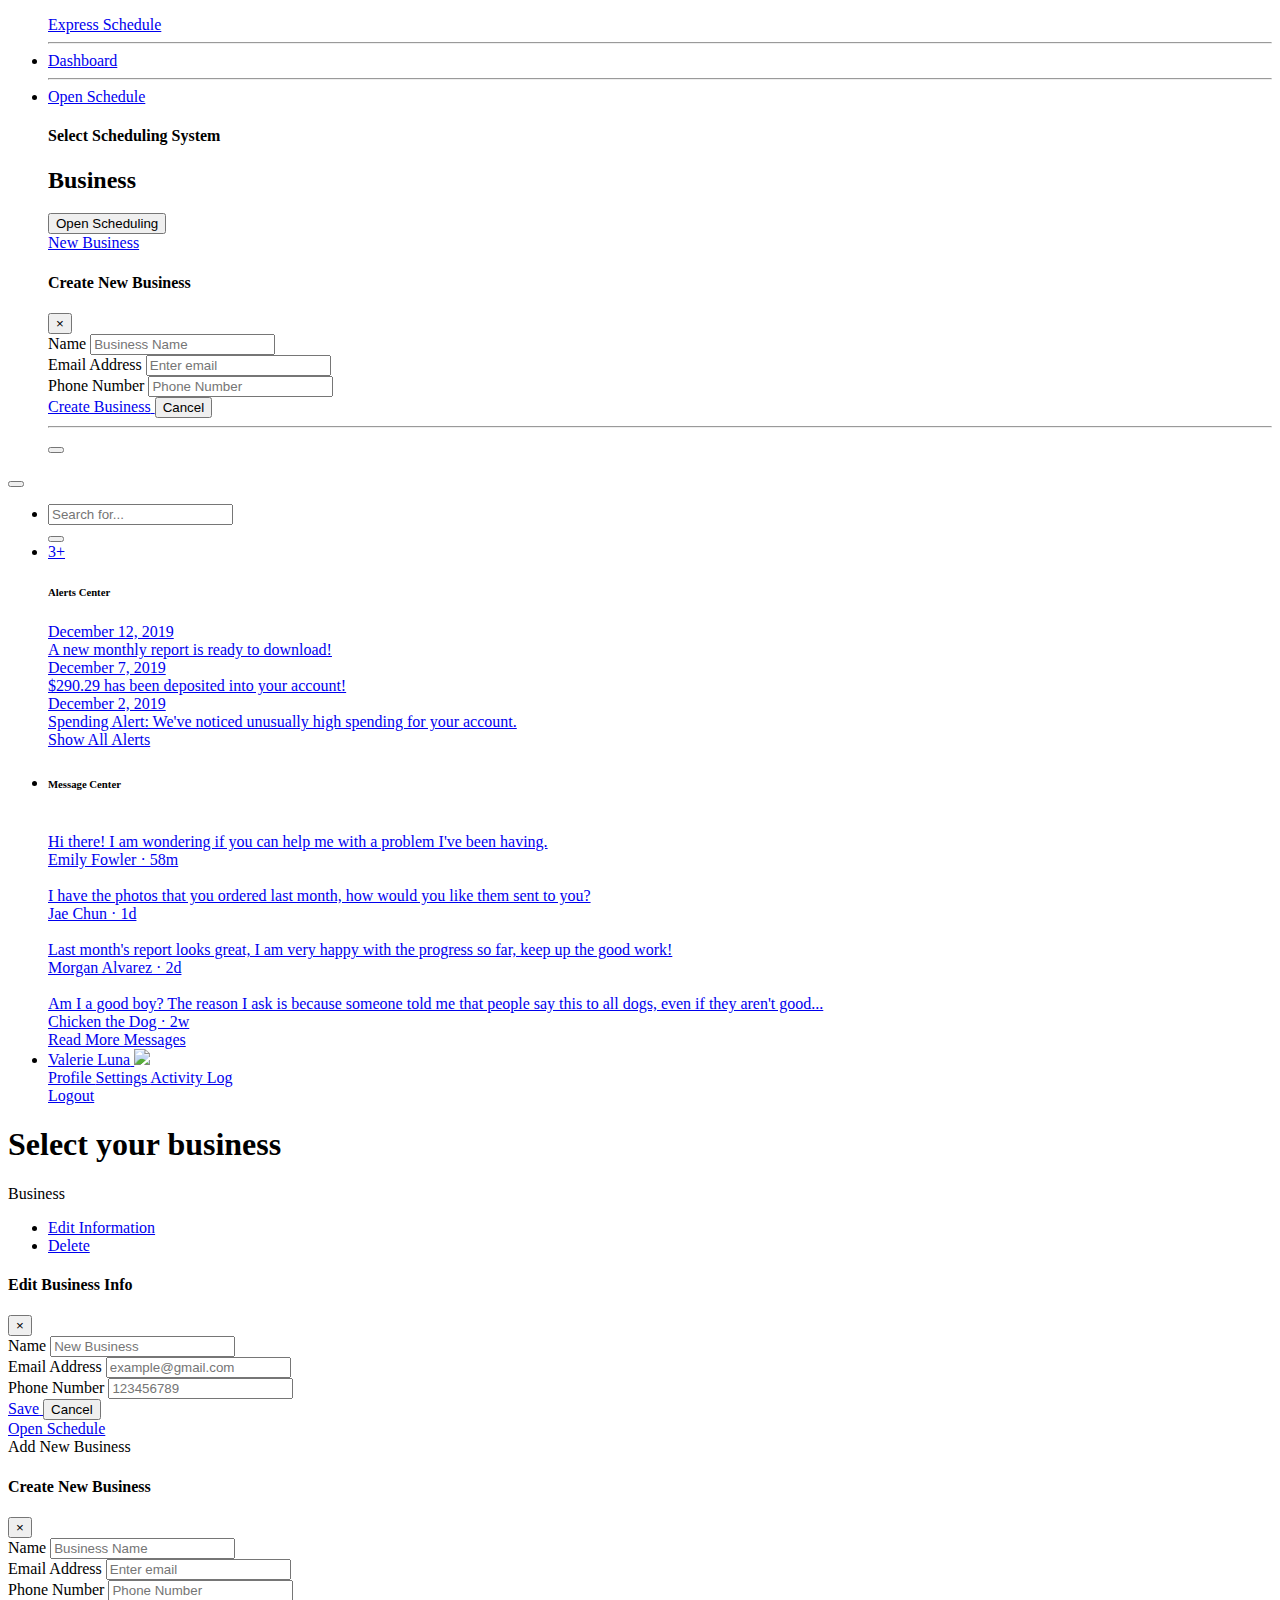
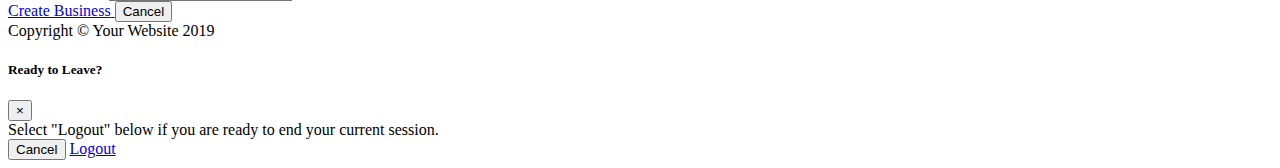
==== index.html @ e5a89c55 "index file" ====
<!DOCTYPE html>
<html lang="en">

<head>

  <meta charset="utf-8">
  <meta http-equiv="X-UA-Compatible" content="IE=edge">
  <meta name="viewport" content="width=device-width, initial-scale=1, shrink-to-fit=no">
  <meta name="description" content="">
  <meta name="author" content="">
  <title>Time Schedule</title>

  <!-- Custom fonts for this template-->
  <link href="vendor/fontawesome-free/css/all.min.css" rel="stylesheet" type="text/css">
  <link href="https://fonts.googleapis.com/css?family=Nunito:200,200i,300,300i,400,400i,600,600i,700,700i,800,800i,900,900i" rel="stylesheet">

  <!-- Custom styles for this template-->
  <link href="css/sb-admin-2.min.css" rel="stylesheet">
  <link href="css/style.css" rel="stylesheet">

</head>

<body id="page-top">

  <!-- Page Wrapper -->
  <div id="wrapper">

    <!-- Sidebar -->
    <ul class="navbar-nav side_bar_header sidebar sidebar-dark accordion" id="accordionSidebar">

      <!-- Sidebar - Brand -->
      <a class="sidebar-brand d-flex align-items-center justify-content-center" href="index.html">
        <div class="sidebar-brand-icon">
        <i class="fas fa-user-clock"></i>
        </div>
        <div class="sidebar-brand-text project_name">Express Schedule</div>
      </a>

      <!-- Divider -->
      <hr class="sidebar-divider my-0">

      <!-- Nav Item - Dashboard -->
      <li class="nav-item active">
        <a class="nav-link" href="index.html">
          <i class="fas fa-fw fa-tachometer-alt"></i>
          <span>Dashboard</span></a>
      </li>

      <!-- Divider -->
       <hr class="sidebar-divider my-0">
      <!-- Divider -->
      <!-- Nav Item - Charts -->
      <li class="nav-item" data-toggle="modal" data-target="#openschedule">
        <a class="nav-link" href="#">
          <i class="fas fa-fw fa-chart-area"></i>
          <span>Open Schedule</span></a>
      </li>
      <!-- Nav Item - Tables -->

      <!-- modal openschedule -->

      <div class="modal" id="openschedule">
                <div class="modal-dialog">
                  <div class="modal-content">

                    <!-- Modal Header -->
                    <div class="modal-header custom_modal">
                      <h4 class="modal-title">Select Scheduling System</h4>
                     <!--  <button type="button" class="close" data-dismiss="modal">&times;</button> -->
                    </div>

                    <!-- Modal body -->
                    <div class="modal-body">
                     <div class="software_btn">
                       <h2>Business</h2>
                       <button class="crate_shift_btn">Open Scheduling</button>
                     </div>
                    </div>

                    <!-- Modal footer -->
                    <div class="modal-footer">
                      <a href="#" class="btn btn-secondary btn-icon-split" data-toggle="modal" data-target="#demo">
                        <span class="icon text-white-50">
                          <i class="fas fa-arrow-right"></i>
                        </span>
                        <span class="text">New Business</span>
                      </a>
                      <!-- <button type="button" class="btn btn-danger" data-dismiss="modal">Cancel</button> -->
                    </div>
                    <!-- modal -->
                    <div class="modal" id="demo">
                <div class="modal-dialog">
                  <div class="modal-content">

                    <!-- Modal Header -->
                    <div class="modal-header custom_modal">
                      <h4 class="modal-title">Create New Business</h4>
                      <button type="button" class="close" data-dismiss="modal">&times;</button>
                    </div>

                    <!-- Modal body -->
                    <div class="modal-body create_frm">
                     <form>
                      <div class="form-group">
                          <label for="name">Name</label>
                          <input type="text" class="form-control" placeholder="Business Name" id="">
                      </div>
                      <div class="form-group">
                        <label for="email">Email Address</label>
                        <input type="email" class="form-control" placeholder="Enter email" id="email">
                      </div>
                      <div class="form-group">
                        <label for="number">Phone Number</label>
                        <input type="text" class="form-control" placeholder="Phone Number" id="email">
                      </div>
                     </form>
                    </div>

                    <!-- Modal footer -->
                    <div class="modal-footer">
                      <a href="#" class="btn btn-secondary btn-icon-split">
                        <span class="icon text-white-50">
                          <i class="fas fa-arrow-right"></i>
                        </span>
                        <span class="text">Create Business</span>
                      </a>
                      <button type="button" class="btn btn-danger" data-dismiss="modal">Cancel</button>
                    </div>

                  </div>
                </div>
              </div>
                    <!-- modal -->
                  </div>
                </div>
              </div>

              <!-- modal openschedule -->


      <!-- Divider -->
      <hr class="sidebar-divider d-none d-md-block">
      <!-- Sidebar Toggler (Sidebar) -->
      <div class="text-center d-none d-md-inline">
        <button class="rounded-circle border-0" id="sidebarToggle"></button>
      </div>

    </ul>
    <!-- End of Sidebar -->

    <!-- Content Wrapper -->
    <div id="content-wrapper" class="d-flex flex-column">

      <!-- Main Content -->
      <div id="content">

        <nav class="navbar navbar-expand navbar-light bg-white topbar mb-4 static-top shadow">

          <!-- Sidebar Toggle (Topbar) -->
          <button id="sidebarToggleTop" class="btn btn-link d-md-none rounded-circle mr-3">
            <i class="fa fa-bars"></i>
          </button>

          <!-- Topbar Search -->
          <form class="d-none d-sm-inline-block form-inline mr-auto ml-md-3 my-2 my-md-0 mw-100 navbar-search">
            <!-- <div class="input-group search_bar">
              <input type="text" class="form-control bg-light border-0 small" placeholder="Search for..." aria-label="Search" aria-describedby="basic-addon2">
              <div class="input-group-append">
                <button class="btn btn-primary change" type="button">
                  <i class="fas fa-search fa-sm"></i>
                </button>
              </div>
            </div> -->
          </form>

          <!-- Topbar Navbar -->
          <ul class="navbar-nav ml-auto">

            <!-- Nav Item - Search Dropdown (Visible Only XS) -->
            <li class="nav-item dropdown no-arrow d-sm-none">
              <a class="nav-link dropdown-toggle" href="#" id="searchDropdown" role="button" data-toggle="dropdown" aria-haspopup="true" aria-expanded="false">
                <i class="fas fa-search fa-fw"></i>
              </a>
              <!-- Dropdown - Messages -->
              <div class="dropdown-menu dropdown-menu-right p-3 shadow animated--grow-in" aria-labelledby="searchDropdown">
                <form class="form-inline mr-auto w-100 navbar-search">
                  <div class="input-group">
                    <input type="text" class="form-control bg-light border-0 small" placeholder="Search for..." aria-label="Search" aria-describedby="basic-addon2">
                    <div class="input-group-append">
                      <button class="btn btn-primary" type="button">
                        <i class="fas fa-search fa-sm"></i>
                      </button>
                    </div>
                  </div>
                </form>
              </div>
            </li>

            <!-- Nav Item - Alerts -->
            <li class="nav-item dropdown no-arrow mx-1">
              <a class="nav-link dropdown-toggle" href="#" id="alertsDropdown" role="button" data-toggle="dropdown" aria-haspopup="true" aria-expanded="false">
                <i class="fas fa-bell fa-fw"></i>
                <!-- Counter - Alerts -->
                <span class="badge badge-danger badge-counter">3+</span>
              </a>
              <!-- Dropdown - Alerts -->
              <div class="dropdown-list dropdown-menu dropdown-menu-right shadow animated--grow-in" aria-labelledby="alertsDropdown">
                <h6 class="dropdown-header">
                  Alerts Center
                </h6>
                <a class="dropdown-item d-flex align-items-center" href="#">
                  <div class="mr-3">
                    <div class="icon-circle bg-primary">
                      <i class="fas fa-file-alt text-white"></i>
                    </div>
                  </div>
                  <div>
                    <div class="small text-gray-500">December 12, 2019</div>
                    <span class="font-weight-bold">A new monthly report is ready to download!</span>
                  </div>
                </a>
                <a class="dropdown-item d-flex align-items-center" href="#">
                  <div class="mr-3">
                    <div class="icon-circle bg-success">
                      <i class="fas fa-donate text-white"></i>
                    </div>
                  </div>
                  <div>
                    <div class="small text-gray-500">December 7, 2019</div>
                    $290.29 has been deposited into your account!
                  </div>
                </a>
                <a class="dropdown-item d-flex align-items-center" href="#">
                  <div class="mr-3">
                    <div class="icon-circle bg-warning">
                      <i class="fas fa-exclamation-triangle text-white"></i>
                    </div>
                  </div>
                  <div>
                    <div class="small text-gray-500">December 2, 2019</div>
                    Spending Alert: We've noticed unusually high spending for your account.
                  </div>
                </a>
                <a class="dropdown-item text-center small text-gray-500" href="#">Show All Alerts</a>
              </div>
            </li>

            <!-- Nav Item - Messages -->
            <li class="nav-item dropdown no-arrow mx-1">
              <!-- <a class="nav-link dropdown-toggle" href="#" id="messagesDropdown" role="button" data-toggle="dropdown" aria-haspopup="true" aria-expanded="false">
                <i class="fas fa-envelope fa-fw"></i>
                
                <span class="badge badge-danger badge-counter">7</span>
              </a> -->
              <!-- Dropdown - Messages -->
              <div class="dropdown-list dropdown-menu dropdown-menu-right shadow animated--grow-in" aria-labelledby="messagesDropdown">
                <h6 class="dropdown-header">
                  Message Center
                </h6>
                <a class="dropdown-item d-flex align-items-center" href="#">
                  <div class="dropdown-list-image mr-3">
                    <img class="rounded-circle" src="https://source.unsplash.com/fn_BT9fwg_E/60x60" alt="">
                    <div class="status-indicator bg-success"></div>
                  </div>
                  <div class="font-weight-bold">
                    <div class="text-truncate">Hi there! I am wondering if you can help me with a problem I've been having.</div>
                    <div class="small text-gray-500">Emily Fowler · 58m</div>
                  </div>
                </a>
                <a class="dropdown-item d-flex align-items-center" href="#">
                  <div class="dropdown-list-image mr-3">
                    <img class="rounded-circle" src="https://source.unsplash.com/AU4VPcFN4LE/60x60" alt="">
                    <div class="status-indicator"></div>
                  </div>
                  <div>
                    <div class="text-truncate">I have the photos that you ordered last month, how would you like them sent to you?</div>
                    <div class="small text-gray-500">Jae Chun · 1d</div>
                  </div>
                </a>
                <a class="dropdown-item d-flex align-items-center" href="#">
                  <div class="dropdown-list-image mr-3">
                    <img class="rounded-circle" src="https://source.unsplash.com/CS2uCrpNzJY/60x60" alt="">
                    <div class="status-indicator bg-warning"></div>
                  </div>
                  <div>
                    <div class="text-truncate">Last month's report looks great, I am very happy with the progress so far, keep up the good work!</div>
                    <div class="small text-gray-500">Morgan Alvarez · 2d</div>
                  </div>
                </a>
                <a class="dropdown-item d-flex align-items-center" href="#">
                  <div class="dropdown-list-image mr-3">
                    <img class="rounded-circle" src="https://source.unsplash.com/Mv9hjnEUHR4/60x60" alt="">
                    <div class="status-indicator bg-success"></div>
                  </div>
                  <div>
                    <div class="text-truncate">Am I a good boy? The reason I ask is because someone told me that people say this to all dogs, even if they aren't good...</div>
                    <div class="small text-gray-500">Chicken the Dog · 2w</div>
                  </div>
                </a>
                <a class="dropdown-item text-center small text-gray-500" href="#">Read More Messages</a>
              </div>
            </li>

            <div class="topbar-divider d-none d-sm-block"></div>

            <!-- Nav Item - User Information -->
            <li class="nav-item dropdown no-arrow">
              <a class="nav-link dropdown-toggle" href="#" id="userDropdown" role="button" data-toggle="dropdown" aria-haspopup="true" aria-expanded="false">
                <span class="mr-2 d-none d-lg-inline text-gray-600 small">Valerie Luna</span>
                <img class="img-profile rounded-circle" src="https://source.unsplash.com/QAB-WJcbgJk/60x60">
              </a>
              <!-- Dropdown - User Information -->
              <div class="dropdown-menu dropdown-menu-right shadow animated--grow-in" aria-labelledby="userDropdown">
                <a class="dropdown-item" href="#">
                  <i class="fas fa-user fa-sm fa-fw mr-2 text-gray-400"></i>
                  Profile
                </a>
                <a class="dropdown-item" href="#">
                  <i class="fas fa-cogs fa-sm fa-fw mr-2 text-gray-400"></i>
                  Settings
                </a>
                <a class="dropdown-item" href="#">
                  <i class="fas fa-list fa-sm fa-fw mr-2 text-gray-400"></i>
                  Activity Log
                </a>
                <div class="dropdown-divider"></div>
                <a class="dropdown-item" href="#" data-toggle="modal" data-target="#logoutModal">
                  <i class="fas fa-sign-out-alt fa-sm fa-fw mr-2 text-gray-400"></i>
                  Logout
                </a>
              </div>
            </li>

          </ul>

        </nav>
        <!-- Topbar -->
        
        <!-- End of Topbar -->

        <!-- Begin Page Content -->
        <div class="container-fluid">

          <!-- Page Heading -->
          <div class="heading_select">
            <h1>Select your business</h1>
          </div>
          <!-- Content Row -->
          <div class="content_back">
            <div class="row">
               <!-- Earnings (Monthly) Card Example -->
            <div class="col-xl-3 col-md-6 mb-4">
              <div class="card border-left-primary h-100 py-2 create_bus">
                <div class="card-body">
                  <div class="row no-gutters align-items-center">
                    <div class="col mr-2">
                      <div class="font-weight-bold text-primary text-uppercase mb-1 text-center">Business</div>
                    </div>
                  </div>
                </div>
                 <div class="bus_block">
                  <span class="info_menu_icon"><i class="fas fa-ellipsis-v"></i></span>
                  <div class="info_nav">
                    <ul>
                      <li data-toggle="modal" data-target="#infoDetail"><a href="#">Edit Information</a></li>
                      <li><a href="#">Delete</a></li>
                    </ul>
                  </div>
                  <!--  -->
                  <!-- The Modal -->
              <div class="modal" id="infoDetail">
                <div class="modal-dialog">
                  <div class="modal-content">

                    <!-- Modal Header -->
                    <div class="modal-header custom_modal">
                      <h4 class="modal-title">Edit Business Info</h4>
                      <button type="button" class="close" data-dismiss="modal">&times;</button>
                    </div>

                    <!-- Modal body -->
                    <div class="modal-body">
                     <form>
                      <div class="form-group">
                          <label for="name">Name</label>
                          <input type="text" class="form-control" placeholder="New Business" id="">
                      </div>
                      <div class="form-group">
                        <label for="email">Email Address</label>
                        <input type="email" class="form-control" placeholder="example@gmail.com" id="email">
                      </div>
                      <div class="form-group">
                        <label for="number">Phone Number</label>
                        <input type="text" class="form-control" placeholder="123456789" id="email">
                      </div>
                     </form>
                    </div>

                    <!-- Modal footer -->
                    <div class="modal-footer">
                      <a href="#" class="btn btn-success btn-icon-split">
                        <span class="icon text-white-50">
                          <i class="fas fa-check"></i>
                        </span>
                        <span class="text">Save</span>
                      </a>
                      <button type="button" class="btn btn-danger" data-dismiss="modal">Cancel</button>
                    </div>

                  </div>
                </div>
              </div>
                  <a href="charts.html" class="open_btn">Open Schedule</a>
                </div>
              </div>
             
            </div>

            <!-- Earnings (Monthly) Card Example -->
            <div class="col-xl-3 col-md-6 mb-4">
              <div class="card border-left-success box_sad h-100 py-2" data-toggle="modal" data-target="#myModal">
                <div class="card-body">
                  <div class="row no-gutters align-items-center">
                    <div class="col mr-2">
                      <div class="font-weight-bold text-success text-uppercase mb-1">Add New Business</div>
                     
                    </div>
                    <div class="col-auto">
                      <i class="fas fa-plus fa-2x text-gray-300"></i>
                    </div>
                  </div>
                </div>
              </div>
              <!-- The Modal -->
              <div class="modal" id="myModal">
                <div class="modal-dialog">
                  <div class="modal-content">

                    <!-- Modal Header -->
                    <div class="modal-header custom_modal">
                      <h4 class="modal-title">Create New Business</h4>
                      <button type="button" class="close" data-dismiss="modal">&times;</button>
                    </div>

                    <!-- Modal body -->
                    <div class="modal-body create_frm">
                     <form>
                      <div class="form-group">
                          <label for="name">Name</label>
                          <input type="text" class="form-control" placeholder="Business Name" id="">
                      </div>
                      <div class="form-group">
                        <label for="email">Email Address</label>
                        <input type="email" class="form-control" placeholder="Enter email" id="email">
                      </div>
                      <div class="form-group">
                        <label for="number">Phone Number</label>
                        <input type="text" class="form-control" placeholder="Phone Number" id="email">
                      </div>
                     </form>
                    </div>

                    <!-- Modal footer -->
                    <div class="modal-footer">
                      <a href="#" class="btn btn-secondary btn-icon-split">
                        <span class="icon text-white-50">
                          <i class="fas fa-arrow-right"></i>
                        </span>
                        <span class="text">Create Business</span>
                      </a>
                      <button type="button" class="btn btn-danger" data-dismiss="modal">Cancel</button>
                    </div>

                  </div>
                </div>
              </div>
            </div>
            </div>
           
          </div>

          <!-- Content Row -->

          

          <!-- Content Row -->
        

        </div>
        <!-- /.container-fluid -->

      </div>
      <!-- End of Main Content -->

      <!-- Footer -->
      <footer class="sticky-footer bg-white">
        <div class="container my-auto">
          <div class="copyright text-center my-auto">
            <span>Copyright &copy; Your Website 2019</span>
          </div>
        </div>
      </footer>
      <!-- End of Footer -->

    </div>
    <!-- End of Content Wrapper -->

  </div>
  <!-- End of Page Wrapper -->

  <!-- Scroll to Top Button-->
  <a class="scroll-to-top rounded" href="#page-top">
    <i class="fas fa-angle-up"></i>
  </a>

  <!-- Logout Modal-->
  <div class="modal fade" id="logoutModal" tabindex="-1" role="dialog" aria-labelledby="exampleModalLabel" aria-hidden="true">
    <div class="modal-dialog" role="document">
      <div class="modal-content">
        <div class="modal-header">
          <h5 class="modal-title" id="exampleModalLabel">Ready to Leave?</h5>
          <button class="close" type="button" data-dismiss="modal" aria-label="Close">
            <span aria-hidden="true">×</span>
          </button>
        </div>
        <div class="modal-body">Select "Logout" below if you are ready to end your current session.</div>
        <div class="modal-footer">
          <button class="btn btn-secondary" type="button" data-dismiss="modal">Cancel</button>
          <a class="btn btn-primary" href="login.html">Logout</a>
        </div>
      </div>
    </div>
  </div>

  <!-- Bootstrap core JavaScript-->
  <script src="vendor/jquery/jquery.min.js"></script>
  <script src="vendor/bootstrap/js/bootstrap.bundle.min.js"></script>

  <!-- Core plugin JavaScript-->
  <script src="vendor/jquery-easing/jquery.easing.min.js"></script>

  <!-- Custom scripts for all pages-->
  <script src="js/sb-admin-2.min.js"></script>

  <!-- Page level plugins -->
  <script src="vendor/chart.js/Chart.min.js"></script>

  <!-- Page level custom scripts -->
  <script src="js/demo/chart-area-demo.js"></script>
  <script src="js/demo/chart-pie-demo.js"></script>
  <script src="js/custom_script.js"></script>

  <!-- info_menu js -->


</body>

</html>
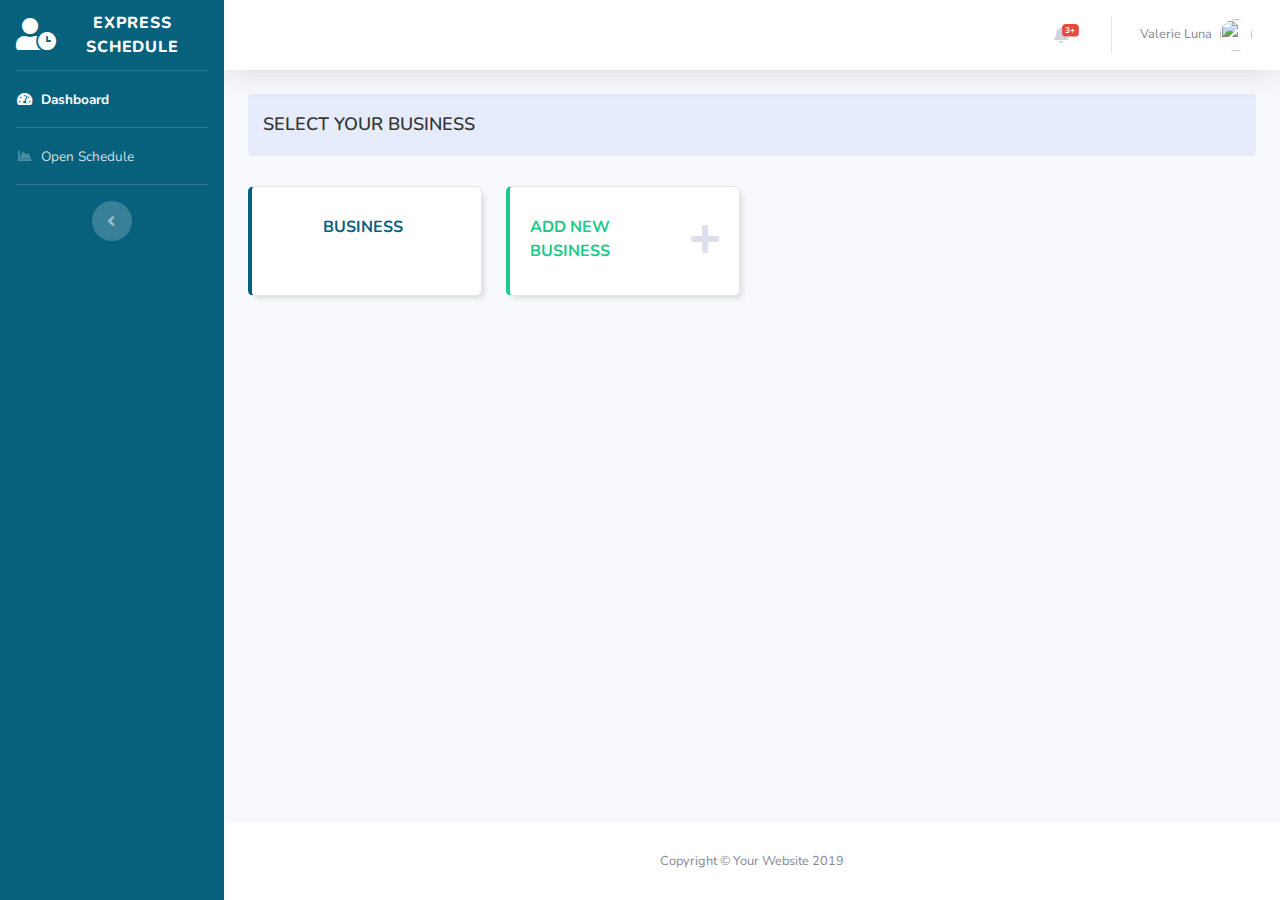
==== commit 9b917933: "6 january change" ====
--- a/index.html
+++ b/index.html
@@ -9,15 +9,13 @@
   <meta name="description" content="">
   <meta name="author" content="">
   <title>Time Schedule</title>
-
   <!-- Custom fonts for this template-->
   <link href="vendor/fontawesome-free/css/all.min.css" rel="stylesheet" type="text/css">
   <link href="https://fonts.googleapis.com/css?family=Nunito:200,200i,300,300i,400,400i,600,600i,700,700i,800,800i,900,900i" rel="stylesheet">
-
   <!-- Custom styles for this template-->
   <link href="css/sb-admin-2.min.css" rel="stylesheet">
   <link href="css/style.css" rel="stylesheet">
-
+  <link href="css/responsive.css" rel="stylesheet">
 </head>
 
 <body id="page-top">
--- a/vendor/fontawesome-free/css/all.min.css
+++ b/vendor/fontawesome-free/css/all.min.css
@@ -0,0 +1,5 @@
+/*!
+ * Font Awesome Free 5.9.0 by @fontawesome - https://fontawesome.com
+ * License - https://fontawesome.com/license/free (Icons: CC BY 4.0, Fonts: SIL OFL 1.1, Code: MIT License)
+ */
+.fa,.fab,.fal,.far,.fas{-moz-osx-font-smoothing:grayscale;-webkit-font-smoothing:antialiased;display:inline-block;font-style:normal;font-variant:normal;text-rendering:auto;line-height:1}.fa-lg{font-size:1.33333em;line-height:.75em;vertical-align:-.0667em}.fa-xs{font-size:.75em}.fa-sm{font-size:.875em}.fa-1x{font-size:1em}.fa-2x{font-size:2em}.fa-3x{font-size:3em}.fa-4x{font-size:4em}.fa-5x{font-size:5em}.fa-6x{font-size:6em}.fa-7x{font-size:7em}.fa-8x{font-size:8em}.fa-9x{font-size:9em}.fa-10x{font-size:10em}.fa-fw{text-align:center;width:1.25em}.fa-ul{list-style-type:none;margin-left:2.5em;padding-left:0}.fa-ul>li{position:relative}.fa-li{left:-2em;position:absolute;text-align:center;width:2em;line-height:inherit}.fa-border{border:.08em solid #eee;border-radius:.1em;padding:.2em .25em .15em}.fa-pull-left{float:left}.fa-pull-right{float:right}.fa.fa-pull-left,.fab.fa-pull-left,.fal.fa-pull-left,.far.fa-pull-left,.fas.fa-pull-left{margin-right:.3em}.fa.fa-pull-right,.fab.fa-pull-right,.fal.fa-pull-right,.far.fa-pull-right,.fas.fa-pull-right{margin-left:.3em}.fa-spin{animation:fa-spin 2s infinite linear}.fa-pulse{animation:fa-spin 1s infinite steps(8)}@keyframes fa-spin{0%{transform:rotate(0deg)}to{transform:rotate(1turn)}}.fa-rotate-90{-ms-filter:"progid:DXImageTransform.Microsoft.BasicImage(rotation=1)";transform:rotate(90deg)}.fa-rotate-180{-ms-filter:"progid:DXImageTransform.Microsoft.BasicImage(rotation=2)";transform:rotate(180deg)}.fa-rotate-270{-ms-filter:"progid:DXImageTransform.Microsoft.BasicImage(rotation=3)";transform:rotate(270deg)}.fa-flip-horizontal{-ms-filter:"progid:DXImageTransform.Microsoft.BasicImage(rotation=0, mirror=1)";transform:scaleX(-1)}.fa-flip-vertical{transform:scaleY(-1)}.fa-flip-both,.fa-flip-horizontal.fa-flip-vertical,.fa-flip-vertical{-ms-filter:"progid:DXImageTransform.Microsoft.BasicImage(rotation=2, mirror=1)"}.fa-flip-both,.fa-flip-horizontal.fa-flip-vertical{transform:scale(-1)}:root .fa-flip-both,:root .fa-flip-horizontal,:root .fa-flip-vertical,:root .fa-rotate-90,:root .fa-rotate-180,:root .fa-rotate-270{filter:none}.fa-stack{display:inline-block;height:2em;line-height:2em;position:relative;vertical-align:middle;width:2.5em}.fa-stack-1x,.fa-stack-2x{left:0;position:absolute;text-align:center;width:100%}.fa-stack-1x{line-height:inherit}.fa-stack-2x{font-size:2em}.fa-inverse{color:#fff}.fa-500px:before{content:"\f26e"}.fa-accessible-icon:before{content:"\f368"}.fa-accusoft:before{content:"\f369"}.fa-acquisitions-incorporated:before{content:"\f6af"}.fa-ad:before{content:"\f641"}.fa-address-book:before{content:"\f2b9"}.fa-address-card:before{content:"\f2bb"}.fa-adjust:before{content:"\f042"}.fa-adn:before{content:"\f170"}.fa-adobe:before{content:"\f778"}.fa-adversal:before{content:"\f36a"}.fa-affiliatetheme:before{content:"\f36b"}.fa-air-freshener:before{content:"\f5d0"}.fa-airbnb:before{content:"\f834"}.fa-algolia:before{content:"\f36c"}.fa-align-center:before{content:"\f037"}.fa-align-justify:before{content:"\f039"}.fa-align-left:before{content:"\f036"}.fa-align-right:before{content:"\f038"}.fa-alipay:before{content:"\f642"}.fa-allergies:before{content:"\f461"}.fa-amazon:before{content:"\f270"}.fa-amazon-pay:before{content:"\f42c"}.fa-ambulance:before{content:"\f0f9"}.fa-american-sign-language-interpreting:before{content:"\f2a3"}.fa-amilia:before{content:"\f36d"}.fa-anchor:before{content:"\f13d"}.fa-android:before{content:"\f17b"}.fa-angellist:before{content:"\f209"}.fa-angle-double-down:before{content:"\f103"}.fa-angle-double-left:before{content:"\f100"}.fa-angle-double-right:before{content:"\f101"}.fa-angle-double-up:before{content:"\f102"}.fa-angle-down:before{content:"\f107"}.fa-angle-left:before{content:"\f104"}.fa-angle-right:before{content:"\f105"}.fa-angle-up:before{content:"\f106"}.fa-angry:before{content:"\f556"}.fa-angrycreative:before{content:"\f36e"}.fa-angular:before{content:"\f420"}.fa-ankh:before{content:"\f644"}.fa-app-store:before{content:"\f36f"}.fa-app-store-ios:before{content:"\f370"}.fa-apper:before{content:"\f371"}.fa-apple:before{content:"\f179"}.fa-apple-alt:before{content:"\f5d1"}.fa-apple-pay:before{content:"\f415"}.fa-archive:before{content:"\f187"}.fa-archway:before{content:"\f557"}.fa-arrow-alt-circle-down:before{content:"\f358"}.fa-arrow-alt-circle-left:before{content:"\f359"}.fa-arrow-alt-circle-right:before{content:"\f35a"}.fa-arrow-alt-circle-up:before{content:"\f35b"}.fa-arrow-circle-down:before{content:"\f0ab"}.fa-arrow-circle-left:before{content:"\f0a8"}.fa-arrow-circle-right:before{content:"\f0a9"}.fa-arrow-circle-up:before{content:"\f0aa"}.fa-arrow-down:before{content:"\f063"}.fa-arrow-left:before{content:"\f060"}.fa-arrow-right:before{content:"\f061"}.fa-arrow-up:before{content:"\f062"}.fa-arrows-alt:before{content:"\f0b2"}.fa-arrows-alt-h:before{content:"\f337"}.fa-arrows-alt-v:before{content:"\f338"}.fa-artstation:before{content:"\f77a"}.fa-assistive-listening-systems:before{content:"\f2a2"}.fa-asterisk:before{content:"\f069"}.fa-asymmetrik:before{content:"\f372"}.fa-at:before{content:"\f1fa"}.fa-atlas:before{content:"\f558"}.fa-atlassian:before{content:"\f77b"}.fa-atom:before{content:"\f5d2"}.fa-audible:before{content:"\f373"}.fa-audio-description:before{content:"\f29e"}.fa-autoprefixer:before{content:"\f41c"}.fa-avianex:before{content:"\f374"}.fa-aviato:before{content:"\f421"}.fa-award:before{content:"\f559"}.fa-aws:before{content:"\f375"}.fa-baby:before{content:"\f77c"}.fa-baby-carriage:before{content:"\f77d"}.fa-backspace:before{content:"\f55a"}.fa-backward:before{content:"\f04a"}.fa-bacon:before{content:"\f7e5"}.fa-balance-scale:before{content:"\f24e"}.fa-balance-scale-left:before{content:"\f515"}.fa-balance-scale-right:before{content:"\f516"}.fa-ban:before{content:"\f05e"}.fa-band-aid:before{content:"\f462"}.fa-bandcamp:before{content:"\f2d5"}.fa-barcode:before{content:"\f02a"}.fa-bars:before{content:"\f0c9"}.fa-baseball-ball:before{content:"\f433"}.fa-basketball-ball:before{content:"\f434"}.fa-bath:before{content:"\f2cd"}.fa-battery-empty:before{content:"\f244"}.fa-battery-full:before{content:"\f240"}.fa-battery-half:before{content:"\f242"}.fa-battery-quarter:before{content:"\f243"}.fa-battery-three-quarters:before{content:"\f241"}.fa-battle-net:before{content:"\f835"}.fa-bed:before{content:"\f236"}.fa-beer:before{content:"\f0fc"}.fa-behance:before{content:"\f1b4"}.fa-behance-square:before{content:"\f1b5"}.fa-bell:before{content:"\f0f3"}.fa-bell-slash:before{content:"\f1f6"}.fa-bezier-curve:before{content:"\f55b"}.fa-bible:before{content:"\f647"}.fa-bicycle:before{content:"\f206"}.fa-biking:before{content:"\f84a"}.fa-bimobject:before{content:"\f378"}.fa-binoculars:before{content:"\f1e5"}.fa-biohazard:before{content:"\f780"}.fa-birthday-cake:before{content:"\f1fd"}.fa-bitbucket:before{content:"\f171"}.fa-bitcoin:before{content:"\f379"}.fa-bity:before{content:"\f37a"}.fa-black-tie:before{content:"\f27e"}.fa-blackberry:before{content:"\f37b"}.fa-blender:before{content:"\f517"}.fa-blender-phone:before{content:"\f6b6"}.fa-blind:before{content:"\f29d"}.fa-blog:before{content:"\f781"}.fa-blogger:before{content:"\f37c"}.fa-blogger-b:before{content:"\f37d"}.fa-bluetooth:before{content:"\f293"}.fa-bluetooth-b:before{content:"\f294"}.fa-bold:before{content:"\f032"}.fa-bolt:before{content:"\f0e7"}.fa-bomb:before{content:"\f1e2"}.fa-bone:before{content:"\f5d7"}.fa-bong:before{content:"\f55c"}.fa-book:before{content:"\f02d"}.fa-book-dead:before{content:"\f6b7"}.fa-book-medical:before{content:"\f7e6"}.fa-book-open:before{content:"\f518"}.fa-book-reader:before{content:"\f5da"}.fa-bookmark:before{content:"\f02e"}.fa-bootstrap:before{content:"\f836"}.fa-border-all:before{content:"\f84c"}.fa-border-none:before{content:"\f850"}.fa-border-style:before{content:"\f853"}.fa-bowling-ball:before{content:"\f436"}.fa-box:before{content:"\f466"}.fa-box-open:before{content:"\f49e"}.fa-boxes:before{content:"\f468"}.fa-braille:before{content:"\f2a1"}.fa-brain:before{content:"\f5dc"}.fa-bread-slice:before{content:"\f7ec"}.fa-briefcase:before{content:"\f0b1"}.fa-briefcase-medical:before{content:"\f469"}.fa-broadcast-tower:before{content:"\f519"}.fa-broom:before{content:"\f51a"}.fa-brush:before{content:"\f55d"}.fa-btc:before{content:"\f15a"}.fa-buffer:before{content:"\f837"}.fa-bug:before{content:"\f188"}.fa-building:before{content:"\f1ad"}.fa-bullhorn:before{content:"\f0a1"}.fa-bullseye:before{content:"\f140"}.fa-burn:before{content:"\f46a"}.fa-buromobelexperte:before{content:"\f37f"}.fa-bus:before{content:"\f207"}.fa-bus-alt:before{content:"\f55e"}.fa-business-time:before{content:"\f64a"}.fa-buysellads:before{content:"\f20d"}.fa-calculator:before{content:"\f1ec"}.fa-calendar:before{content:"\f133"}.fa-calendar-alt:before{content:"\f073"}.fa-calendar-check:before{content:"\f274"}.fa-calendar-day:before{content:"\f783"}.fa-calendar-minus:before{content:"\f272"}.fa-calendar-plus:before{content:"\f271"}.fa-calendar-times:before{content:"\f273"}.fa-calendar-week:before{content:"\f784"}.fa-camera:before{content:"\f030"}.fa-camera-retro:before{content:"\f083"}.fa-campground:before{content:"\f6bb"}.fa-canadian-maple-leaf:before{content:"\f785"}.fa-candy-cane:before{content:"\f786"}.fa-cannabis:before{content:"\f55f"}.fa-capsules:before{content:"\f46b"}.fa-car:before{content:"\f1b9"}.fa-car-alt:before{content:"\f5de"}.fa-car-battery:before{content:"\f5df"}.fa-car-crash:before{content:"\f5e1"}.fa-car-side:before{content:"\f5e4"}.fa-caret-down:before{content:"\f0d7"}.fa-caret-left:before{content:"\f0d9"}.fa-caret-right:before{content:"\f0da"}.fa-caret-square-down:before{content:"\f150"}.fa-caret-square-left:before{content:"\f191"}.fa-caret-square-right:before{content:"\f152"}.fa-caret-square-up:before{content:"\f151"}.fa-caret-up:before{content:"\f0d8"}.fa-carrot:before{content:"\f787"}.fa-cart-arrow-down:before{content:"\f218"}.fa-cart-plus:before{content:"\f217"}.fa-cash-register:before{content:"\f788"}.fa-cat:before{content:"\f6be"}.fa-cc-amazon-pay:before{content:"\f42d"}.fa-cc-amex:before{content:"\f1f3"}.fa-cc-apple-pay:before{content:"\f416"}.fa-cc-diners-club:before{content:"\f24c"}.fa-cc-discover:before{content:"\f1f2"}.fa-cc-jcb:before{content:"\f24b"}.fa-cc-mastercard:before{content:"\f1f1"}.fa-cc-paypal:before{content:"\f1f4"}.fa-cc-stripe:before{content:"\f1f5"}.fa-cc-visa:before{content:"\f1f0"}.fa-centercode:before{content:"\f380"}.fa-centos:before{content:"\f789"}.fa-certificate:before{content:"\f0a3"}.fa-chair:before{content:"\f6c0"}.fa-chalkboard:before{content:"\f51b"}.fa-chalkboard-teacher:before{content:"\f51c"}.fa-charging-station:before{content:"\f5e7"}.fa-chart-area:before{content:"\f1fe"}.fa-chart-bar:before{content:"\f080"}.fa-chart-line:before{content:"\f201"}.fa-chart-pie:before{content:"\f200"}.fa-check:before{content:"\f00c"}.fa-check-circle:before{content:"\f058"}.fa-check-double:before{content:"\f560"}.fa-check-square:before{content:"\f14a"}.fa-cheese:before{content:"\f7ef"}.fa-chess:before{content:"\f439"}.fa-chess-bishop:before{content:"\f43a"}.fa-chess-board:before{content:"\f43c"}.fa-chess-king:before{content:"\f43f"}.fa-chess-knight:before{content:"\f441"}.fa-chess-pawn:before{content:"\f443"}.fa-chess-queen:before{content:"\f445"}.fa-chess-rook:before{content:"\f447"}.fa-chevron-circle-down:before{content:"\f13a"}.fa-chevron-circle-left:before{content:"\f137"}.fa-chevron-circle-right:before{content:"\f138"}.fa-chevron-circle-up:before{content:"\f139"}.fa-chevron-down:before{content:"\f078"}.fa-chevron-left:before{content:"\f053"}.fa-chevron-right:before{content:"\f054"}.fa-chevron-up:before{content:"\f077"}.fa-child:before{content:"\f1ae"}.fa-chrome:before{content:"\f268"}.fa-chromecast:before{content:"\f838"}.fa-church:before{content:"\f51d"}.fa-circle:before{content:"\f111"}.fa-circle-notch:before{content:"\f1ce"}.fa-city:before{content:"\f64f"}.fa-clinic-medical:before{content:"\f7f2"}.fa-clipboard:before{content:"\f328"}.fa-clipboard-check:before{content:"\f46c"}.fa-clipboard-list:before{content:"\f46d"}.fa-clock:before{content:"\f017"}.fa-clone:before{content:"\f24d"}.fa-closed-captioning:before{content:"\f20a"}.fa-cloud:before{content:"\f0c2"}.fa-cloud-download-alt:before{content:"\f381"}.fa-cloud-meatball:before{content:"\f73b"}.fa-cloud-moon:before{content:"\f6c3"}.fa-cloud-moon-rain:before{content:"\f73c"}.fa-cloud-rain:before{content:"\f73d"}.fa-cloud-showers-heavy:before{content:"\f740"}.fa-cloud-sun:before{content:"\f6c4"}.fa-cloud-sun-rain:before{content:"\f743"}.fa-cloud-upload-alt:before{content:"\f382"}.fa-cloudscale:before{content:"\f383"}.fa-cloudsmith:before{content:"\f384"}.fa-cloudversify:before{content:"\f385"}.fa-cocktail:before{content:"\f561"}.fa-code:before{content:"\f121"}.fa-code-branch:before{content:"\f126"}.fa-codepen:before{content:"\f1cb"}.fa-codiepie:before{content:"\f284"}.fa-coffee:before{content:"\f0f4"}.fa-cog:before{content:"\f013"}.fa-cogs:before{content:"\f085"}.fa-coins:before{content:"\f51e"}.fa-columns:before{content:"\f0db"}.fa-comment:before{content:"\f075"}.fa-comment-alt:before{content:"\f27a"}.fa-comment-dollar:before{content:"\f651"}.fa-comment-dots:before{content:"\f4ad"}.fa-comment-medical:before{content:"\f7f5"}.fa-comment-slash:before{content:"\f4b3"}.fa-comments:before{content:"\f086"}.fa-comments-dollar:before{content:"\f653"}.fa-compact-disc:before{content:"\f51f"}.fa-compass:before{content:"\f14e"}.fa-compress:before{content:"\f066"}.fa-compress-arrows-alt:before{content:"\f78c"}.fa-concierge-bell:before{content:"\f562"}.fa-confluence:before{content:"\f78d"}.fa-connectdevelop:before{content:"\f20e"}.fa-contao:before{content:"\f26d"}.fa-cookie:before{content:"\f563"}.fa-cookie-bite:before{content:"\f564"}.fa-copy:before{content:"\f0c5"}.fa-copyright:before{content:"\f1f9"}.fa-couch:before{content:"\f4b8"}.fa-cpanel:before{content:"\f388"}.fa-creative-commons:before{content:"\f25e"}.fa-creative-commons-by:before{content:"\f4e7"}.fa-creative-commons-nc:before{content:"\f4e8"}.fa-creative-commons-nc-eu:before{content:"\f4e9"}.fa-creative-commons-nc-jp:before{content:"\f4ea"}.fa-creative-commons-nd:before{content:"\f4eb"}.fa-creative-commons-pd:before{content:"\f4ec"}.fa-creative-commons-pd-alt:before{content:"\f4ed"}.fa-creative-commons-remix:before{content:"\f4ee"}.fa-creative-commons-sa:before{content:"\f4ef"}.fa-creative-commons-sampling:before{content:"\f4f0"}.fa-creative-commons-sampling-plus:before{content:"\f4f1"}.fa-creative-commons-share:before{content:"\f4f2"}.fa-creative-commons-zero:before{content:"\f4f3"}.fa-credit-card:before{content:"\f09d"}.fa-critical-role:before{content:"\f6c9"}.fa-crop:before{content:"\f125"}.fa-crop-alt:before{content:"\f565"}.fa-cross:before{content:"\f654"}.fa-crosshairs:before{content:"\f05b"}.fa-crow:before{content:"\f520"}.fa-crown:before{content:"\f521"}.fa-crutch:before{content:"\f7f7"}.fa-css3:before{content:"\f13c"}.fa-css3-alt:before{content:"\f38b"}.fa-cube:before{content:"\f1b2"}.fa-cubes:before{content:"\f1b3"}.fa-cut:before{content:"\f0c4"}.fa-cuttlefish:before{content:"\f38c"}.fa-d-and-d:before{content:"\f38d"}.fa-d-and-d-beyond:before{content:"\f6ca"}.fa-dashcube:before{content:"\f210"}.fa-database:before{content:"\f1c0"}.fa-deaf:before{content:"\f2a4"}.fa-delicious:before{content:"\f1a5"}.fa-democrat:before{content:"\f747"}.fa-deploydog:before{content:"\f38e"}.fa-deskpro:before{content:"\f38f"}.fa-desktop:before{content:"\f108"}.fa-dev:before{content:"\f6cc"}.fa-deviantart:before{content:"\f1bd"}.fa-dharmachakra:before{content:"\f655"}.fa-dhl:before{content:"\f790"}.fa-diagnoses:before{content:"\f470"}.fa-diaspora:before{content:"\f791"}.fa-dice:before{content:"\f522"}.fa-dice-d20:before{content:"\f6cf"}.fa-dice-d6:before{content:"\f6d1"}.fa-dice-five:before{content:"\f523"}.fa-dice-four:before{content:"\f524"}.fa-dice-one:before{content:"\f525"}.fa-dice-six:before{content:"\f526"}.fa-dice-three:before{content:"\f527"}.fa-dice-two:before{content:"\f528"}.fa-digg:before{content:"\f1a6"}.fa-digital-ocean:before{content:"\f391"}.fa-digital-tachograph:before{content:"\f566"}.fa-directions:before{content:"\f5eb"}.fa-discord:before{content:"\f392"}.fa-discourse:before{content:"\f393"}.fa-divide:before{content:"\f529"}.fa-dizzy:before{content:"\f567"}.fa-dna:before{content:"\f471"}.fa-dochub:before{content:"\f394"}.fa-docker:before{content:"\f395"}.fa-dog:before{content:"\f6d3"}.fa-dollar-sign:before{content:"\f155"}.fa-dolly:before{content:"\f472"}.fa-dolly-flatbed:before{content:"\f474"}.fa-donate:before{content:"\f4b9"}.fa-door-closed:before{content:"\f52a"}.fa-door-open:before{content:"\f52b"}.fa-dot-circle:before{content:"\f192"}.fa-dove:before{content:"\f4ba"}.fa-download:before{content:"\f019"}.fa-draft2digital:before{content:"\f396"}.fa-drafting-compass:before{content:"\f568"}.fa-dragon:before{content:"\f6d5"}.fa-draw-polygon:before{content:"\f5ee"}.fa-dribbble:before{content:"\f17d"}.fa-dribbble-square:before{content:"\f397"}.fa-dropbox:before{content:"\f16b"}.fa-drum:before{content:"\f569"}.fa-drum-steelpan:before{content:"\f56a"}.fa-drumstick-bite:before{content:"\f6d7"}.fa-drupal:before{content:"\f1a9"}.fa-dumbbell:before{content:"\f44b"}.fa-dumpster:before{content:"\f793"}.fa-dumpster-fire:before{content:"\f794"}.fa-dungeon:before{content:"\f6d9"}.fa-dyalog:before{content:"\f399"}.fa-earlybirds:before{content:"\f39a"}.fa-ebay:before{content:"\f4f4"}.fa-edge:before{content:"\f282"}.fa-edit:before{content:"\f044"}.fa-egg:before{content:"\f7fb"}.fa-eject:before{content:"\f052"}.fa-elementor:before{content:"\f430"}.fa-ellipsis-h:before{content:"\f141"}.fa-ellipsis-v:before{content:"\f142"}.fa-ello:before{content:"\f5f1"}.fa-ember:before{content:"\f423"}.fa-empire:before{content:"\f1d1"}.fa-envelope:before{content:"\f0e0"}.fa-envelope-open:before{content:"\f2b6"}.fa-envelope-open-text:before{content:"\f658"}.fa-envelope-square:before{content:"\f199"}.fa-envira:before{content:"\f299"}.fa-equals:before{content:"\f52c"}.fa-eraser:before{content:"\f12d"}.fa-erlang:before{content:"\f39d"}.fa-ethereum:before{content:"\f42e"}.fa-ethernet:before{content:"\f796"}.fa-etsy:before{content:"\f2d7"}.fa-euro-sign:before{content:"\f153"}.fa-evernote:before{content:"\f839"}.fa-exchange-alt:before{content:"\f362"}.fa-exclamation:before{content:"\f12a"}.fa-exclamation-circle:before{content:"\f06a"}.fa-exclamation-triangle:before{content:"\f071"}.fa-expand:before{content:"\f065"}.fa-expand-arrows-alt:before{content:"\f31e"}.fa-expeditedssl:before{content:"\f23e"}.fa-external-link-alt:before{content:"\f35d"}.fa-external-link-square-alt:before{content:"\f360"}.fa-eye:before{content:"\f06e"}.fa-eye-dropper:before{content:"\f1fb"}.fa-eye-slash:before{content:"\f070"}.fa-facebook:before{content:"\f09a"}.fa-facebook-f:before{content:"\f39e"}.fa-facebook-messenger:before{content:"\f39f"}.fa-facebook-square:before{content:"\f082"}.fa-fan:before{content:"\f863"}.fa-fantasy-flight-games:before{content:"\f6dc"}.fa-fast-backward:before{content:"\f049"}.fa-fast-forward:before{content:"\f050"}.fa-fax:before{content:"\f1ac"}.fa-feather:before{content:"\f52d"}.fa-feather-alt:before{content:"\f56b"}.fa-fedex:before{content:"\f797"}.fa-fedora:before{content:"\f798"}.fa-female:before{content:"\f182"}.fa-fighter-jet:before{content:"\f0fb"}.fa-figma:before{content:"\f799"}.fa-file:before{content:"\f15b"}.fa-file-alt:before{content:"\f15c"}.fa-file-archive:before{content:"\f1c6"}.fa-file-audio:before{content:"\f1c7"}.fa-file-code:before{content:"\f1c9"}.fa-file-contract:before{content:"\f56c"}.fa-file-csv:before{content:"\f6dd"}.fa-file-download:before{content:"\f56d"}.fa-file-excel:before{content:"\f1c3"}.fa-file-export:before{content:"\f56e"}.fa-file-image:before{content:"\f1c5"}.fa-file-import:before{content:"\f56f"}.fa-file-invoice:before{content:"\f570"}.fa-file-invoice-dollar:before{content:"\f571"}.fa-file-medical:before{content:"\f477"}.fa-file-medical-alt:before{content:"\f478"}.fa-file-pdf:before{content:"\f1c1"}.fa-file-powerpoint:before{content:"\f1c4"}.fa-file-prescription:before{content:"\f572"}.fa-file-signature:before{content:"\f573"}.fa-file-upload:before{content:"\f574"}.fa-file-video:before{content:"\f1c8"}.fa-file-word:before{content:"\f1c2"}.fa-fill:before{content:"\f575"}.fa-fill-drip:before{content:"\f576"}.fa-film:before{content:"\f008"}.fa-filter:before{content:"\f0b0"}.fa-fingerprint:before{content:"\f577"}.fa-fire:before{content:"\f06d"}.fa-fire-alt:before{content:"\f7e4"}.fa-fire-extinguisher:before{content:"\f134"}.fa-firefox:before{content:"\f269"}.fa-first-aid:before{content:"\f479"}.fa-first-order:before{content:"\f2b0"}.fa-first-order-alt:before{content:"\f50a"}.fa-firstdraft:before{content:"\f3a1"}.fa-fish:before{content:"\f578"}.fa-fist-raised:before{content:"\f6de"}.fa-flag:before{content:"\f024"}.fa-flag-checkered:before{content:"\f11e"}.fa-flag-usa:before{content:"\f74d"}.fa-flask:before{content:"\f0c3"}.fa-flickr:before{content:"\f16e"}.fa-flipboard:before{content:"\f44d"}.fa-flushed:before{content:"\f579"}.fa-fly:before{content:"\f417"}.fa-folder:before{content:"\f07b"}.fa-folder-minus:before{content:"\f65d"}.fa-folder-open:before{content:"\f07c"}.fa-folder-plus:before{content:"\f65e"}.fa-font:before{content:"\f031"}.fa-font-awesome:before{content:"\f2b4"}.fa-font-awesome-alt:before{content:"\f35c"}.fa-font-awesome-flag:before{content:"\f425"}.fa-font-awesome-logo-full:before{content:"\f4e6"}.fa-fonticons:before{content:"\f280"}.fa-fonticons-fi:before{content:"\f3a2"}.fa-football-ball:before{content:"\f44e"}.fa-fort-awesome:before{content:"\f286"}.fa-fort-awesome-alt:before{content:"\f3a3"}.fa-forumbee:before{content:"\f211"}.fa-forward:before{content:"\f04e"}.fa-foursquare:before{content:"\f180"}.fa-free-code-camp:before{content:"\f2c5"}.fa-freebsd:before{content:"\f3a4"}.fa-frog:before{content:"\f52e"}.fa-frown:before{content:"\f119"}.fa-frown-open:before{content:"\f57a"}.fa-fulcrum:before{content:"\f50b"}.fa-funnel-dollar:before{content:"\f662"}.fa-futbol:before{content:"\f1e3"}.fa-galactic-republic:before{content:"\f50c"}.fa-galactic-senate:before{content:"\f50d"}.fa-gamepad:before{content:"\f11b"}.fa-gas-pump:before{content:"\f52f"}.fa-gavel:before{content:"\f0e3"}.fa-gem:before{content:"\f3a5"}.fa-genderless:before{content:"\f22d"}.fa-get-pocket:before{content:"\f265"}.fa-gg:before{content:"\f260"}.fa-gg-circle:before{content:"\f261"}.fa-ghost:before{content:"\f6e2"}.fa-gift:before{content:"\f06b"}.fa-gifts:before{content:"\f79c"}.fa-git:before{content:"\f1d3"}.fa-git-alt:before{content:"\f841"}.fa-git-square:before{content:"\f1d2"}.fa-github:before{content:"\f09b"}.fa-github-alt:before{content:"\f113"}.fa-github-square:before{content:"\f092"}.fa-gitkraken:before{content:"\f3a6"}.fa-gitlab:before{content:"\f296"}.fa-gitter:before{content:"\f426"}.fa-glass-cheers:before{content:"\f79f"}.fa-glass-martini:before{content:"\f000"}.fa-glass-martini-alt:before{content:"\f57b"}.fa-glass-whiskey:before{content:"\f7a0"}.fa-glasses:before{content:"\f530"}.fa-glide:before{content:"\f2a5"}.fa-glide-g:before{content:"\f2a6"}.fa-globe:before{content:"\f0ac"}.fa-globe-africa:before{content:"\f57c"}.fa-globe-americas:before{content:"\f57d"}.fa-globe-asia:before{content:"\f57e"}.fa-globe-europe:before{content:"\f7a2"}.fa-gofore:before{content:"\f3a7"}.fa-golf-ball:before{content:"\f450"}.fa-goodreads:before{content:"\f3a8"}.fa-goodreads-g:before{content:"\f3a9"}.fa-google:before{content:"\f1a0"}.fa-google-drive:before{content:"\f3aa"}.fa-google-play:before{content:"\f3ab"}.fa-google-plus:before{content:"\f2b3"}.fa-google-plus-g:before{content:"\f0d5"}.fa-google-plus-square:before{content:"\f0d4"}.fa-google-wallet:before{content:"\f1ee"}.fa-gopuram:before{content:"\f664"}.fa-graduation-cap:before{content:"\f19d"}.fa-gratipay:before{content:"\f184"}.fa-grav:before{content:"\f2d6"}.fa-greater-than:before{content:"\f531"}.fa-greater-than-equal:before{content:"\f532"}.fa-grimace:before{content:"\f57f"}.fa-grin:before{content:"\f580"}.fa-grin-alt:before{content:"\f581"}.fa-grin-beam:before{content:"\f582"}.fa-grin-beam-sweat:before{content:"\f583"}.fa-grin-hearts:before{content:"\f584"}.fa-grin-squint:before{content:"\f585"}.fa-grin-squint-tears:before{content:"\f586"}.fa-grin-stars:before{content:"\f587"}.fa-grin-tears:before{content:"\f588"}.fa-grin-tongue:before{content:"\f589"}.fa-grin-tongue-squint:before{content:"\f58a"}.fa-grin-tongue-wink:before{content:"\f58b"}.fa-grin-wink:before{content:"\f58c"}.fa-grip-horizontal:before{content:"\f58d"}.fa-grip-lines:before{content:"\f7a4"}.fa-grip-lines-vertical:before{content:"\f7a5"}.fa-grip-vertical:before{content:"\f58e"}.fa-gripfire:before{content:"\f3ac"}.fa-grunt:before{content:"\f3ad"}.fa-guitar:before{content:"\f7a6"}.fa-gulp:before{content:"\f3ae"}.fa-h-square:before{content:"\f0fd"}.fa-hacker-news:before{content:"\f1d4"}.fa-hacker-news-square:before{content:"\f3af"}.fa-hackerrank:before{content:"\f5f7"}.fa-hamburger:before{content:"\f805"}.fa-hammer:before{content:"\f6e3"}.fa-hamsa:before{content:"\f665"}.fa-hand-holding:before{content:"\f4bd"}.fa-hand-holding-heart:before{content:"\f4be"}.fa-hand-holding-usd:before{content:"\f4c0"}.fa-hand-lizard:before{content:"\f258"}.fa-hand-middle-finger:before{content:"\f806"}.fa-hand-paper:before{content:"\f256"}.fa-hand-peace:before{content:"\f25b"}.fa-hand-point-down:before{content:"\f0a7"}.fa-hand-point-left:before{content:"\f0a5"}.fa-hand-point-right:before{content:"\f0a4"}.fa-hand-point-up:before{content:"\f0a6"}.fa-hand-pointer:before{content:"\f25a"}.fa-hand-rock:before{content:"\f255"}.fa-hand-scissors:before{content:"\f257"}.fa-hand-spock:before{content:"\f259"}.fa-hands:before{content:"\f4c2"}.fa-hands-helping:before{content:"\f4c4"}.fa-handshake:before{content:"\f2b5"}.fa-hanukiah:before{content:"\f6e6"}.fa-hard-hat:before{content:"\f807"}.fa-hashtag:before{content:"\f292"}.fa-hat-wizard:before{content:"\f6e8"}.fa-haykal:before{content:"\f666"}.fa-hdd:before{content:"\f0a0"}.fa-heading:before{content:"\f1dc"}.fa-headphones:before{content:"\f025"}.fa-headphones-alt:before{content:"\f58f"}.fa-headset:before{content:"\f590"}.fa-heart:before{content:"\f004"}.fa-heart-broken:before{content:"\f7a9"}.fa-heartbeat:before{content:"\f21e"}.fa-helicopter:before{content:"\f533"}.fa-highlighter:before{content:"\f591"}.fa-hiking:before{content:"\f6ec"}.fa-hippo:before{content:"\f6ed"}.fa-hips:before{content:"\f452"}.fa-hire-a-helper:before{content:"\f3b0"}.fa-history:before{content:"\f1da"}.fa-hockey-puck:before{content:"\f453"}.fa-holly-berry:before{content:"\f7aa"}.fa-home:before{content:"\f015"}.fa-hooli:before{content:"\f427"}.fa-hornbill:before{content:"\f592"}.fa-horse:before{content:"\f6f0"}.fa-horse-head:before{content:"\f7ab"}.fa-hospital:before{content:"\f0f8"}.fa-hospital-alt:before{content:"\f47d"}.fa-hospital-symbol:before{content:"\f47e"}.fa-hot-tub:before{content:"\f593"}.fa-hotdog:before{content:"\f80f"}.fa-hotel:before{content:"\f594"}.fa-hotjar:before{content:"\f3b1"}.fa-hourglass:before{content:"\f254"}.fa-hourglass-end:before{content:"\f253"}.fa-hourglass-half:before{content:"\f252"}.fa-hourglass-start:before{content:"\f251"}.fa-house-damage:before{content:"\f6f1"}.fa-houzz:before{content:"\f27c"}.fa-hryvnia:before{content:"\f6f2"}.fa-html5:before{content:"\f13b"}.fa-hubspot:before{content:"\f3b2"}.fa-i-cursor:before{content:"\f246"}.fa-ice-cream:before{content:"\f810"}.fa-icicles:before{content:"\f7ad"}.fa-icons:before{content:"\f86d"}.fa-id-badge:before{content:"\f2c1"}.fa-id-card:before{content:"\f2c2"}.fa-id-card-alt:before{content:"\f47f"}.fa-igloo:before{content:"\f7ae"}.fa-image:before{content:"\f03e"}.fa-images:before{content:"\f302"}.fa-imdb:before{content:"\f2d8"}.fa-inbox:before{content:"\f01c"}.fa-indent:before{content:"\f03c"}.fa-industry:before{content:"\f275"}.fa-infinity:before{content:"\f534"}.fa-info:before{content:"\f129"}.fa-info-circle:before{content:"\f05a"}.fa-instagram:before{content:"\f16d"}.fa-intercom:before{content:"\f7af"}.fa-internet-explorer:before{content:"\f26b"}.fa-invision:before{content:"\f7b0"}.fa-ioxhost:before{content:"\f208"}.fa-italic:before{content:"\f033"}.fa-itch-io:before{content:"\f83a"}.fa-itunes:before{content:"\f3b4"}.fa-itunes-note:before{content:"\f3b5"}.fa-java:before{content:"\f4e4"}.fa-jedi:before{content:"\f669"}.fa-jedi-order:before{content:"\f50e"}.fa-jenkins:before{content:"\f3b6"}.fa-jira:before{content:"\f7b1"}.fa-joget:before{content:"\f3b7"}.fa-joint:before{content:"\f595"}.fa-joomla:before{content:"\f1aa"}.fa-journal-whills:before{content:"\f66a"}.fa-js:before{content:"\f3b8"}.fa-js-square:before{content:"\f3b9"}.fa-jsfiddle:before{content:"\f1cc"}.fa-kaaba:before{content:"\f66b"}.fa-kaggle:before{content:"\f5fa"}.fa-key:before{content:"\f084"}.fa-keybase:before{content:"\f4f5"}.fa-keyboard:before{content:"\f11c"}.fa-keycdn:before{content:"\f3ba"}.fa-khanda:before{content:"\f66d"}.fa-kickstarter:before{content:"\f3bb"}.fa-kickstarter-k:before{content:"\f3bc"}.fa-kiss:before{content:"\f596"}.fa-kiss-beam:before{content:"\f597"}.fa-kiss-wink-heart:before{content:"\f598"}.fa-kiwi-bird:before{content:"\f535"}.fa-korvue:before{content:"\f42f"}.fa-landmark:before{content:"\f66f"}.fa-language:before{content:"\f1ab"}.fa-laptop:before{content:"\f109"}.fa-laptop-code:before{content:"\f5fc"}.fa-laptop-medical:before{content:"\f812"}.fa-laravel:before{content:"\f3bd"}.fa-lastfm:before{content:"\f202"}.fa-lastfm-square:before{content:"\f203"}.fa-laugh:before{content:"\f599"}.fa-laugh-beam:before{content:"\f59a"}.fa-laugh-squint:before{content:"\f59b"}.fa-laugh-wink:before{content:"\f59c"}.fa-layer-group:before{content:"\f5fd"}.fa-leaf:before{content:"\f06c"}.fa-leanpub:before{content:"\f212"}.fa-lemon:before{content:"\f094"}.fa-less:before{content:"\f41d"}.fa-less-than:before{content:"\f536"}.fa-less-than-equal:before{content:"\f537"}.fa-level-down-alt:before{content:"\f3be"}.fa-level-up-alt:before{content:"\f3bf"}.fa-life-ring:before{content:"\f1cd"}.fa-lightbulb:before{content:"\f0eb"}.fa-line:before{content:"\f3c0"}.fa-link:before{content:"\f0c1"}.fa-linkedin:before{content:"\f08c"}.fa-linkedin-in:before{content:"\f0e1"}.fa-linode:before{content:"\f2b8"}.fa-linux:before{content:"\f17c"}.fa-lira-sign:before{content:"\f195"}.fa-list:before{content:"\f03a"}.fa-list-alt:before{content:"\f022"}.fa-list-ol:before{content:"\f0cb"}.fa-list-ul:before{content:"\f0ca"}.fa-location-arrow:before{content:"\f124"}.fa-lock:before{content:"\f023"}.fa-lock-open:before{content:"\f3c1"}.fa-long-arrow-alt-down:before{content:"\f309"}.fa-long-arrow-alt-left:before{content:"\f30a"}.fa-long-arrow-alt-right:before{content:"\f30b"}.fa-long-arrow-alt-up:before{content:"\f30c"}.fa-low-vision:before{content:"\f2a8"}.fa-luggage-cart:before{content:"\f59d"}.fa-lyft:before{content:"\f3c3"}.fa-magento:before{content:"\f3c4"}.fa-magic:before{content:"\f0d0"}.fa-magnet:before{content:"\f076"}.fa-mail-bulk:before{content:"\f674"}.fa-mailchimp:before{content:"\f59e"}.fa-male:before{content:"\f183"}.fa-mandalorian:before{content:"\f50f"}.fa-map:before{content:"\f279"}.fa-map-marked:before{content:"\f59f"}.fa-map-marked-alt:before{content:"\f5a0"}.fa-map-marker:before{content:"\f041"}.fa-map-marker-alt:before{content:"\f3c5"}.fa-map-pin:before{content:"\f276"}.fa-map-signs:before{content:"\f277"}.fa-markdown:before{content:"\f60f"}.fa-marker:before{content:"\f5a1"}.fa-mars:before{content:"\f222"}.fa-mars-double:before{content:"\f227"}.fa-mars-stroke:before{content:"\f229"}.fa-mars-stroke-h:before{content:"\f22b"}.fa-mars-stroke-v:before{content:"\f22a"}.fa-mask:before{content:"\f6fa"}.fa-mastodon:before{content:"\f4f6"}.fa-maxcdn:before{content:"\f136"}.fa-medal:before{content:"\f5a2"}.fa-medapps:before{content:"\f3c6"}.fa-medium:before{content:"\f23a"}.fa-medium-m:before{content:"\f3c7"}.fa-medkit:before{content:"\f0fa"}.fa-medrt:before{content:"\f3c8"}.fa-meetup:before{content:"\f2e0"}.fa-megaport:before{content:"\f5a3"}.fa-meh:before{content:"\f11a"}.fa-meh-blank:before{content:"\f5a4"}.fa-meh-rolling-eyes:before{content:"\f5a5"}.fa-memory:before{content:"\f538"}.fa-mendeley:before{content:"\f7b3"}.fa-menorah:before{content:"\f676"}.fa-mercury:before{content:"\f223"}.fa-meteor:before{content:"\f753"}.fa-microchip:before{content:"\f2db"}.fa-microphone:before{content:"\f130"}.fa-microphone-alt:before{content:"\f3c9"}.fa-microphone-alt-slash:before{content:"\f539"}.fa-microphone-slash:before{content:"\f131"}.fa-microscope:before{content:"\f610"}.fa-microsoft:before{content:"\f3ca"}.fa-minus:before{content:"\f068"}.fa-minus-circle:before{content:"\f056"}.fa-minus-square:before{content:"\f146"}.fa-mitten:before{content:"\f7b5"}.fa-mix:before{content:"\f3cb"}.fa-mixcloud:before{content:"\f289"}.fa-mizuni:before{content:"\f3cc"}.fa-mobile:before{content:"\f10b"}.fa-mobile-alt:before{content:"\f3cd"}.fa-modx:before{content:"\f285"}.fa-monero:before{content:"\f3d0"}.fa-money-bill:before{content:"\f0d6"}.fa-money-bill-alt:before{content:"\f3d1"}.fa-money-bill-wave:before{content:"\f53a"}.fa-money-bill-wave-alt:before{content:"\f53b"}.fa-money-check:before{content:"\f53c"}.fa-money-check-alt:before{content:"\f53d"}.fa-monument:before{content:"\f5a6"}.fa-moon:before{content:"\f186"}.fa-mortar-pestle:before{content:"\f5a7"}.fa-mosque:before{content:"\f678"}.fa-motorcycle:before{content:"\f21c"}.fa-mountain:before{content:"\f6fc"}.fa-mouse-pointer:before{content:"\f245"}.fa-mug-hot:before{content:"\f7b6"}.fa-music:before{content:"\f001"}.fa-napster:before{content:"\f3d2"}.fa-neos:before{content:"\f612"}.fa-network-wired:before{content:"\f6ff"}.fa-neuter:before{content:"\f22c"}.fa-newspaper:before{content:"\f1ea"}.fa-nimblr:before{content:"\f5a8"}.fa-node:before{content:"\f419"}.fa-node-js:before{content:"\f3d3"}.fa-not-equal:before{content:"\f53e"}.fa-notes-medical:before{content:"\f481"}.fa-npm:before{content:"\f3d4"}.fa-ns8:before{content:"\f3d5"}.fa-nutritionix:before{content:"\f3d6"}.fa-object-group:before{content:"\f247"}.fa-object-ungroup:before{content:"\f248"}.fa-odnoklassniki:before{content:"\f263"}.fa-odnoklassniki-square:before{content:"\f264"}.fa-oil-can:before{content:"\f613"}.fa-old-republic:before{content:"\f510"}.fa-om:before{content:"\f679"}.fa-opencart:before{content:"\f23d"}.fa-openid:before{content:"\f19b"}.fa-opera:before{content:"\f26a"}.fa-optin-monster:before{content:"\f23c"}.fa-osi:before{content:"\f41a"}.fa-otter:before{content:"\f700"}.fa-outdent:before{content:"\f03b"}.fa-page4:before{content:"\f3d7"}.fa-pagelines:before{content:"\f18c"}.fa-pager:before{content:"\f815"}.fa-paint-brush:before{content:"\f1fc"}.fa-paint-roller:before{content:"\f5aa"}.fa-palette:before{content:"\f53f"}.fa-palfed:before{content:"\f3d8"}.fa-pallet:before{content:"\f482"}.fa-paper-plane:before{content:"\f1d8"}.fa-paperclip:before{content:"\f0c6"}.fa-parachute-box:before{content:"\f4cd"}.fa-paragraph:before{content:"\f1dd"}.fa-parking:before{content:"\f540"}.fa-passport:before{content:"\f5ab"}.fa-pastafarianism:before{content:"\f67b"}.fa-paste:before{content:"\f0ea"}.fa-patreon:before{content:"\f3d9"}.fa-pause:before{content:"\f04c"}.fa-pause-circle:before{content:"\f28b"}.fa-paw:before{content:"\f1b0"}.fa-paypal:before{content:"\f1ed"}.fa-peace:before{content:"\f67c"}.fa-pen:before{content:"\f304"}.fa-pen-alt:before{content:"\f305"}.fa-pen-fancy:before{content:"\f5ac"}.fa-pen-nib:before{content:"\f5ad"}.fa-pen-square:before{content:"\f14b"}.fa-pencil-alt:before{content:"\f303"}.fa-pencil-ruler:before{content:"\f5ae"}.fa-penny-arcade:before{content:"\f704"}.fa-people-carry:before{content:"\f4ce"}.fa-pepper-hot:before{content:"\f816"}.fa-percent:before{content:"\f295"}.fa-percentage:before{content:"\f541"}.fa-periscope:before{content:"\f3da"}.fa-person-booth:before{content:"\f756"}.fa-phabricator:before{content:"\f3db"}.fa-phoenix-framework:before{content:"\f3dc"}.fa-phoenix-squadron:before{content:"\f511"}.fa-phone:before{content:"\f095"}.fa-phone-alt:before{content:"\f879"}.fa-phone-slash:before{content:"\f3dd"}.fa-phone-square:before{content:"\f098"}.fa-phone-square-alt:before{content:"\f87b"}.fa-phone-volume:before{content:"\f2a0"}.fa-photo-video:before{content:"\f87c"}.fa-php:before{content:"\f457"}.fa-pied-piper:before{content:"\f2ae"}.fa-pied-piper-alt:before{content:"\f1a8"}.fa-pied-piper-hat:before{content:"\f4e5"}.fa-pied-piper-pp:before{content:"\f1a7"}.fa-piggy-bank:before{content:"\f4d3"}.fa-pills:before{content:"\f484"}.fa-pinterest:before{content:"\f0d2"}.fa-pinterest-p:before{content:"\f231"}.fa-pinterest-square:before{content:"\f0d3"}.fa-pizza-slice:before{content:"\f818"}.fa-place-of-worship:before{content:"\f67f"}.fa-plane:before{content:"\f072"}.fa-plane-arrival:before{content:"\f5af"}.fa-plane-departure:before{content:"\f5b0"}.fa-play:before{content:"\f04b"}.fa-play-circle:before{content:"\f144"}.fa-playstation:before{content:"\f3df"}.fa-plug:before{content:"\f1e6"}.fa-plus:before{content:"\f067"}.fa-plus-circle:before{content:"\f055"}.fa-plus-square:before{content:"\f0fe"}.fa-podcast:before{content:"\f2ce"}.fa-poll:before{content:"\f681"}.fa-poll-h:before{content:"\f682"}.fa-poo:before{content:"\f2fe"}.fa-poo-storm:before{content:"\f75a"}.fa-poop:before{content:"\f619"}.fa-portrait:before{content:"\f3e0"}.fa-pound-sign:before{content:"\f154"}.fa-power-off:before{content:"\f011"}.fa-pray:before{content:"\f683"}.fa-praying-hands:before{content:"\f684"}.fa-prescription:before{content:"\f5b1"}.fa-prescription-bottle:before{content:"\f485"}.fa-prescription-bottle-alt:before{content:"\f486"}.fa-print:before{content:"\f02f"}.fa-procedures:before{content:"\f487"}.fa-product-hunt:before{content:"\f288"}.fa-project-diagram:before{content:"\f542"}.fa-pushed:before{content:"\f3e1"}.fa-puzzle-piece:before{content:"\f12e"}.fa-python:before{content:"\f3e2"}.fa-qq:before{content:"\f1d6"}.fa-qrcode:before{content:"\f029"}.fa-question:before{content:"\f128"}.fa-question-circle:before{content:"\f059"}.fa-quidditch:before{content:"\f458"}.fa-quinscape:before{content:"\f459"}.fa-quora:before{content:"\f2c4"}.fa-quote-left:before{content:"\f10d"}.fa-quote-right:before{content:"\f10e"}.fa-quran:before{content:"\f687"}.fa-r-project:before{content:"\f4f7"}.fa-radiation:before{content:"\f7b9"}.fa-radiation-alt:before{content:"\f7ba"}.fa-rainbow:before{content:"\f75b"}.fa-random:before{content:"\f074"}.fa-raspberry-pi:before{content:"\f7bb"}.fa-ravelry:before{content:"\f2d9"}.fa-react:before{content:"\f41b"}.fa-reacteurope:before{content:"\f75d"}.fa-readme:before{content:"\f4d5"}.fa-rebel:before{content:"\f1d0"}.fa-receipt:before{content:"\f543"}.fa-recycle:before{content:"\f1b8"}.fa-red-river:before{content:"\f3e3"}.fa-reddit:before{content:"\f1a1"}.fa-reddit-alien:before{content:"\f281"}.fa-reddit-square:before{content:"\f1a2"}.fa-redhat:before{content:"\f7bc"}.fa-redo:before{content:"\f01e"}.fa-redo-alt:before{content:"\f2f9"}.fa-registered:before{content:"\f25d"}.fa-remove-format:before{content:"\f87d"}.fa-renren:before{content:"\f18b"}.fa-reply:before{content:"\f3e5"}.fa-reply-all:before{content:"\f122"}.fa-replyd:before{content:"\f3e6"}.fa-republican:before{content:"\f75e"}.fa-researchgate:before{content:"\f4f8"}.fa-resolving:before{content:"\f3e7"}.fa-restroom:before{content:"\f7bd"}.fa-retweet:before{content:"\f079"}.fa-rev:before{content:"\f5b2"}.fa-ribbon:before{content:"\f4d6"}.fa-ring:before{content:"\f70b"}.fa-road:before{content:"\f018"}.fa-robot:before{content:"\f544"}.fa-rocket:before{content:"\f135"}.fa-rocketchat:before{content:"\f3e8"}.fa-rockrms:before{content:"\f3e9"}.fa-route:before{content:"\f4d7"}.fa-rss:before{content:"\f09e"}.fa-rss-square:before{content:"\f143"}.fa-ruble-sign:before{content:"\f158"}.fa-ruler:before{content:"\f545"}.fa-ruler-combined:before{content:"\f546"}.fa-ruler-horizontal:before{content:"\f547"}.fa-ruler-vertical:before{content:"\f548"}.fa-running:before{content:"\f70c"}.fa-rupee-sign:before{content:"\f156"}.fa-sad-cry:before{content:"\f5b3"}.fa-sad-tear:before{content:"\f5b4"}.fa-safari:before{content:"\f267"}.fa-salesforce:before{content:"\f83b"}.fa-sass:before{content:"\f41e"}.fa-satellite:before{content:"\f7bf"}.fa-satellite-dish:before{content:"\f7c0"}.fa-save:before{content:"\f0c7"}.fa-schlix:before{content:"\f3ea"}.fa-school:before{content:"\f549"}.fa-screwdriver:before{content:"\f54a"}.fa-scribd:before{content:"\f28a"}.fa-scroll:before{content:"\f70e"}.fa-sd-card:before{content:"\f7c2"}.fa-search:before{content:"\f002"}.fa-search-dollar:before{content:"\f688"}.fa-search-location:before{content:"\f689"}.fa-search-minus:before{content:"\f010"}.fa-search-plus:before{content:"\f00e"}.fa-searchengin:before{content:"\f3eb"}.fa-seedling:before{content:"\f4d8"}.fa-sellcast:before{content:"\f2da"}.fa-sellsy:before{content:"\f213"}.fa-server:before{content:"\f233"}.fa-servicestack:before{content:"\f3ec"}.fa-shapes:before{content:"\f61f"}.fa-share:before{content:"\f064"}.fa-share-alt:before{content:"\f1e0"}.fa-share-alt-square:before{content:"\f1e1"}.fa-share-square:before{content:"\f14d"}.fa-shekel-sign:before{content:"\f20b"}.fa-shield-alt:before{content:"\f3ed"}.fa-ship:before{content:"\f21a"}.fa-shipping-fast:before{content:"\f48b"}.fa-shirtsinbulk:before{content:"\f214"}.fa-shoe-prints:before{content:"\f54b"}.fa-shopping-bag:before{content:"\f290"}.fa-shopping-basket:before{content:"\f291"}.fa-shopping-cart:before{content:"\f07a"}.fa-shopware:before{content:"\f5b5"}.fa-shower:before{content:"\f2cc"}.fa-shuttle-van:before{content:"\f5b6"}.fa-sign:before{content:"\f4d9"}.fa-sign-in-alt:before{content:"\f2f6"}.fa-sign-language:before{content:"\f2a7"}.fa-sign-out-alt:before{content:"\f2f5"}.fa-signal:before{content:"\f012"}.fa-signature:before{content:"\f5b7"}.fa-sim-card:before{content:"\f7c4"}.fa-simplybuilt:before{content:"\f215"}.fa-sistrix:before{content:"\f3ee"}.fa-sitemap:before{content:"\f0e8"}.fa-sith:before{content:"\f512"}.fa-skating:before{content:"\f7c5"}.fa-sketch:before{content:"\f7c6"}.fa-skiing:before{content:"\f7c9"}.fa-skiing-nordic:before{content:"\f7ca"}.fa-skull:before{content:"\f54c"}.fa-skull-crossbones:before{content:"\f714"}.fa-skyatlas:before{content:"\f216"}.fa-skype:before{content:"\f17e"}.fa-slack:before{content:"\f198"}.fa-slack-hash:before{content:"\f3ef"}.fa-slash:before{content:"\f715"}.fa-sleigh:before{content:"\f7cc"}.fa-sliders-h:before{content:"\f1de"}.fa-slideshare:before{content:"\f1e7"}.fa-smile:before{content:"\f118"}.fa-smile-beam:before{content:"\f5b8"}.fa-smile-wink:before{content:"\f4da"}.fa-smog:before{content:"\f75f"}.fa-smoking:before{content:"\f48d"}.fa-smoking-ban:before{content:"\f54d"}.fa-sms:before{content:"\f7cd"}.fa-snapchat:before{content:"\f2ab"}.fa-snapchat-ghost:before{content:"\f2ac"}.fa-snapchat-square:before{content:"\f2ad"}.fa-snowboarding:before{content:"\f7ce"}.fa-snowflake:before{content:"\f2dc"}.fa-snowman:before{content:"\f7d0"}.fa-snowplow:before{content:"\f7d2"}.fa-socks:before{content:"\f696"}.fa-solar-panel:before{content:"\f5ba"}.fa-sort:before{content:"\f0dc"}.fa-sort-alpha-down:before{content:"\f15d"}.fa-sort-alpha-down-alt:before{content:"\f881"}.fa-sort-alpha-up:before{content:"\f15e"}.fa-sort-alpha-up-alt:before{content:"\f882"}.fa-sort-amount-down:before{content:"\f160"}.fa-sort-amount-down-alt:before{content:"\f884"}.fa-sort-amount-up:before{content:"\f161"}.fa-sort-amount-up-alt:before{content:"\f885"}.fa-sort-down:before{content:"\f0dd"}.fa-sort-numeric-down:before{content:"\f162"}.fa-sort-numeric-down-alt:before{content:"\f886"}.fa-sort-numeric-up:before{content:"\f163"}.fa-sort-numeric-up-alt:before{content:"\f887"}.fa-sort-up:before{content:"\f0de"}.fa-soundcloud:before{content:"\f1be"}.fa-sourcetree:before{content:"\f7d3"}.fa-spa:before{content:"\f5bb"}.fa-space-shuttle:before{content:"\f197"}.fa-speakap:before{content:"\f3f3"}.fa-speaker-deck:before{content:"\f83c"}.fa-spell-check:before{content:"\f891"}.fa-spider:before{content:"\f717"}.fa-spinner:before{content:"\f110"}.fa-splotch:before{content:"\f5bc"}.fa-spotify:before{content:"\f1bc"}.fa-spray-can:before{content:"\f5bd"}.fa-square:before{content:"\f0c8"}.fa-square-full:before{content:"\f45c"}.fa-square-root-alt:before{content:"\f698"}.fa-squarespace:before{content:"\f5be"}.fa-stack-exchange:before{content:"\f18d"}.fa-stack-overflow:before{content:"\f16c"}.fa-stackpath:before{content:"\f842"}.fa-stamp:before{content:"\f5bf"}.fa-star:before{content:"\f005"}.fa-star-and-crescent:before{content:"\f699"}.fa-star-half:before{content:"\f089"}.fa-star-half-alt:before{content:"\f5c0"}.fa-star-of-david:before{content:"\f69a"}.fa-star-of-life:before{content:"\f621"}.fa-staylinked:before{content:"\f3f5"}.fa-steam:before{content:"\f1b6"}.fa-steam-square:before{content:"\f1b7"}.fa-steam-symbol:before{content:"\f3f6"}.fa-step-backward:before{content:"\f048"}.fa-step-forward:before{content:"\f051"}.fa-stethoscope:before{content:"\f0f1"}.fa-sticker-mule:before{content:"\f3f7"}.fa-sticky-note:before{content:"\f249"}.fa-stop:before{content:"\f04d"}.fa-stop-circle:before{content:"\f28d"}.fa-stopwatch:before{content:"\f2f2"}.fa-store:before{content:"\f54e"}.fa-store-alt:before{content:"\f54f"}.fa-strava:before{content:"\f428"}.fa-stream:before{content:"\f550"}.fa-street-view:before{content:"\f21d"}.fa-strikethrough:before{content:"\f0cc"}.fa-stripe:before{content:"\f429"}.fa-stripe-s:before{content:"\f42a"}.fa-stroopwafel:before{content:"\f551"}.fa-studiovinari:before{content:"\f3f8"}.fa-stumbleupon:before{content:"\f1a4"}.fa-stumbleupon-circle:before{content:"\f1a3"}.fa-subscript:before{content:"\f12c"}.fa-subway:before{content:"\f239"}.fa-suitcase:before{content:"\f0f2"}.fa-suitcase-rolling:before{content:"\f5c1"}.fa-sun:before{content:"\f185"}.fa-superpowers:before{content:"\f2dd"}.fa-superscript:before{content:"\f12b"}.fa-supple:before{content:"\f3f9"}.fa-surprise:before{content:"\f5c2"}.fa-suse:before{content:"\f7d6"}.fa-swatchbook:before{content:"\f5c3"}.fa-swimmer:before{content:"\f5c4"}.fa-swimming-pool:before{content:"\f5c5"}.fa-symfony:before{content:"\f83d"}.fa-synagogue:before{content:"\f69b"}.fa-sync:before{content:"\f021"}.fa-sync-alt:before{content:"\f2f1"}.fa-syringe:before{content:"\f48e"}.fa-table:before{content:"\f0ce"}.fa-table-tennis:before{content:"\f45d"}.fa-tablet:before{content:"\f10a"}.fa-tablet-alt:before{content:"\f3fa"}.fa-tablets:before{content:"\f490"}.fa-tachometer-alt:before{content:"\f3fd"}.fa-tag:before{content:"\f02b"}.fa-tags:before{content:"\f02c"}.fa-tape:before{content:"\f4db"}.fa-tasks:before{content:"\f0ae"}.fa-taxi:before{content:"\f1ba"}.fa-teamspeak:before{content:"\f4f9"}.fa-teeth:before{content:"\f62e"}.fa-teeth-open:before{content:"\f62f"}.fa-telegram:before{content:"\f2c6"}.fa-telegram-plane:before{content:"\f3fe"}.fa-temperature-high:before{content:"\f769"}.fa-temperature-low:before{content:"\f76b"}.fa-tencent-weibo:before{content:"\f1d5"}.fa-tenge:before{content:"\f7d7"}.fa-terminal:before{content:"\f120"}.fa-text-height:before{content:"\f034"}.fa-text-width:before{content:"\f035"}.fa-th:before{content:"\f00a"}.fa-th-large:before{content:"\f009"}.fa-th-list:before{content:"\f00b"}.fa-the-red-yeti:before{content:"\f69d"}.fa-theater-masks:before{content:"\f630"}.fa-themeco:before{content:"\f5c6"}.fa-themeisle:before{content:"\f2b2"}.fa-thermometer:before{content:"\f491"}.fa-thermometer-empty:before{content:"\f2cb"}.fa-thermometer-full:before{content:"\f2c7"}.fa-thermometer-half:before{content:"\f2c9"}.fa-thermometer-quarter:before{content:"\f2ca"}.fa-thermometer-three-quarters:before{content:"\f2c8"}.fa-think-peaks:before{content:"\f731"}.fa-thumbs-down:before{content:"\f165"}.fa-thumbs-up:before{content:"\f164"}.fa-thumbtack:before{content:"\f08d"}.fa-ticket-alt:before{content:"\f3ff"}.fa-times:before{content:"\f00d"}.fa-times-circle:before{content:"\f057"}.fa-tint:before{content:"\f043"}.fa-tint-slash:before{content:"\f5c7"}.fa-tired:before{content:"\f5c8"}.fa-toggle-off:before{content:"\f204"}.fa-toggle-on:before{content:"\f205"}.fa-toilet:before{content:"\f7d8"}.fa-toilet-paper:before{content:"\f71e"}.fa-toolbox:before{content:"\f552"}.fa-tools:before{content:"\f7d9"}.fa-tooth:before{content:"\f5c9"}.fa-torah:before{content:"\f6a0"}.fa-torii-gate:before{content:"\f6a1"}.fa-tractor:before{content:"\f722"}.fa-trade-federation:before{content:"\f513"}.fa-trademark:before{content:"\f25c"}.fa-traffic-light:before{content:"\f637"}.fa-train:before{content:"\f238"}.fa-tram:before{content:"\f7da"}.fa-transgender:before{content:"\f224"}.fa-transgender-alt:before{content:"\f225"}.fa-trash:before{content:"\f1f8"}.fa-trash-alt:before{content:"\f2ed"}.fa-trash-restore:before{content:"\f829"}.fa-trash-restore-alt:before{content:"\f82a"}.fa-tree:before{content:"\f1bb"}.fa-trello:before{content:"\f181"}.fa-tripadvisor:before{content:"\f262"}.fa-trophy:before{content:"\f091"}.fa-truck:before{content:"\f0d1"}.fa-truck-loading:before{content:"\f4de"}.fa-truck-monster:before{content:"\f63b"}.fa-truck-moving:before{content:"\f4df"}.fa-truck-pickup:before{content:"\f63c"}.fa-tshirt:before{content:"\f553"}.fa-tty:before{content:"\f1e4"}.fa-tumblr:before{content:"\f173"}.fa-tumblr-square:before{content:"\f174"}.fa-tv:before{content:"\f26c"}.fa-twitch:before{content:"\f1e8"}.fa-twitter:before{content:"\f099"}.fa-twitter-square:before{content:"\f081"}.fa-typo3:before{content:"\f42b"}.fa-uber:before{content:"\f402"}.fa-ubuntu:before{content:"\f7df"}.fa-uikit:before{content:"\f403"}.fa-umbrella:before{content:"\f0e9"}.fa-umbrella-beach:before{content:"\f5ca"}.fa-underline:before{content:"\f0cd"}.fa-undo:before{content:"\f0e2"}.fa-undo-alt:before{content:"\f2ea"}.fa-uniregistry:before{content:"\f404"}.fa-universal-access:before{content:"\f29a"}.fa-university:before{content:"\f19c"}.fa-unlink:before{content:"\f127"}.fa-unlock:before{content:"\f09c"}.fa-unlock-alt:before{content:"\f13e"}.fa-untappd:before{content:"\f405"}.fa-upload:before{content:"\f093"}.fa-ups:before{content:"\f7e0"}.fa-usb:before{content:"\f287"}.fa-user:before{content:"\f007"}.fa-user-alt:before{content:"\f406"}.fa-user-alt-slash:before{content:"\f4fa"}.fa-user-astronaut:before{content:"\f4fb"}.fa-user-check:before{content:"\f4fc"}.fa-user-circle:before{content:"\f2bd"}.fa-user-clock:before{content:"\f4fd"}.fa-user-cog:before{content:"\f4fe"}.fa-user-edit:before{content:"\f4ff"}.fa-user-friends:before{content:"\f500"}.fa-user-graduate:before{content:"\f501"}.fa-user-injured:before{content:"\f728"}.fa-user-lock:before{content:"\f502"}.fa-user-md:before{content:"\f0f0"}.fa-user-minus:before{content:"\f503"}.fa-user-ninja:before{content:"\f504"}.fa-user-nurse:before{content:"\f82f"}.fa-user-plus:before{content:"\f234"}.fa-user-secret:before{content:"\f21b"}.fa-user-shield:before{content:"\f505"}.fa-user-slash:before{content:"\f506"}.fa-user-tag:before{content:"\f507"}.fa-user-tie:before{content:"\f508"}.fa-user-times:before{content:"\f235"}.fa-users:before{content:"\f0c0"}.fa-users-cog:before{content:"\f509"}.fa-usps:before{content:"\f7e1"}.fa-ussunnah:before{content:"\f407"}.fa-utensil-spoon:before{content:"\f2e5"}.fa-utensils:before{content:"\f2e7"}.fa-vaadin:before{content:"\f408"}.fa-vector-square:before{content:"\f5cb"}.fa-venus:before{content:"\f221"}.fa-venus-double:before{content:"\f226"}.fa-venus-mars:before{content:"\f228"}.fa-viacoin:before{content:"\f237"}.fa-viadeo:before{content:"\f2a9"}.fa-viadeo-square:before{content:"\f2aa"}.fa-vial:before{content:"\f492"}.fa-vials:before{content:"\f493"}.fa-viber:before{content:"\f409"}.fa-video:before{content:"\f03d"}.fa-video-slash:before{content:"\f4e2"}.fa-vihara:before{content:"\f6a7"}.fa-vimeo:before{content:"\f40a"}.fa-vimeo-square:before{content:"\f194"}.fa-vimeo-v:before{content:"\f27d"}.fa-vine:before{content:"\f1ca"}.fa-vk:before{content:"\f189"}.fa-vnv:before{content:"\f40b"}.fa-voicemail:before{content:"\f897"}.fa-volleyball-ball:before{content:"\f45f"}.fa-volume-down:before{content:"\f027"}.fa-volume-mute:before{content:"\f6a9"}.fa-volume-off:before{content:"\f026"}.fa-volume-up:before{content:"\f028"}.fa-vote-yea:before{content:"\f772"}.fa-vr-cardboard:before{content:"\f729"}.fa-vuejs:before{content:"\f41f"}.fa-walking:before{content:"\f554"}.fa-wallet:before{content:"\f555"}.fa-warehouse:before{content:"\f494"}.fa-water:before{content:"\f773"}.fa-wave-square:before{content:"\f83e"}.fa-waze:before{content:"\f83f"}.fa-weebly:before{content:"\f5cc"}.fa-weibo:before{content:"\f18a"}.fa-weight:before{content:"\f496"}.fa-weight-hanging:before{content:"\f5cd"}.fa-weixin:before{content:"\f1d7"}.fa-whatsapp:before{content:"\f232"}.fa-whatsapp-square:before{content:"\f40c"}.fa-wheelchair:before{content:"\f193"}.fa-whmcs:before{content:"\f40d"}.fa-wifi:before{content:"\f1eb"}.fa-wikipedia-w:before{content:"\f266"}.fa-wind:before{content:"\f72e"}.fa-window-close:before{content:"\f410"}.fa-window-maximize:before{content:"\f2d0"}.fa-window-minimize:before{content:"\f2d1"}.fa-window-restore:before{content:"\f2d2"}.fa-windows:before{content:"\f17a"}.fa-wine-bottle:before{content:"\f72f"}.fa-wine-glass:before{content:"\f4e3"}.fa-wine-glass-alt:before{content:"\f5ce"}.fa-wix:before{content:"\f5cf"}.fa-wizards-of-the-coast:before{content:"\f730"}.fa-wolf-pack-battalion:before{content:"\f514"}.fa-won-sign:before{content:"\f159"}.fa-wordpress:before{content:"\f19a"}.fa-wordpress-simple:before{content:"\f411"}.fa-wpbeginner:before{content:"\f297"}.fa-wpexplorer:before{content:"\f2de"}.fa-wpforms:before{content:"\f298"}.fa-wpressr:before{content:"\f3e4"}.fa-wrench:before{content:"\f0ad"}.fa-x-ray:before{content:"\f497"}.fa-xbox:before{content:"\f412"}.fa-xing:before{content:"\f168"}.fa-xing-square:before{content:"\f169"}.fa-y-combinator:before{content:"\f23b"}.fa-yahoo:before{content:"\f19e"}.fa-yammer:before{content:"\f840"}.fa-yandex:before{content:"\f413"}.fa-yandex-international:before{content:"\f414"}.fa-yarn:before{content:"\f7e3"}.fa-yelp:before{content:"\f1e9"}.fa-yen-sign:before{content:"\f157"}.fa-yin-yang:before{content:"\f6ad"}.fa-yoast:before{content:"\f2b1"}.fa-youtube:before{content:"\f167"}.fa-youtube-square:before{content:"\f431"}.fa-zhihu:before{content:"\f63f"}.sr-only{border:0;clip:rect(0,0,0,0);height:1px;margin:-1px;overflow:hidden;padding:0;position:absolute;width:1px}.sr-only-focusable:active,.sr-only-focusable:focus{clip:auto;height:auto;margin:0;overflow:visible;position:static;width:auto}@font-face{font-family:"Font Awesome 5 Brands";font-style:normal;font-weight:normal;font-display:auto;src:url(../webfonts/fa-brands-400.eot);src:url(../webfonts/fa-brands-400.eot?#iefix) format("embedded-opentype"),url(../webfonts/fa-brands-400.woff2) format("woff2"),url(../webfonts/fa-brands-400.woff) format("woff"),url(../webfonts/fa-brands-400.ttf) format("truetype"),url(../webfonts/fa-brands-400.svg#fontawesome) format("svg")}.fab{font-family:"Font Awesome 5 Brands"}@font-face{font-family:"Font Awesome 5 Free";font-style:normal;font-weight:400;font-display:auto;src:url(../webfonts/fa-regular-400.eot);src:url(../webfonts/fa-regular-400.eot?#iefix) format("embedded-opentype"),url(../webfonts/fa-regular-400.woff2) format("woff2"),url(../webfonts/fa-regular-400.woff) format("woff"),url(../webfonts/fa-regular-400.ttf) format("truetype"),url(../webfonts/fa-regular-400.svg#fontawesome) format("svg")}.far{font-weight:400}@font-face{font-family:"Font Awesome 5 Free";font-style:normal;font-weight:900;font-display:auto;src:url(../webfonts/fa-solid-900.eot);src:url(../webfonts/fa-solid-900.eot?#iefix) format("embedded-opentype"),url(../webfonts/fa-solid-900.woff2) format("woff2"),url(../webfonts/fa-solid-900.woff) format("woff"),url(../webfonts/fa-solid-900.ttf) format("truetype"),url(../webfonts/fa-solid-900.svg#fontawesome) format("svg")}.fa,.far,.fas{font-family:"Font Awesome 5 Free"}.fa,.fas{font-weight:900}--- a/css/sb-admin-2.min.css
+++ b/css/sb-admin-2.min.css
@@ -0,0 +1,10 @@
+/*!
+ * Start Bootstrap - SB Admin 2 v4.0.6 (https://startbootstrap.com/template-overviews/sb-admin-2)
+ * Copyright 2013-2019 Start Bootstrap
+ * Licensed under MIT (https://github.com/BlackrockDigital/startbootstrap-sb-admin-2/blob/master/LICENSE)
+ *//*!
+ * Bootstrap v4.3.1 (https://getbootstrap.com/)
+ * Copyright 2011-2019 The Bootstrap Authors
+ * Copyright 2011-2019 Twitter, Inc.
+ * Licensed under MIT (https://github.com/twbs/bootstrap/blob/master/LICENSE)
+ */:root{--blue:#4e73df;--indigo:#6610f2;--purple:#6f42c1;--pink:#e83e8c;--red:#e74a3b;--orange:#fd7e14;--yellow:#f6c23e;--green:#1cc88a;--teal:#20c9a6;--cyan:#36b9cc;--white:#fff;--gray:#858796;--gray-dark:#5a5c69;--primary:#4e73df;--secondary:#858796;--success:#1cc88a;--info:#36b9cc;--warning:#f6c23e;--danger:#e74a3b;--light:#f8f9fc;--dark:#5a5c69;--breakpoint-xs:0;--breakpoint-sm:576px;--breakpoint-md:768px;--breakpoint-lg:992px;--breakpoint-xl:1200px;--font-family-sans-serif:"Nunito",-apple-system,BlinkMacSystemFont,"Segoe UI",Roboto,"Helvetica Neue",Arial,sans-serif,"Apple Color Emoji","Segoe UI Emoji","Segoe UI Symbol","Noto Color Emoji";--font-family-monospace:SFMono-Regular,Menlo,Monaco,Consolas,"Liberation Mono","Courier New",monospace}*,::after,::before{-webkit-box-sizing:border-box;box-sizing:border-box}html{font-family:sans-serif;line-height:1.15;-webkit-text-size-adjust:100%;-webkit-tap-highlight-color:transparent}article,aside,figcaption,figure,footer,header,hgroup,main,nav,section{display:block}body{margin:0;font-family:Nunito,-apple-system,BlinkMacSystemFont,"Segoe UI",Roboto,"Helvetica Neue",Arial,sans-serif,"Apple Color Emoji","Segoe UI Emoji","Segoe UI Symbol","Noto Color Emoji";font-size:1rem;font-weight:400;line-height:1.5;color:#858796;text-align:left;background-color:#fff}[tabindex="-1"]:focus{outline:0!important}hr{-webkit-box-sizing:content-box;box-sizing:content-box;height:0;overflow:visible}h1,h2,h3,h4,h5,h6{margin-top:0;margin-bottom:.5rem}p{margin-top:0;margin-bottom:1rem}abbr[data-original-title],abbr[title]{text-decoration:underline;-webkit-text-decoration:underline dotted;text-decoration:underline dotted;cursor:help;border-bottom:0;-webkit-text-decoration-skip-ink:none;text-decoration-skip-ink:none}address{margin-bottom:1rem;font-style:normal;line-height:inherit}dl,ol,ul{margin-top:0;margin-bottom:1rem}ol ol,ol ul,ul ol,ul ul{margin-bottom:0}dt{font-weight:700}dd{margin-bottom:.5rem;margin-left:0}blockquote{margin:0 0 1rem}b,strong{font-weight:bolder}small{font-size:80%}sub,sup{position:relative;font-size:75%;line-height:0;vertical-align:baseline}sub{bottom:-.25em}sup{top:-.5em}a{color:#4e73df;text-decoration:none;background-color:transparent}a:hover{color:#224abe;text-decoration:underline}a:not([href]):not([tabindex]){color:inherit;text-decoration:none}a:not([href]):not([tabindex]):focus,a:not([href]):not([tabindex]):hover{color:inherit;text-decoration:none}a:not([href]):not([tabindex]):focus{outline:0}code,kbd,pre,samp{font-family:SFMono-Regular,Menlo,Monaco,Consolas,"Liberation Mono","Courier New",monospace;font-size:1em}pre{margin-top:0;margin-bottom:1rem;overflow:auto}figure{margin:0 0 1rem}img{vertical-align:middle;border-style:none}svg{overflow:hidden;vertical-align:middle}table{border-collapse:collapse}caption{padding-top:.75rem;padding-bottom:.75rem;color:#858796;text-align:left;caption-side:bottom}th{text-align:inherit}label{display:inline-block;margin-bottom:.5rem}button{border-radius:0}button:focus{outline:1px dotted;outline:5px auto -webkit-focus-ring-color}button,input,optgroup,select,textarea{margin:0;font-family:inherit;font-size:inherit;line-height:inherit}button,input{overflow:visible}button,select{text-transform:none}select{word-wrap:normal}[type=button],[type=reset],[type=submit],button{-webkit-appearance:button}[type=button]:not(:disabled),[type=reset]:not(:disabled),[type=submit]:not(:disabled),button:not(:disabled){cursor:pointer}[type=button]::-moz-focus-inner,[type=reset]::-moz-focus-inner,[type=submit]::-moz-focus-inner,button::-moz-focus-inner{padding:0;border-style:none}input[type=checkbox],input[type=radio]{-webkit-box-sizing:border-box;box-sizing:border-box;padding:0}input[type=date],input[type=datetime-local],input[type=month],input[type=time]{-webkit-appearance:listbox}textarea{overflow:auto;resize:vertical}fieldset{min-width:0;padding:0;margin:0;border:0}legend{display:block;width:100%;max-width:100%;padding:0;margin-bottom:.5rem;font-size:1.5rem;line-height:inherit;color:inherit;white-space:normal}progress{vertical-align:baseline}[type=number]::-webkit-inner-spin-button,[type=number]::-webkit-outer-spin-button{height:auto}[type=search]{outline-offset:-2px;-webkit-appearance:none}[type=search]::-webkit-search-decoration{-webkit-appearance:none}::-webkit-file-upload-button{font:inherit;-webkit-appearance:button}output{display:inline-block}summary{display:list-item;cursor:pointer}template{display:none}[hidden]{display:none!important}.h1,.h2,.h3,.h4,.h5,.h6,h1,h2,h3,h4,h5,h6{margin-bottom:.5rem;font-weight:400;line-height:1.2}.h1,h1{font-size:2.5rem}.h2,h2{font-size:2rem}.h3,h3{font-size:1.75rem}.h4,h4{font-size:1.5rem}.h5,h5{font-size:1.25rem}.h6,h6{font-size:1rem}.lead{font-size:1.25rem;font-weight:300}.display-1{font-size:6rem;font-weight:300;line-height:1.2}.display-2{font-size:5.5rem;font-weight:300;line-height:1.2}.display-3{font-size:4.5rem;font-weight:300;line-height:1.2}.display-4{font-size:3.5rem;font-weight:300;line-height:1.2}hr{margin-top:1rem;margin-bottom:1rem;border:0;border-top:1px solid rgba(0,0,0,.1)}.small,small{font-size:80%;font-weight:400}.mark,mark{padding:.2em;background-color:#fcf8e3}.list-unstyled{padding-left:0;list-style:none}.list-inline{padding-left:0;list-style:none}.list-inline-item{display:inline-block}.list-inline-item:not(:last-child){margin-right:.5rem}.initialism{font-size:90%;text-transform:uppercase}.blockquote{margin-bottom:1rem;font-size:1.25rem}.blockquote-footer{display:block;font-size:80%;color:#858796}.blockquote-footer::before{content:"\2014\00A0"}.img-fluid{max-width:100%;height:auto}.img-thumbnail{padding:.25rem;background-color:#fff;border:1px solid #dddfeb;border-radius:.35rem;max-width:100%;height:auto}.figure{display:inline-block}.figure-img{margin-bottom:.5rem;line-height:1}.figure-caption{font-size:90%;color:#858796}code{font-size:87.5%;color:#e83e8c;word-break:break-word}a>code{color:inherit}kbd{padding:.2rem .4rem;font-size:87.5%;color:#fff;background-color:#3a3b45;border-radius:.2rem}kbd kbd{padding:0;font-size:100%;font-weight:700}pre{display:block;font-size:87.5%;color:#3a3b45}pre code{font-size:inherit;color:inherit;word-break:normal}.pre-scrollable{max-height:340px;overflow-y:scroll}.container{width:100%;padding-right:.75rem;padding-left:.75rem;margin-right:auto;margin-left:auto}@media (min-width:576px){.container{max-width:540px}}@media (min-width:768px){.container{max-width:720px}}@media (min-width:992px){.container{max-width:960px}}@media (min-width:1200px){.container{max-width:1140px}}.container-fluid{width:100%;padding-right:.75rem;padding-left:.75rem;margin-right:auto;margin-left:auto}.row{display:-webkit-box;display:-ms-flexbox;display:flex;-ms-flex-wrap:wrap;flex-wrap:wrap;margin-right:-.75rem;margin-left:-.75rem}.no-gutters{margin-right:0;margin-left:0}.no-gutters>.col,.no-gutters>[class*=col-]{padding-right:0;padding-left:0}.col,.col-1,.col-10,.col-11,.col-12,.col-2,.col-3,.col-4,.col-5,.col-6,.col-7,.col-8,.col-9,.col-auto,.col-lg,.col-lg-1,.col-lg-10,.col-lg-11,.col-lg-12,.col-lg-2,.col-lg-3,.col-lg-4,.col-lg-5,.col-lg-6,.col-lg-7,.col-lg-8,.col-lg-9,.col-lg-auto,.col-md,.col-md-1,.col-md-10,.col-md-11,.col-md-12,.col-md-2,.col-md-3,.col-md-4,.col-md-5,.col-md-6,.col-md-7,.col-md-8,.col-md-9,.col-md-auto,.col-sm,.col-sm-1,.col-sm-10,.col-sm-11,.col-sm-12,.col-sm-2,.col-sm-3,.col-sm-4,.col-sm-5,.col-sm-6,.col-sm-7,.col-sm-8,.col-sm-9,.col-sm-auto,.col-xl,.col-xl-1,.col-xl-10,.col-xl-11,.col-xl-12,.col-xl-2,.col-xl-3,.col-xl-4,.col-xl-5,.col-xl-6,.col-xl-7,.col-xl-8,.col-xl-9,.col-xl-auto{position:relative;width:100%;padding-right:.75rem;padding-left:.75rem}.col{-ms-flex-preferred-size:0;flex-basis:0;-webkit-box-flex:1;-ms-flex-positive:1;flex-grow:1;max-width:100%}.col-auto{-webkit-box-flex:0;-ms-flex:0 0 auto;flex:0 0 auto;width:auto;max-width:100%}.col-1{-webkit-box-flex:0;-ms-flex:0 0 8.33333%;flex:0 0 8.33333%;max-width:8.33333%}.col-2{-webkit-box-flex:0;-ms-flex:0 0 16.66667%;flex:0 0 16.66667%;max-width:16.66667%}.col-3{-webkit-box-flex:0;-ms-flex:0 0 25%;flex:0 0 25%;max-width:25%}.col-4{-webkit-box-flex:0;-ms-flex:0 0 33.33333%;flex:0 0 33.33333%;max-width:33.33333%}.col-5{-webkit-box-flex:0;-ms-flex:0 0 41.66667%;flex:0 0 41.66667%;max-width:41.66667%}.col-6{-webkit-box-flex:0;-ms-flex:0 0 50%;flex:0 0 50%;max-width:50%}.col-7{-webkit-box-flex:0;-ms-flex:0 0 58.33333%;flex:0 0 58.33333%;max-width:58.33333%}.col-8{-webkit-box-flex:0;-ms-flex:0 0 66.66667%;flex:0 0 66.66667%;max-width:66.66667%}.col-9{-webkit-box-flex:0;-ms-flex:0 0 75%;flex:0 0 75%;max-width:75%}.col-10{-webkit-box-flex:0;-ms-flex:0 0 83.33333%;flex:0 0 83.33333%;max-width:83.33333%}.col-11{-webkit-box-flex:0;-ms-flex:0 0 91.66667%;flex:0 0 91.66667%;max-width:91.66667%}.col-12{-webkit-box-flex:0;-ms-flex:0 0 100%;flex:0 0 100%;max-width:100%}.order-first{-webkit-box-ordinal-group:0;-ms-flex-order:-1;order:-1}.order-last{-webkit-box-ordinal-group:14;-ms-flex-order:13;order:13}.order-0{-webkit-box-ordinal-group:1;-ms-flex-order:0;order:0}.order-1{-webkit-box-ordinal-group:2;-ms-flex-order:1;order:1}.order-2{-webkit-box-ordinal-group:3;-ms-flex-order:2;order:2}.order-3{-webkit-box-ordinal-group:4;-ms-flex-order:3;order:3}.order-4{-webkit-box-ordinal-group:5;-ms-flex-order:4;order:4}.order-5{-webkit-box-ordinal-group:6;-ms-flex-order:5;order:5}.order-6{-webkit-box-ordinal-group:7;-ms-flex-order:6;order:6}.order-7{-webkit-box-ordinal-group:8;-ms-flex-order:7;order:7}.order-8{-webkit-box-ordinal-group:9;-ms-flex-order:8;order:8}.order-9{-webkit-box-ordinal-group:10;-ms-flex-order:9;order:9}.order-10{-webkit-box-ordinal-group:11;-ms-flex-order:10;order:10}.order-11{-webkit-box-ordinal-group:12;-ms-flex-order:11;order:11}.order-12{-webkit-box-ordinal-group:13;-ms-flex-order:12;order:12}.offset-1{margin-left:8.33333%}.offset-2{margin-left:16.66667%}.offset-3{margin-left:25%}.offset-4{margin-left:33.33333%}.offset-5{margin-left:41.66667%}.offset-6{margin-left:50%}.offset-7{margin-left:58.33333%}.offset-8{margin-left:66.66667%}.offset-9{margin-left:75%}.offset-10{margin-left:83.33333%}.offset-11{margin-left:91.66667%}@media (min-width:576px){.col-sm{-ms-flex-preferred-size:0;flex-basis:0;-webkit-box-flex:1;-ms-flex-positive:1;flex-grow:1;max-width:100%}.col-sm-auto{-webkit-box-flex:0;-ms-flex:0 0 auto;flex:0 0 auto;width:auto;max-width:100%}.col-sm-1{-webkit-box-flex:0;-ms-flex:0 0 8.33333%;flex:0 0 8.33333%;max-width:8.33333%}.col-sm-2{-webkit-box-flex:0;-ms-flex:0 0 16.66667%;flex:0 0 16.66667%;max-width:16.66667%}.col-sm-3{-webkit-box-flex:0;-ms-flex:0 0 25%;flex:0 0 25%;max-width:25%}.col-sm-4{-webkit-box-flex:0;-ms-flex:0 0 33.33333%;flex:0 0 33.33333%;max-width:33.33333%}.col-sm-5{-webkit-box-flex:0;-ms-flex:0 0 41.66667%;flex:0 0 41.66667%;max-width:41.66667%}.col-sm-6{-webkit-box-flex:0;-ms-flex:0 0 50%;flex:0 0 50%;max-width:50%}.col-sm-7{-webkit-box-flex:0;-ms-flex:0 0 58.33333%;flex:0 0 58.33333%;max-width:58.33333%}.col-sm-8{-webkit-box-flex:0;-ms-flex:0 0 66.66667%;flex:0 0 66.66667%;max-width:66.66667%}.col-sm-9{-webkit-box-flex:0;-ms-flex:0 0 75%;flex:0 0 75%;max-width:75%}.col-sm-10{-webkit-box-flex:0;-ms-flex:0 0 83.33333%;flex:0 0 83.33333%;max-width:83.33333%}.col-sm-11{-webkit-box-flex:0;-ms-flex:0 0 91.66667%;flex:0 0 91.66667%;max-width:91.66667%}.col-sm-12{-webkit-box-flex:0;-ms-flex:0 0 100%;flex:0 0 100%;max-width:100%}.order-sm-first{-webkit-box-ordinal-group:0;-ms-flex-order:-1;order:-1}.order-sm-last{-webkit-box-ordinal-group:14;-ms-flex-order:13;order:13}.order-sm-0{-webkit-box-ordinal-group:1;-ms-flex-order:0;order:0}.order-sm-1{-webkit-box-ordinal-group:2;-ms-flex-order:1;order:1}.order-sm-2{-webkit-box-ordinal-group:3;-ms-flex-order:2;order:2}.order-sm-3{-webkit-box-ordinal-group:4;-ms-flex-order:3;order:3}.order-sm-4{-webkit-box-ordinal-group:5;-ms-flex-order:4;order:4}.order-sm-5{-webkit-box-ordinal-group:6;-ms-flex-order:5;order:5}.order-sm-6{-webkit-box-ordinal-group:7;-ms-flex-order:6;order:6}.order-sm-7{-webkit-box-ordinal-group:8;-ms-flex-order:7;order:7}.order-sm-8{-webkit-box-ordinal-group:9;-ms-flex-order:8;order:8}.order-sm-9{-webkit-box-ordinal-group:10;-ms-flex-order:9;order:9}.order-sm-10{-webkit-box-ordinal-group:11;-ms-flex-order:10;order:10}.order-sm-11{-webkit-box-ordinal-group:12;-ms-flex-order:11;order:11}.order-sm-12{-webkit-box-ordinal-group:13;-ms-flex-order:12;order:12}.offset-sm-0{margin-left:0}.offset-sm-1{margin-left:8.33333%}.offset-sm-2{margin-left:16.66667%}.offset-sm-3{margin-left:25%}.offset-sm-4{margin-left:33.33333%}.offset-sm-5{margin-left:41.66667%}.offset-sm-6{margin-left:50%}.offset-sm-7{margin-left:58.33333%}.offset-sm-8{margin-left:66.66667%}.offset-sm-9{margin-left:75%}.offset-sm-10{margin-left:83.33333%}.offset-sm-11{margin-left:91.66667%}}@media (min-width:768px){.col-md{-ms-flex-preferred-size:0;flex-basis:0;-webkit-box-flex:1;-ms-flex-positive:1;flex-grow:1;max-width:100%}.col-md-auto{-webkit-box-flex:0;-ms-flex:0 0 auto;flex:0 0 auto;width:auto;max-width:100%}.col-md-1{-webkit-box-flex:0;-ms-flex:0 0 8.33333%;flex:0 0 8.33333%;max-width:8.33333%}.col-md-2{-webkit-box-flex:0;-ms-flex:0 0 16.66667%;flex:0 0 16.66667%;max-width:16.66667%}.col-md-3{-webkit-box-flex:0;-ms-flex:0 0 25%;flex:0 0 25%;max-width:25%}.col-md-4{-webkit-box-flex:0;-ms-flex:0 0 33.33333%;flex:0 0 33.33333%;max-width:33.33333%}.col-md-5{-webkit-box-flex:0;-ms-flex:0 0 41.66667%;flex:0 0 41.66667%;max-width:41.66667%}.col-md-6{-webkit-box-flex:0;-ms-flex:0 0 50%;flex:0 0 50%;max-width:50%}.col-md-7{-webkit-box-flex:0;-ms-flex:0 0 58.33333%;flex:0 0 58.33333%;max-width:58.33333%}.col-md-8{-webkit-box-flex:0;-ms-flex:0 0 66.66667%;flex:0 0 66.66667%;max-width:66.66667%}.col-md-9{-webkit-box-flex:0;-ms-flex:0 0 75%;flex:0 0 75%;max-width:75%}.col-md-10{-webkit-box-flex:0;-ms-flex:0 0 83.33333%;flex:0 0 83.33333%;max-width:83.33333%}.col-md-11{-webkit-box-flex:0;-ms-flex:0 0 91.66667%;flex:0 0 91.66667%;max-width:91.66667%}.col-md-12{-webkit-box-flex:0;-ms-flex:0 0 100%;flex:0 0 100%;max-width:100%}.order-md-first{-webkit-box-ordinal-group:0;-ms-flex-order:-1;order:-1}.order-md-last{-webkit-box-ordinal-group:14;-ms-flex-order:13;order:13}.order-md-0{-webkit-box-ordinal-group:1;-ms-flex-order:0;order:0}.order-md-1{-webkit-box-ordinal-group:2;-ms-flex-order:1;order:1}.order-md-2{-webkit-box-ordinal-group:3;-ms-flex-order:2;order:2}.order-md-3{-webkit-box-ordinal-group:4;-ms-flex-order:3;order:3}.order-md-4{-webkit-box-ordinal-group:5;-ms-flex-order:4;order:4}.order-md-5{-webkit-box-ordinal-group:6;-ms-flex-order:5;order:5}.order-md-6{-webkit-box-ordinal-group:7;-ms-flex-order:6;order:6}.order-md-7{-webkit-box-ordinal-group:8;-ms-flex-order:7;order:7}.order-md-8{-webkit-box-ordinal-group:9;-ms-flex-order:8;order:8}.order-md-9{-webkit-box-ordinal-group:10;-ms-flex-order:9;order:9}.order-md-10{-webkit-box-ordinal-group:11;-ms-flex-order:10;order:10}.order-md-11{-webkit-box-ordinal-group:12;-ms-flex-order:11;order:11}.order-md-12{-webkit-box-ordinal-group:13;-ms-flex-order:12;order:12}.offset-md-0{margin-left:0}.offset-md-1{margin-left:8.33333%}.offset-md-2{margin-left:16.66667%}.offset-md-3{margin-left:25%}.offset-md-4{margin-left:33.33333%}.offset-md-5{margin-left:41.66667%}.offset-md-6{margin-left:50%}.offset-md-7{margin-left:58.33333%}.offset-md-8{margin-left:66.66667%}.offset-md-9{margin-left:75%}.offset-md-10{margin-left:83.33333%}.offset-md-11{margin-left:91.66667%}}@media (min-width:992px){.col-lg{-ms-flex-preferred-size:0;flex-basis:0;-webkit-box-flex:1;-ms-flex-positive:1;flex-grow:1;max-width:100%}.col-lg-auto{-webkit-box-flex:0;-ms-flex:0 0 auto;flex:0 0 auto;width:auto;max-width:100%}.col-lg-1{-webkit-box-flex:0;-ms-flex:0 0 8.33333%;flex:0 0 8.33333%;max-width:8.33333%}.col-lg-2{-webkit-box-flex:0;-ms-flex:0 0 16.66667%;flex:0 0 16.66667%;max-width:16.66667%}.col-lg-3{-webkit-box-flex:0;-ms-flex:0 0 25%;flex:0 0 25%;max-width:25%}.col-lg-4{-webkit-box-flex:0;-ms-flex:0 0 33.33333%;flex:0 0 33.33333%;max-width:33.33333%}.col-lg-5{-webkit-box-flex:0;-ms-flex:0 0 41.66667%;flex:0 0 41.66667%;max-width:41.66667%}.col-lg-6{-webkit-box-flex:0;-ms-flex:0 0 50%;flex:0 0 50%;max-width:50%}.col-lg-7{-webkit-box-flex:0;-ms-flex:0 0 58.33333%;flex:0 0 58.33333%;max-width:58.33333%}.col-lg-8{-webkit-box-flex:0;-ms-flex:0 0 66.66667%;flex:0 0 66.66667%;max-width:66.66667%}.col-lg-9{-webkit-box-flex:0;-ms-flex:0 0 75%;flex:0 0 75%;max-width:75%}.col-lg-10{-webkit-box-flex:0;-ms-flex:0 0 83.33333%;flex:0 0 83.33333%;max-width:83.33333%}.col-lg-11{-webkit-box-flex:0;-ms-flex:0 0 91.66667%;flex:0 0 91.66667%;max-width:91.66667%}.col-lg-12{-webkit-box-flex:0;-ms-flex:0 0 100%;flex:0 0 100%;max-width:100%}.order-lg-first{-webkit-box-ordinal-group:0;-ms-flex-order:-1;order:-1}.order-lg-last{-webkit-box-ordinal-group:14;-ms-flex-order:13;order:13}.order-lg-0{-webkit-box-ordinal-group:1;-ms-flex-order:0;order:0}.order-lg-1{-webkit-box-ordinal-group:2;-ms-flex-order:1;order:1}.order-lg-2{-webkit-box-ordinal-group:3;-ms-flex-order:2;order:2}.order-lg-3{-webkit-box-ordinal-group:4;-ms-flex-order:3;order:3}.order-lg-4{-webkit-box-ordinal-group:5;-ms-flex-order:4;order:4}.order-lg-5{-webkit-box-ordinal-group:6;-ms-flex-order:5;order:5}.order-lg-6{-webkit-box-ordinal-group:7;-ms-flex-order:6;order:6}.order-lg-7{-webkit-box-ordinal-group:8;-ms-flex-order:7;order:7}.order-lg-8{-webkit-box-ordinal-group:9;-ms-flex-order:8;order:8}.order-lg-9{-webkit-box-ordinal-group:10;-ms-flex-order:9;order:9}.order-lg-10{-webkit-box-ordinal-group:11;-ms-flex-order:10;order:10}.order-lg-11{-webkit-box-ordinal-group:12;-ms-flex-order:11;order:11}.order-lg-12{-webkit-box-ordinal-group:13;-ms-flex-order:12;order:12}.offset-lg-0{margin-left:0}.offset-lg-1{margin-left:8.33333%}.offset-lg-2{margin-left:16.66667%}.offset-lg-3{margin-left:25%}.offset-lg-4{margin-left:33.33333%}.offset-lg-5{margin-left:41.66667%}.offset-lg-6{margin-left:50%}.offset-lg-7{margin-left:58.33333%}.offset-lg-8{margin-left:66.66667%}.offset-lg-9{margin-left:75%}.offset-lg-10{margin-left:83.33333%}.offset-lg-11{margin-left:91.66667%}}@media (min-width:1200px){.col-xl{-ms-flex-preferred-size:0;flex-basis:0;-webkit-box-flex:1;-ms-flex-positive:1;flex-grow:1;max-width:100%}.col-xl-auto{-webkit-box-flex:0;-ms-flex:0 0 auto;flex:0 0 auto;width:auto;max-width:100%}.col-xl-1{-webkit-box-flex:0;-ms-flex:0 0 8.33333%;flex:0 0 8.33333%;max-width:8.33333%}.col-xl-2{-webkit-box-flex:0;-ms-flex:0 0 16.66667%;flex:0 0 16.66667%;max-width:16.66667%}.col-xl-3{-webkit-box-flex:0;-ms-flex:0 0 25%;flex:0 0 25%;max-width:25%}.col-xl-4{-webkit-box-flex:0;-ms-flex:0 0 33.33333%;flex:0 0 33.33333%;max-width:33.33333%}.col-xl-5{-webkit-box-flex:0;-ms-flex:0 0 41.66667%;flex:0 0 41.66667%;max-width:41.66667%}.col-xl-6{-webkit-box-flex:0;-ms-flex:0 0 50%;flex:0 0 50%;max-width:50%}.col-xl-7{-webkit-box-flex:0;-ms-flex:0 0 58.33333%;flex:0 0 58.33333%;max-width:58.33333%}.col-xl-8{-webkit-box-flex:0;-ms-flex:0 0 66.66667%;flex:0 0 66.66667%;max-width:66.66667%}.col-xl-9{-webkit-box-flex:0;-ms-flex:0 0 75%;flex:0 0 75%;max-width:75%}.col-xl-10{-webkit-box-flex:0;-ms-flex:0 0 83.33333%;flex:0 0 83.33333%;max-width:83.33333%}.col-xl-11{-webkit-box-flex:0;-ms-flex:0 0 91.66667%;flex:0 0 91.66667%;max-width:91.66667%}.col-xl-12{-webkit-box-flex:0;-ms-flex:0 0 100%;flex:0 0 100%;max-width:100%}.order-xl-first{-webkit-box-ordinal-group:0;-ms-flex-order:-1;order:-1}.order-xl-last{-webkit-box-ordinal-group:14;-ms-flex-order:13;order:13}.order-xl-0{-webkit-box-ordinal-group:1;-ms-flex-order:0;order:0}.order-xl-1{-webkit-box-ordinal-group:2;-ms-flex-order:1;order:1}.order-xl-2{-webkit-box-ordinal-group:3;-ms-flex-order:2;order:2}.order-xl-3{-webkit-box-ordinal-group:4;-ms-flex-order:3;order:3}.order-xl-4{-webkit-box-ordinal-group:5;-ms-flex-order:4;order:4}.order-xl-5{-webkit-box-ordinal-group:6;-ms-flex-order:5;order:5}.order-xl-6{-webkit-box-ordinal-group:7;-ms-flex-order:6;order:6}.order-xl-7{-webkit-box-ordinal-group:8;-ms-flex-order:7;order:7}.order-xl-8{-webkit-box-ordinal-group:9;-ms-flex-order:8;order:8}.order-xl-9{-webkit-box-ordinal-group:10;-ms-flex-order:9;order:9}.order-xl-10{-webkit-box-ordinal-group:11;-ms-flex-order:10;order:10}.order-xl-11{-webkit-box-ordinal-group:12;-ms-flex-order:11;order:11}.order-xl-12{-webkit-box-ordinal-group:13;-ms-flex-order:12;order:12}.offset-xl-0{margin-left:0}.offset-xl-1{margin-left:8.33333%}.offset-xl-2{margin-left:16.66667%}.offset-xl-3{margin-left:25%}.offset-xl-4{margin-left:33.33333%}.offset-xl-5{margin-left:41.66667%}.offset-xl-6{margin-left:50%}.offset-xl-7{margin-left:58.33333%}.offset-xl-8{margin-left:66.66667%}.offset-xl-9{margin-left:75%}.offset-xl-10{margin-left:83.33333%}.offset-xl-11{margin-left:91.66667%}}.table{width:100%;margin-bottom:1rem;color:#858796}.table td,.table th{padding:.75rem;vertical-align:top;border-top:1px solid #e3e6f0}.table thead th{vertical-align:bottom;border-bottom:2px solid #e3e6f0}.table tbody+tbody{border-top:2px solid #e3e6f0}.table-sm td,.table-sm th{padding:.3rem}.table-bordered{border:1px solid #e3e6f0}.table-bordered td,.table-bordered th{border:1px solid #e3e6f0}.table-bordered thead td,.table-bordered thead th{border-bottom-width:2px}.table-borderless tbody+tbody,.table-borderless td,.table-borderless th,.table-borderless thead th{border:0}.table-striped tbody tr:nth-of-type(odd){background-color:rgba(0,0,0,.05)}.table-hover tbody tr:hover{color:#858796;background-color:rgba(0,0,0,.075)}.table-primary,.table-primary>td,.table-primary>th{background-color:#cdd8f6}.table-primary tbody+tbody,.table-primary td,.table-primary th,.table-primary thead th{border-color:#a3b6ee}.table-hover .table-primary:hover{background-color:#b7c7f2}.table-hover .table-primary:hover>td,.table-hover .table-primary:hover>th{background-color:#b7c7f2}.table-secondary,.table-secondary>td,.table-secondary>th{background-color:#dddde2}.table-secondary tbody+tbody,.table-secondary td,.table-secondary th,.table-secondary thead th{border-color:#c0c1c8}.table-hover .table-secondary:hover{background-color:#cfcfd6}.table-hover .table-secondary:hover>td,.table-hover .table-secondary:hover>th{background-color:#cfcfd6}.table-success,.table-success>td,.table-success>th{background-color:#bff0de}.table-success tbody+tbody,.table-success td,.table-success th,.table-success thead th{border-color:#89e2c2}.table-hover .table-success:hover{background-color:#aaebd3}.table-hover .table-success:hover>td,.table-hover .table-success:hover>th{background-color:#aaebd3}.table-info,.table-info>td,.table-info>th{background-color:#c7ebf1}.table-info tbody+tbody,.table-info td,.table-info th,.table-info thead th{border-color:#96dbe4}.table-hover .table-info:hover{background-color:#b3e4ec}.table-hover .table-info:hover>td,.table-hover .table-info:hover>th{background-color:#b3e4ec}.table-warning,.table-warning>td,.table-warning>th{background-color:#fceec9}.table-warning tbody+tbody,.table-warning td,.table-warning th,.table-warning thead th{border-color:#fadf9b}.table-hover .table-warning:hover{background-color:#fbe6b1}.table-hover .table-warning:hover>td,.table-hover .table-warning:hover>th{background-color:#fbe6b1}.table-danger,.table-danger>td,.table-danger>th{background-color:#f8ccc8}.table-danger tbody+tbody,.table-danger td,.table-danger th,.table-danger thead th{border-color:#f3a199}.table-hover .table-danger:hover{background-color:#f5b7b1}.table-hover .table-danger:hover>td,.table-hover .table-danger:hover>th{background-color:#f5b7b1}.table-light,.table-light>td,.table-light>th{background-color:#fdfdfe}.table-light tbody+tbody,.table-light td,.table-light th,.table-light thead th{border-color:#fbfcfd}.table-hover .table-light:hover{background-color:#ececf6}.table-hover .table-light:hover>td,.table-hover .table-light:hover>th{background-color:#ececf6}.table-dark,.table-dark>td,.table-dark>th{background-color:#d1d1d5}.table-dark tbody+tbody,.table-dark td,.table-dark th,.table-dark thead th{border-color:#a9aab1}.table-hover .table-dark:hover{background-color:#c4c4c9}.table-hover .table-dark:hover>td,.table-hover .table-dark:hover>th{background-color:#c4c4c9}.table-active,.table-active>td,.table-active>th{background-color:rgba(0,0,0,.075)}.table-hover .table-active:hover{background-color:rgba(0,0,0,.075)}.table-hover .table-active:hover>td,.table-hover .table-active:hover>th{background-color:rgba(0,0,0,.075)}.table .thead-dark th{color:#fff;background-color:#5a5c69;border-color:#6c6e7e}.table .thead-light th{color:#6e707e;background-color:#eaecf4;border-color:#e3e6f0}.table-dark{color:#fff;background-color:#5a5c69}.table-dark td,.table-dark th,.table-dark thead th{border-color:#6c6e7e}.table-dark.table-bordered{border:0}.table-dark.table-striped tbody tr:nth-of-type(odd){background-color:rgba(255,255,255,.05)}.table-dark.table-hover tbody tr:hover{color:#fff;background-color:rgba(255,255,255,.075)}@media (max-width:575.98px){.table-responsive-sm{display:block;width:100%;overflow-x:auto;-webkit-overflow-scrolling:touch}.table-responsive-sm>.table-bordered{border:0}}@media (max-width:767.98px){.table-responsive-md{display:block;width:100%;overflow-x:auto;-webkit-overflow-scrolling:touch}.table-responsive-md>.table-bordered{border:0}}@media (max-width:991.98px){.table-responsive-lg{display:block;width:100%;overflow-x:auto;-webkit-overflow-scrolling:touch}.table-responsive-lg>.table-bordered{border:0}}@media (max-width:1199.98px){.table-responsive-xl{display:block;width:100%;overflow-x:auto;-webkit-overflow-scrolling:touch}.table-responsive-xl>.table-bordered{border:0}}.table-responsive{display:block;width:100%;overflow-x:auto;-webkit-overflow-scrolling:touch}.table-responsive>.table-bordered{border:0}.form-control{display:block;width:100%;height:calc(1.5em + .75rem + 2px);padding:.375rem .75rem;font-size:1rem;font-weight:400;line-height:1.5;color:#6e707e;background-color:#fff;background-clip:padding-box;border:1px solid #d1d3e2;border-radius:.35rem;-webkit-transition:border-color .15s ease-in-out,-webkit-box-shadow .15s ease-in-out;transition:border-color .15s ease-in-out,-webkit-box-shadow .15s ease-in-out;transition:border-color .15s ease-in-out,box-shadow .15s ease-in-out;transition:border-color .15s ease-in-out,box-shadow .15s ease-in-out,-webkit-box-shadow .15s ease-in-out}@media (prefers-reduced-motion:reduce){.form-control{-webkit-transition:none;transition:none}}.form-control::-ms-expand{background-color:transparent;border:0}.form-control:focus{color:#6e707e;background-color:#fff;border-color:#bac8f3;outline:0;-webkit-box-shadow:0 0 0 .2rem rgba(78,115,223,.25);box-shadow:0 0 0 .2rem rgba(78,115,223,.25)}.form-control::-webkit-input-placeholder{color:#858796;opacity:1}.form-control::-moz-placeholder{color:#858796;opacity:1}.form-control:-ms-input-placeholder{color:#858796;opacity:1}.form-control::-ms-input-placeholder{color:#858796;opacity:1}.form-control::placeholder{color:#858796;opacity:1}.form-control:disabled,.form-control[readonly]{background-color:#eaecf4;opacity:1}select.form-control:focus::-ms-value{color:#6e707e;background-color:#fff}.form-control-file,.form-control-range{display:block;width:100%}.col-form-label{padding-top:calc(.375rem + 1px);padding-bottom:calc(.375rem + 1px);margin-bottom:0;font-size:inherit;line-height:1.5}.col-form-label-lg{padding-top:calc(.5rem + 1px);padding-bottom:calc(.5rem + 1px);font-size:1.25rem;line-height:1.5}.col-form-label-sm{padding-top:calc(.25rem + 1px);padding-bottom:calc(.25rem + 1px);font-size:.875rem;line-height:1.5}.form-control-plaintext{display:block;width:100%;padding-top:.375rem;padding-bottom:.375rem;margin-bottom:0;line-height:1.5;color:#858796;background-color:transparent;border:solid transparent;border-width:1px 0}.form-control-plaintext.form-control-lg,.form-control-plaintext.form-control-sm{padding-right:0;padding-left:0}.form-control-sm{height:calc(1.5em + .5rem + 2px);padding:.25rem .5rem;font-size:.875rem;line-height:1.5;border-radius:.2rem}.form-control-lg{height:calc(1.5em + 1rem + 2px);padding:.5rem 1rem;font-size:1.25rem;line-height:1.5;border-radius:.3rem}select.form-control[multiple],select.form-control[size]{height:auto}textarea.form-control{height:auto}.form-group{margin-bottom:1rem}.form-text{display:block;margin-top:.25rem}.form-row{display:-webkit-box;display:-ms-flexbox;display:flex;-ms-flex-wrap:wrap;flex-wrap:wrap;margin-right:-5px;margin-left:-5px}.form-row>.col,.form-row>[class*=col-]{padding-right:5px;padding-left:5px}.form-check{position:relative;display:block;padding-left:1.25rem}.form-check-input{position:absolute;margin-top:.3rem;margin-left:-1.25rem}.form-check-input:disabled~.form-check-label{color:#858796}.form-check-label{margin-bottom:0}.form-check-inline{display:-webkit-inline-box;display:-ms-inline-flexbox;display:inline-flex;-webkit-box-align:center;-ms-flex-align:center;align-items:center;padding-left:0;margin-right:.75rem}.form-check-inline .form-check-input{position:static;margin-top:0;margin-right:.3125rem;margin-left:0}.valid-feedback{display:none;width:100%;margin-top:.25rem;font-size:80%;color:#1cc88a}.valid-tooltip{position:absolute;top:100%;z-index:5;display:none;max-width:100%;padding:.25rem .5rem;margin-top:.1rem;font-size:.875rem;line-height:1.5;color:#fff;background-color:rgba(28,200,138,.9);border-radius:.35rem}.form-control.is-valid,.was-validated .form-control:valid{border-color:#1cc88a;padding-right:calc(1.5em + .75rem);background-image:url("data:image/svg+xml,%3csvg xmlns='http://www.w3.org/2000/svg' viewBox='0 0 8 8'%3e%3cpath fill='%231cc88a' d='M2.3 6.73L.6 4.53c-.4-1.04.46-1.4 1.1-.8l1.1 1.4 3.4-3.8c.6-.63 1.6-.27 1.2.7l-4 4.6c-.43.5-.8.4-1.1.1z'/%3e%3c/svg%3e");background-repeat:no-repeat;background-position:center right calc(.375em + .1875rem);background-size:calc(.75em + .375rem) calc(.75em + .375rem)}.form-control.is-valid:focus,.was-validated .form-control:valid:focus{border-color:#1cc88a;-webkit-box-shadow:0 0 0 .2rem rgba(28,200,138,.25);box-shadow:0 0 0 .2rem rgba(28,200,138,.25)}.form-control.is-valid~.valid-feedback,.form-control.is-valid~.valid-tooltip,.was-validated .form-control:valid~.valid-feedback,.was-validated .form-control:valid~.valid-tooltip{display:block}.was-validated textarea.form-control:valid,textarea.form-control.is-valid{padding-right:calc(1.5em + .75rem);background-position:top calc(.375em + .1875rem) right calc(.375em + .1875rem)}.custom-select.is-valid,.was-validated .custom-select:valid{border-color:#1cc88a;padding-right:calc((1em + .75rem) * 3 / 4 + 1.75rem);background:url("data:image/svg+xml,%3csvg xmlns='http://www.w3.org/2000/svg' viewBox='0 0 4 5'%3e%3cpath fill='%235a5c69' d='M2 0L0 2h4zm0 5L0 3h4z'/%3e%3c/svg%3e") no-repeat right .75rem center/8px 10px,url("data:image/svg+xml,%3csvg xmlns='http://www.w3.org/2000/svg' viewBox='0 0 8 8'%3e%3cpath fill='%231cc88a' d='M2.3 6.73L.6 4.53c-.4-1.04.46-1.4 1.1-.8l1.1 1.4 3.4-3.8c.6-.63 1.6-.27 1.2.7l-4 4.6c-.43.5-.8.4-1.1.1z'/%3e%3c/svg%3e") #fff no-repeat center right 1.75rem/calc(.75em + .375rem) calc(.75em + .375rem)}.custom-select.is-valid:focus,.was-validated .custom-select:valid:focus{border-color:#1cc88a;-webkit-box-shadow:0 0 0 .2rem rgba(28,200,138,.25);box-shadow:0 0 0 .2rem rgba(28,200,138,.25)}.custom-select.is-valid~.valid-feedback,.custom-select.is-valid~.valid-tooltip,.was-validated .custom-select:valid~.valid-feedback,.was-validated .custom-select:valid~.valid-tooltip{display:block}.form-control-file.is-valid~.valid-feedback,.form-control-file.is-valid~.valid-tooltip,.was-validated .form-control-file:valid~.valid-feedback,.was-validated .form-control-file:valid~.valid-tooltip{display:block}.form-check-input.is-valid~.form-check-label,.was-validated .form-check-input:valid~.form-check-label{color:#1cc88a}.form-check-input.is-valid~.valid-feedback,.form-check-input.is-valid~.valid-tooltip,.was-validated .form-check-input:valid~.valid-feedback,.was-validated .form-check-input:valid~.valid-tooltip{display:block}.custom-control-input.is-valid~.custom-control-label,.was-validated .custom-control-input:valid~.custom-control-label{color:#1cc88a}.custom-control-input.is-valid~.custom-control-label::before,.was-validated .custom-control-input:valid~.custom-control-label::before{border-color:#1cc88a}.custom-control-input.is-valid~.valid-feedback,.custom-control-input.is-valid~.valid-tooltip,.was-validated .custom-control-input:valid~.valid-feedback,.was-validated .custom-control-input:valid~.valid-tooltip{display:block}.custom-control-input.is-valid:checked~.custom-control-label::before,.was-validated .custom-control-input:valid:checked~.custom-control-label::before{border-color:#34e3a4;background-color:#34e3a4}.custom-control-input.is-valid:focus~.custom-control-label::before,.was-validated .custom-control-input:valid:focus~.custom-control-label::before{-webkit-box-shadow:0 0 0 .2rem rgba(28,200,138,.25);box-shadow:0 0 0 .2rem rgba(28,200,138,.25)}.custom-control-input.is-valid:focus:not(:checked)~.custom-control-label::before,.was-validated .custom-control-input:valid:focus:not(:checked)~.custom-control-label::before{border-color:#1cc88a}.custom-file-input.is-valid~.custom-file-label,.was-validated .custom-file-input:valid~.custom-file-label{border-color:#1cc88a}.custom-file-input.is-valid~.valid-feedback,.custom-file-input.is-valid~.valid-tooltip,.was-validated .custom-file-input:valid~.valid-feedback,.was-validated .custom-file-input:valid~.valid-tooltip{display:block}.custom-file-input.is-valid:focus~.custom-file-label,.was-validated .custom-file-input:valid:focus~.custom-file-label{border-color:#1cc88a;-webkit-box-shadow:0 0 0 .2rem rgba(28,200,138,.25);box-shadow:0 0 0 .2rem rgba(28,200,138,.25)}.invalid-feedback{display:none;width:100%;margin-top:.25rem;font-size:80%;color:#e74a3b}.invalid-tooltip{position:absolute;top:100%;z-index:5;display:none;max-width:100%;padding:.25rem .5rem;margin-top:.1rem;font-size:.875rem;line-height:1.5;color:#fff;background-color:rgba(231,74,59,.9);border-radius:.35rem}.form-control.is-invalid,.was-validated .form-control:invalid{border-color:#e74a3b;padding-right:calc(1.5em + .75rem);background-image:url("data:image/svg+xml,%3csvg xmlns='http://www.w3.org/2000/svg' fill='%23e74a3b' viewBox='-2 -2 7 7'%3e%3cpath stroke='%23e74a3b' d='M0 0l3 3m0-3L0 3'/%3e%3ccircle r='.5'/%3e%3ccircle cx='3' r='.5'/%3e%3ccircle cy='3' r='.5'/%3e%3ccircle cx='3' cy='3' r='.5'/%3e%3c/svg%3E");background-repeat:no-repeat;background-position:center right calc(.375em + .1875rem);background-size:calc(.75em + .375rem) calc(.75em + .375rem)}.form-control.is-invalid:focus,.was-validated .form-control:invalid:focus{border-color:#e74a3b;-webkit-box-shadow:0 0 0 .2rem rgba(231,74,59,.25);box-shadow:0 0 0 .2rem rgba(231,74,59,.25)}.form-control.is-invalid~.invalid-feedback,.form-control.is-invalid~.invalid-tooltip,.was-validated .form-control:invalid~.invalid-feedback,.was-validated .form-control:invalid~.invalid-tooltip{display:block}.was-validated textarea.form-control:invalid,textarea.form-control.is-invalid{padding-right:calc(1.5em + .75rem);background-position:top calc(.375em + .1875rem) right calc(.375em + .1875rem)}.custom-select.is-invalid,.was-validated .custom-select:invalid{border-color:#e74a3b;padding-right:calc((1em + .75rem) * 3 / 4 + 1.75rem);background:url("data:image/svg+xml,%3csvg xmlns='http://www.w3.org/2000/svg' viewBox='0 0 4 5'%3e%3cpath fill='%235a5c69' d='M2 0L0 2h4zm0 5L0 3h4z'/%3e%3c/svg%3e") no-repeat right .75rem center/8px 10px,url("data:image/svg+xml,%3csvg xmlns='http://www.w3.org/2000/svg' fill='%23e74a3b' viewBox='-2 -2 7 7'%3e%3cpath stroke='%23e74a3b' d='M0 0l3 3m0-3L0 3'/%3e%3ccircle r='.5'/%3e%3ccircle cx='3' r='.5'/%3e%3ccircle cy='3' r='.5'/%3e%3ccircle cx='3' cy='3' r='.5'/%3e%3c/svg%3E") #fff no-repeat center right 1.75rem/calc(.75em + .375rem) calc(.75em + .375rem)}.custom-select.is-invalid:focus,.was-validated .custom-select:invalid:focus{border-color:#e74a3b;-webkit-box-shadow:0 0 0 .2rem rgba(231,74,59,.25);box-shadow:0 0 0 .2rem rgba(231,74,59,.25)}.custom-select.is-invalid~.invalid-feedback,.custom-select.is-invalid~.invalid-tooltip,.was-validated .custom-select:invalid~.invalid-feedback,.was-validated .custom-select:invalid~.invalid-tooltip{display:block}.form-control-file.is-invalid~.invalid-feedback,.form-control-file.is-invalid~.invalid-tooltip,.was-validated .form-control-file:invalid~.invalid-feedback,.was-validated .form-control-file:invalid~.invalid-tooltip{display:block}.form-check-input.is-invalid~.form-check-label,.was-validated .form-check-input:invalid~.form-check-label{color:#e74a3b}.form-check-input.is-invalid~.invalid-feedback,.form-check-input.is-invalid~.invalid-tooltip,.was-validated .form-check-input:invalid~.invalid-feedback,.was-validated .form-check-input:invalid~.invalid-tooltip{display:block}.custom-control-input.is-invalid~.custom-control-label,.was-validated .custom-control-input:invalid~.custom-control-label{color:#e74a3b}.custom-control-input.is-invalid~.custom-control-label::before,.was-validated .custom-control-input:invalid~.custom-control-label::before{border-color:#e74a3b}.custom-control-input.is-invalid~.invalid-feedback,.custom-control-input.is-invalid~.invalid-tooltip,.was-validated .custom-control-input:invalid~.invalid-feedback,.was-validated .custom-control-input:invalid~.invalid-tooltip{display:block}.custom-control-input.is-invalid:checked~.custom-control-label::before,.was-validated .custom-control-input:invalid:checked~.custom-control-label::before{border-color:#ed7468;background-color:#ed7468}.custom-control-input.is-invalid:focus~.custom-control-label::before,.was-validated .custom-control-input:invalid:focus~.custom-control-label::before{-webkit-box-shadow:0 0 0 .2rem rgba(231,74,59,.25);box-shadow:0 0 0 .2rem rgba(231,74,59,.25)}.custom-control-input.is-invalid:focus:not(:checked)~.custom-control-label::before,.was-validated .custom-control-input:invalid:focus:not(:checked)~.custom-control-label::before{border-color:#e74a3b}.custom-file-input.is-invalid~.custom-file-label,.was-validated .custom-file-input:invalid~.custom-file-label{border-color:#e74a3b}.custom-file-input.is-invalid~.invalid-feedback,.custom-file-input.is-invalid~.invalid-tooltip,.was-validated .custom-file-input:invalid~.invalid-feedback,.was-validated .custom-file-input:invalid~.invalid-tooltip{display:block}.custom-file-input.is-invalid:focus~.custom-file-label,.was-validated .custom-file-input:invalid:focus~.custom-file-label{border-color:#e74a3b;-webkit-box-shadow:0 0 0 .2rem rgba(231,74,59,.25);box-shadow:0 0 0 .2rem rgba(231,74,59,.25)}.form-inline{display:-webkit-box;display:-ms-flexbox;display:flex;-webkit-box-orient:horizontal;-webkit-box-direction:normal;-ms-flex-flow:row wrap;flex-flow:row wrap;-webkit-box-align:center;-ms-flex-align:center;align-items:center}.form-inline .form-check{width:100%}@media (min-width:576px){.form-inline label{display:-webkit-box;display:-ms-flexbox;display:flex;-webkit-box-align:center;-ms-flex-align:center;align-items:center;-webkit-box-pack:center;-ms-flex-pack:center;justify-content:center;margin-bottom:0}.form-inline .form-group{display:-webkit-box;display:-ms-flexbox;display:flex;-webkit-box-flex:0;-ms-flex:0 0 auto;flex:0 0 auto;-webkit-box-orient:horizontal;-webkit-box-direction:normal;-ms-flex-flow:row wrap;flex-flow:row wrap;-webkit-box-align:center;-ms-flex-align:center;align-items:center;margin-bottom:0}.form-inline .form-control{display:inline-block;width:auto;vertical-align:middle}.form-inline .form-control-plaintext{display:inline-block}.form-inline .custom-select,.form-inline .input-group{width:auto}.form-inline .form-check{display:-webkit-box;display:-ms-flexbox;display:flex;-webkit-box-align:center;-ms-flex-align:center;align-items:center;-webkit-box-pack:center;-ms-flex-pack:center;justify-content:center;width:auto;padding-left:0}.form-inline .form-check-input{position:relative;-ms-flex-negative:0;flex-shrink:0;margin-top:0;margin-right:.25rem;margin-left:0}.form-inline .custom-control{-webkit-box-align:center;-ms-flex-align:center;align-items:center;-webkit-box-pack:center;-ms-flex-pack:center;justify-content:center}.form-inline .custom-control-label{margin-bottom:0}}.btn{display:inline-block;font-weight:400;color:#858796;text-align:center;vertical-align:middle;-webkit-user-select:none;-moz-user-select:none;-ms-user-select:none;user-select:none;background-color:transparent;border:1px solid transparent;padding:.375rem .75rem;font-size:1rem;line-height:1.5;border-radius:.35rem;-webkit-transition:color .15s ease-in-out,background-color .15s ease-in-out,border-color .15s ease-in-out,-webkit-box-shadow .15s ease-in-out;transition:color .15s ease-in-out,background-color .15s ease-in-out,border-color .15s ease-in-out,-webkit-box-shadow .15s ease-in-out;transition:color .15s ease-in-out,background-color .15s ease-in-out,border-color .15s ease-in-out,box-shadow .15s ease-in-out;transition:color .15s ease-in-out,background-color .15s ease-in-out,border-color .15s ease-in-out,box-shadow .15s ease-in-out,-webkit-box-shadow .15s ease-in-out}@media (prefers-reduced-motion:reduce){.btn{-webkit-transition:none;transition:none}}.btn:hover{color:#858796;text-decoration:none}.btn.focus,.btn:focus{outline:0;-webkit-box-shadow:0 0 0 .2rem rgba(78,115,223,.25);box-shadow:0 0 0 .2rem rgba(78,115,223,.25)}.btn.disabled,.btn:disabled{opacity:.65}a.btn.disabled,fieldset:disabled a.btn{pointer-events:none}.btn-primary{color:#fff;background-color:#4e73df;border-color:#4e73df}.btn-primary:hover{color:#fff;background-color:#2e59d9;border-color:#2653d4}.btn-primary.focus,.btn-primary:focus{-webkit-box-shadow:0 0 0 .2rem rgba(105,136,228,.5);box-shadow:0 0 0 .2rem rgba(105,136,228,.5)}.btn-primary.disabled,.btn-primary:disabled{color:#fff;background-color:#4e73df;border-color:#4e73df}.btn-primary:not(:disabled):not(.disabled).active,.btn-primary:not(:disabled):not(.disabled):active,.show>.btn-primary.dropdown-toggle{color:#fff;background-color:#2653d4;border-color:#244ec9}.btn-primary:not(:disabled):not(.disabled).active:focus,.btn-primary:not(:disabled):not(.disabled):active:focus,.show>.btn-primary.dropdown-toggle:focus{-webkit-box-shadow:0 0 0 .2rem rgba(105,136,228,.5);box-shadow:0 0 0 .2rem rgba(105,136,228,.5)}.btn-secondary{color:#fff;background-color:#858796;border-color:#858796}.btn-secondary:hover{color:#fff;background-color:#717384;border-color:#6b6d7d}.btn-secondary.focus,.btn-secondary:focus{-webkit-box-shadow:0 0 0 .2rem rgba(151,153,166,.5);box-shadow:0 0 0 .2rem rgba(151,153,166,.5)}.btn-secondary.disabled,.btn-secondary:disabled{color:#fff;background-color:#858796;border-color:#858796}.btn-secondary:not(:disabled):not(.disabled).active,.btn-secondary:not(:disabled):not(.disabled):active,.show>.btn-secondary.dropdown-toggle{color:#fff;background-color:#6b6d7d;border-color:#656776}.btn-secondary:not(:disabled):not(.disabled).active:focus,.btn-secondary:not(:disabled):not(.disabled):active:focus,.show>.btn-secondary.dropdown-toggle:focus{-webkit-box-shadow:0 0 0 .2rem rgba(151,153,166,.5);box-shadow:0 0 0 .2rem rgba(151,153,166,.5)}.btn-success{color:#fff;background-color:#1cc88a;border-color:#1cc88a}.btn-success:hover{color:#fff;background-color:#17a673;border-color:#169b6b}.btn-success.focus,.btn-success:focus{-webkit-box-shadow:0 0 0 .2rem rgba(62,208,156,.5);box-shadow:0 0 0 .2rem rgba(62,208,156,.5)}.btn-success.disabled,.btn-success:disabled{color:#fff;background-color:#1cc88a;border-color:#1cc88a}.btn-success:not(:disabled):not(.disabled).active,.btn-success:not(:disabled):not(.disabled):active,.show>.btn-success.dropdown-toggle{color:#fff;background-color:#169b6b;border-color:#149063}.btn-success:not(:disabled):not(.disabled).active:focus,.btn-success:not(:disabled):not(.disabled):active:focus,.show>.btn-success.dropdown-toggle:focus{-webkit-box-shadow:0 0 0 .2rem rgba(62,208,156,.5);box-shadow:0 0 0 .2rem rgba(62,208,156,.5)}.btn-info{color:#fff;background-color:#36b9cc;border-color:#36b9cc}.btn-info:hover{color:#fff;background-color:#2c9faf;border-color:#2a96a5}.btn-info.focus,.btn-info:focus{-webkit-box-shadow:0 0 0 .2rem rgba(84,196,212,.5);box-shadow:0 0 0 .2rem rgba(84,196,212,.5)}.btn-info.disabled,.btn-info:disabled{color:#fff;background-color:#36b9cc;border-color:#36b9cc}.btn-info:not(:disabled):not(.disabled).active,.btn-info:not(:disabled):not(.disabled):active,.show>.btn-info.dropdown-toggle{color:#fff;background-color:#2a96a5;border-color:#278c9b}.btn-info:not(:disabled):not(.disabled).active:focus,.btn-info:not(:disabled):not(.disabled):active:focus,.show>.btn-info.dropdown-toggle:focus{-webkit-box-shadow:0 0 0 .2rem rgba(84,196,212,.5);box-shadow:0 0 0 .2rem rgba(84,196,212,.5)}.btn-warning{color:#fff;background-color:#f6c23e;border-color:#f6c23e}.btn-warning:hover{color:#fff;background-color:#f4b619;border-color:#f4b30d}.btn-warning.focus,.btn-warning:focus{-webkit-box-shadow:0 0 0 .2rem rgba(247,203,91,.5);box-shadow:0 0 0 .2rem rgba(247,203,91,.5)}.btn-warning.disabled,.btn-warning:disabled{color:#fff;background-color:#f6c23e;border-color:#f6c23e}.btn-warning:not(:disabled):not(.disabled).active,.btn-warning:not(:disabled):not(.disabled):active,.show>.btn-warning.dropdown-toggle{color:#fff;background-color:#f4b30d;border-color:#e9aa0b}.btn-warning:not(:disabled):not(.disabled).active:focus,.btn-warning:not(:disabled):not(.disabled):active:focus,.show>.btn-warning.dropdown-toggle:focus{-webkit-box-shadow:0 0 0 .2rem rgba(247,203,91,.5);box-shadow:0 0 0 .2rem rgba(247,203,91,.5)}.btn-danger{color:#fff;background-color:#e74a3b;border-color:#e74a3b}.btn-danger:hover{color:#fff;background-color:#e02d1b;border-color:#d52a1a}.btn-danger.focus,.btn-danger:focus{-webkit-box-shadow:0 0 0 .2rem rgba(235,101,88,.5);box-shadow:0 0 0 .2rem rgba(235,101,88,.5)}.btn-danger.disabled,.btn-danger:disabled{color:#fff;background-color:#e74a3b;border-color:#e74a3b}.btn-danger:not(:disabled):not(.disabled).active,.btn-danger:not(:disabled):not(.disabled):active,.show>.btn-danger.dropdown-toggle{color:#fff;background-color:#d52a1a;border-color:#ca2819}.btn-danger:not(:disabled):not(.disabled).active:focus,.btn-danger:not(:disabled):not(.disabled):active:focus,.show>.btn-danger.dropdown-toggle:focus{-webkit-box-shadow:0 0 0 .2rem rgba(235,101,88,.5);box-shadow:0 0 0 .2rem rgba(235,101,88,.5)}.btn-light{color:#3a3b45;background-color:#f8f9fc;border-color:#f8f9fc}.btn-light:hover{color:#3a3b45;background-color:#dde2f1;border-color:#d4daed}.btn-light.focus,.btn-light:focus{-webkit-box-shadow:0 0 0 .2rem rgba(220,221,225,.5);box-shadow:0 0 0 .2rem rgba(220,221,225,.5)}.btn-light.disabled,.btn-light:disabled{color:#3a3b45;background-color:#f8f9fc;border-color:#f8f9fc}.btn-light:not(:disabled):not(.disabled).active,.btn-light:not(:disabled):not(.disabled):active,.show>.btn-light.dropdown-toggle{color:#3a3b45;background-color:#d4daed;border-color:#cbd3e9}.btn-light:not(:disabled):not(.disabled).active:focus,.btn-light:not(:disabled):not(.disabled):active:focus,.show>.btn-light.dropdown-toggle:focus{-webkit-box-shadow:0 0 0 .2rem rgba(220,221,225,.5);box-shadow:0 0 0 .2rem rgba(220,221,225,.5)}.btn-dark{color:#fff;background-color:#5a5c69;border-color:#5a5c69}.btn-dark:hover{color:#fff;background-color:#484a54;border-color:#42444e}.btn-dark.focus,.btn-dark:focus{-webkit-box-shadow:0 0 0 .2rem rgba(115,116,128,.5);box-shadow:0 0 0 .2rem rgba(115,116,128,.5)}.btn-dark.disabled,.btn-dark:disabled{color:#fff;background-color:#5a5c69;border-color:#5a5c69}.btn-dark:not(:disabled):not(.disabled).active,.btn-dark:not(:disabled):not(.disabled):active,.show>.btn-dark.dropdown-toggle{color:#fff;background-color:#42444e;border-color:#3d3e47}.btn-dark:not(:disabled):not(.disabled).active:focus,.btn-dark:not(:disabled):not(.disabled):active:focus,.show>.btn-dark.dropdown-toggle:focus{-webkit-box-shadow:0 0 0 .2rem rgba(115,116,128,.5);box-shadow:0 0 0 .2rem rgba(115,116,128,.5)}.btn-outline-primary{color:#4e73df;border-color:#4e73df}.btn-outline-primary:hover{color:#fff;background-color:#4e73df;border-color:#4e73df}.btn-outline-primary.focus,.btn-outline-primary:focus{-webkit-box-shadow:0 0 0 .2rem rgba(78,115,223,.5);box-shadow:0 0 0 .2rem rgba(78,115,223,.5)}.btn-outline-primary.disabled,.btn-outline-primary:disabled{color:#4e73df;background-color:transparent}.btn-outline-primary:not(:disabled):not(.disabled).active,.btn-outline-primary:not(:disabled):not(.disabled):active,.show>.btn-outline-primary.dropdown-toggle{color:#fff;background-color:#4e73df;border-color:#4e73df}.btn-outline-primary:not(:disabled):not(.disabled).active:focus,.btn-outline-primary:not(:disabled):not(.disabled):active:focus,.show>.btn-outline-primary.dropdown-toggle:focus{-webkit-box-shadow:0 0 0 .2rem rgba(78,115,223,.5);box-shadow:0 0 0 .2rem rgba(78,115,223,.5)}.btn-outline-secondary{color:#858796;border-color:#858796}.btn-outline-secondary:hover{color:#fff;background-color:#858796;border-color:#858796}.btn-outline-secondary.focus,.btn-outline-secondary:focus{-webkit-box-shadow:0 0 0 .2rem rgba(133,135,150,.5);box-shadow:0 0 0 .2rem rgba(133,135,150,.5)}.btn-outline-secondary.disabled,.btn-outline-secondary:disabled{color:#858796;background-color:transparent}.btn-outline-secondary:not(:disabled):not(.disabled).active,.btn-outline-secondary:not(:disabled):not(.disabled):active,.show>.btn-outline-secondary.dropdown-toggle{color:#fff;background-color:#858796;border-color:#858796}.btn-outline-secondary:not(:disabled):not(.disabled).active:focus,.btn-outline-secondary:not(:disabled):not(.disabled):active:focus,.show>.btn-outline-secondary.dropdown-toggle:focus{-webkit-box-shadow:0 0 0 .2rem rgba(133,135,150,.5);box-shadow:0 0 0 .2rem rgba(133,135,150,.5)}.btn-outline-success{color:#1cc88a;border-color:#1cc88a}.btn-outline-success:hover{color:#fff;background-color:#1cc88a;border-color:#1cc88a}.btn-outline-success.focus,.btn-outline-success:focus{-webkit-box-shadow:0 0 0 .2rem rgba(28,200,138,.5);box-shadow:0 0 0 .2rem rgba(28,200,138,.5)}.btn-outline-success.disabled,.btn-outline-success:disabled{color:#1cc88a;background-color:transparent}.btn-outline-success:not(:disabled):not(.disabled).active,.btn-outline-success:not(:disabled):not(.disabled):active,.show>.btn-outline-success.dropdown-toggle{color:#fff;background-color:#1cc88a;border-color:#1cc88a}.btn-outline-success:not(:disabled):not(.disabled).active:focus,.btn-outline-success:not(:disabled):not(.disabled):active:focus,.show>.btn-outline-success.dropdown-toggle:focus{-webkit-box-shadow:0 0 0 .2rem rgba(28,200,138,.5);box-shadow:0 0 0 .2rem rgba(28,200,138,.5)}.btn-outline-info{color:#36b9cc;border-color:#36b9cc}.btn-outline-info:hover{color:#fff;background-color:#36b9cc;border-color:#36b9cc}.btn-outline-info.focus,.btn-outline-info:focus{-webkit-box-shadow:0 0 0 .2rem rgba(54,185,204,.5);box-shadow:0 0 0 .2rem rgba(54,185,204,.5)}.btn-outline-info.disabled,.btn-outline-info:disabled{color:#36b9cc;background-color:transparent}.btn-outline-info:not(:disabled):not(.disabled).active,.btn-outline-info:not(:disabled):not(.disabled):active,.show>.btn-outline-info.dropdown-toggle{color:#fff;background-color:#36b9cc;border-color:#36b9cc}.btn-outline-info:not(:disabled):not(.disabled).active:focus,.btn-outline-info:not(:disabled):not(.disabled):active:focus,.show>.btn-outline-info.dropdown-toggle:focus{-webkit-box-shadow:0 0 0 .2rem rgba(54,185,204,.5);box-shadow:0 0 0 .2rem rgba(54,185,204,.5)}.btn-outline-warning{color:#f6c23e;border-color:#f6c23e}.btn-outline-warning:hover{color:#fff;background-color:#f6c23e;border-color:#f6c23e}.btn-outline-warning.focus,.btn-outline-warning:focus{-webkit-box-shadow:0 0 0 .2rem rgba(246,194,62,.5);box-shadow:0 0 0 .2rem rgba(246,194,62,.5)}.btn-outline-warning.disabled,.btn-outline-warning:disabled{color:#f6c23e;background-color:transparent}.btn-outline-warning:not(:disabled):not(.disabled).active,.btn-outline-warning:not(:disabled):not(.disabled):active,.show>.btn-outline-warning.dropdown-toggle{color:#fff;background-color:#f6c23e;border-color:#f6c23e}.btn-outline-warning:not(:disabled):not(.disabled).active:focus,.btn-outline-warning:not(:disabled):not(.disabled):active:focus,.show>.btn-outline-warning.dropdown-toggle:focus{-webkit-box-shadow:0 0 0 .2rem rgba(246,194,62,.5);box-shadow:0 0 0 .2rem rgba(246,194,62,.5)}.btn-outline-danger{color:#e74a3b;border-color:#e74a3b}.btn-outline-danger:hover{color:#fff;background-color:#e74a3b;border-color:#e74a3b}.btn-outline-danger.focus,.btn-outline-danger:focus{-webkit-box-shadow:0 0 0 .2rem rgba(231,74,59,.5);box-shadow:0 0 0 .2rem rgba(231,74,59,.5)}.btn-outline-danger.disabled,.btn-outline-danger:disabled{color:#e74a3b;background-color:transparent}.btn-outline-danger:not(:disabled):not(.disabled).active,.btn-outline-danger:not(:disabled):not(.disabled):active,.show>.btn-outline-danger.dropdown-toggle{color:#fff;background-color:#e74a3b;border-color:#e74a3b}.btn-outline-danger:not(:disabled):not(.disabled).active:focus,.btn-outline-danger:not(:disabled):not(.disabled):active:focus,.show>.btn-outline-danger.dropdown-toggle:focus{-webkit-box-shadow:0 0 0 .2rem rgba(231,74,59,.5);box-shadow:0 0 0 .2rem rgba(231,74,59,.5)}.btn-outline-light{color:#f8f9fc;border-color:#f8f9fc}.btn-outline-light:hover{color:#3a3b45;background-color:#f8f9fc;border-color:#f8f9fc}.btn-outline-light.focus,.btn-outline-light:focus{-webkit-box-shadow:0 0 0 .2rem rgba(248,249,252,.5);box-shadow:0 0 0 .2rem rgba(248,249,252,.5)}.btn-outline-light.disabled,.btn-outline-light:disabled{color:#f8f9fc;background-color:transparent}.btn-outline-light:not(:disabled):not(.disabled).active,.btn-outline-light:not(:disabled):not(.disabled):active,.show>.btn-outline-light.dropdown-toggle{color:#3a3b45;background-color:#f8f9fc;border-color:#f8f9fc}.btn-outline-light:not(:disabled):not(.disabled).active:focus,.btn-outline-light:not(:disabled):not(.disabled):active:focus,.show>.btn-outline-light.dropdown-toggle:focus{-webkit-box-shadow:0 0 0 .2rem rgba(248,249,252,.5);box-shadow:0 0 0 .2rem rgba(248,249,252,.5)}.btn-outline-dark{color:#5a5c69;border-color:#5a5c69}.btn-outline-dark:hover{color:#fff;background-color:#5a5c69;border-color:#5a5c69}.btn-outline-dark.focus,.btn-outline-dark:focus{-webkit-box-shadow:0 0 0 .2rem rgba(90,92,105,.5);box-shadow:0 0 0 .2rem rgba(90,92,105,.5)}.btn-outline-dark.disabled,.btn-outline-dark:disabled{color:#5a5c69;background-color:transparent}.btn-outline-dark:not(:disabled):not(.disabled).active,.btn-outline-dark:not(:disabled):not(.disabled):active,.show>.btn-outline-dark.dropdown-toggle{color:#fff;background-color:#5a5c69;border-color:#5a5c69}.btn-outline-dark:not(:disabled):not(.disabled).active:focus,.btn-outline-dark:not(:disabled):not(.disabled):active:focus,.show>.btn-outline-dark.dropdown-toggle:focus{-webkit-box-shadow:0 0 0 .2rem rgba(90,92,105,.5);box-shadow:0 0 0 .2rem rgba(90,92,105,.5)}.btn-link{font-weight:400;color:#4e73df;text-decoration:none}.btn-link:hover{color:#224abe;text-decoration:underline}.btn-link.focus,.btn-link:focus{text-decoration:underline;-webkit-box-shadow:none;box-shadow:none}.btn-link.disabled,.btn-link:disabled{color:#858796;pointer-events:none}.btn-group-lg>.btn,.btn-lg{padding:.5rem 1rem;font-size:1.25rem;line-height:1.5;border-radius:.3rem}.btn-group-sm>.btn,.btn-sm{padding:.25rem .5rem;font-size:.875rem;line-height:1.5;border-radius:.2rem}.btn-block{display:block;width:100%}.btn-block+.btn-block{margin-top:.5rem}input[type=button].btn-block,input[type=reset].btn-block,input[type=submit].btn-block{width:100%}.fade{-webkit-transition:opacity .15s linear;transition:opacity .15s linear}@media (prefers-reduced-motion:reduce){.fade{-webkit-transition:none;transition:none}}.fade:not(.show){opacity:0}.collapse:not(.show){display:none}.collapsing{position:relative;height:0;overflow:hidden;-webkit-transition:height .15s ease;transition:height .15s ease}@media (prefers-reduced-motion:reduce){.collapsing{-webkit-transition:none;transition:none}}.dropdown,.dropleft,.dropright,.dropup{position:relative}.dropdown-toggle{white-space:nowrap}.dropdown-toggle::after{display:inline-block;margin-left:.255em;vertical-align:.255em;content:"";border-top:.3em solid;border-right:.3em solid transparent;border-bottom:0;border-left:.3em solid transparent}.dropdown-toggle:empty::after{margin-left:0}.dropdown-menu{position:absolute;top:100%;left:0;z-index:1000;display:none;float:left;min-width:10rem;padding:.5rem 0;margin:.125rem 0 0;font-size:.85rem;color:#858796;text-align:left;list-style:none;background-color:#fff;background-clip:padding-box;border:1px solid #e3e6f0;border-radius:.35rem}.dropdown-menu-left{right:auto;left:0}.dropdown-menu-right{right:0;left:auto}@media (min-width:576px){.dropdown-menu-sm-left{right:auto;left:0}.dropdown-menu-sm-right{right:0;left:auto}}@media (min-width:768px){.dropdown-menu-md-left{right:auto;left:0}.dropdown-menu-md-right{right:0;left:auto}}@media (min-width:992px){.dropdown-menu-lg-left{right:auto;left:0}.dropdown-menu-lg-right{right:0;left:auto}}@media (min-width:1200px){.dropdown-menu-xl-left{right:auto;left:0}.dropdown-menu-xl-right{right:0;left:auto}}.dropup .dropdown-menu{top:auto;bottom:100%;margin-top:0;margin-bottom:.125rem}.dropup .dropdown-toggle::after{display:inline-block;margin-left:.255em;vertical-align:.255em;content:"";border-top:0;border-right:.3em solid transparent;border-bottom:.3em solid;border-left:.3em solid transparent}.dropup .dropdown-toggle:empty::after{margin-left:0}.dropright .dropdown-menu{top:0;right:auto;left:100%;margin-top:0;margin-left:.125rem}.dropright .dropdown-toggle::after{display:inline-block;margin-left:.255em;vertical-align:.255em;content:"";border-top:.3em solid transparent;border-right:0;border-bottom:.3em solid transparent;border-left:.3em solid}.dropright .dropdown-toggle:empty::after{margin-left:0}.dropright .dropdown-toggle::after{vertical-align:0}.dropleft .dropdown-menu{top:0;right:100%;left:auto;margin-top:0;margin-right:.125rem}.dropleft .dropdown-toggle::after{display:inline-block;margin-left:.255em;vertical-align:.255em;content:""}.dropleft .dropdown-toggle::after{display:none}.dropleft .dropdown-toggle::before{display:inline-block;margin-right:.255em;vertical-align:.255em;content:"";border-top:.3em solid transparent;border-right:.3em solid;border-bottom:.3em solid transparent}.dropleft .dropdown-toggle:empty::after{margin-left:0}.dropleft .dropdown-toggle::before{vertical-align:0}.dropdown-menu[x-placement^=bottom],.dropdown-menu[x-placement^=left],.dropdown-menu[x-placement^=right],.dropdown-menu[x-placement^=top]{right:auto;bottom:auto}.dropdown-divider{height:0;margin:.5rem 0;overflow:hidden;border-top:1px solid #eaecf4}.dropdown-item{display:block;width:100%;padding:.25rem 1.5rem;clear:both;font-weight:400;color:#3a3b45;text-align:inherit;white-space:nowrap;background-color:transparent;border:0}.dropdown-item:focus,.dropdown-item:hover{color:#2e2f37;text-decoration:none;background-color:#f8f9fc}.dropdown-item.active,.dropdown-item:active{color:#fff;text-decoration:none;background-color:#4e73df}.dropdown-item.disabled,.dropdown-item:disabled{color:#858796;pointer-events:none;background-color:transparent}.dropdown-menu.show{display:block}.dropdown-header{display:block;padding:.5rem 1.5rem;margin-bottom:0;font-size:.875rem;color:#858796;white-space:nowrap}.dropdown-item-text{display:block;padding:.25rem 1.5rem;color:#3a3b45}.btn-group,.btn-group-vertical{position:relative;display:-webkit-inline-box;display:-ms-inline-flexbox;display:inline-flex;vertical-align:middle}.btn-group-vertical>.btn,.btn-group>.btn{position:relative;-webkit-box-flex:1;-ms-flex:1 1 auto;flex:1 1 auto}.btn-group-vertical>.btn:hover,.btn-group>.btn:hover{z-index:1}.btn-group-vertical>.btn.active,.btn-group-vertical>.btn:active,.btn-group-vertical>.btn:focus,.btn-group>.btn.active,.btn-group>.btn:active,.btn-group>.btn:focus{z-index:1}.btn-toolbar{display:-webkit-box;display:-ms-flexbox;display:flex;-ms-flex-wrap:wrap;flex-wrap:wrap;-webkit-box-pack:start;-ms-flex-pack:start;justify-content:flex-start}.btn-toolbar .input-group{width:auto}.btn-group>.btn-group:not(:first-child),.btn-group>.btn:not(:first-child){margin-left:-1px}.btn-group>.btn-group:not(:last-child)>.btn,.btn-group>.btn:not(:last-child):not(.dropdown-toggle){border-top-right-radius:0;border-bottom-right-radius:0}.btn-group>.btn-group:not(:first-child)>.btn,.btn-group>.btn:not(:first-child){border-top-left-radius:0;border-bottom-left-radius:0}.dropdown-toggle-split{padding-right:.5625rem;padding-left:.5625rem}.dropdown-toggle-split::after,.dropright .dropdown-toggle-split::after,.dropup .dropdown-toggle-split::after{margin-left:0}.dropleft .dropdown-toggle-split::before{margin-right:0}.btn-group-sm>.btn+.dropdown-toggle-split,.btn-sm+.dropdown-toggle-split{padding-right:.375rem;padding-left:.375rem}.btn-group-lg>.btn+.dropdown-toggle-split,.btn-lg+.dropdown-toggle-split{padding-right:.75rem;padding-left:.75rem}.btn-group-vertical{-webkit-box-orient:vertical;-webkit-box-direction:normal;-ms-flex-direction:column;flex-direction:column;-webkit-box-align:start;-ms-flex-align:start;align-items:flex-start;-webkit-box-pack:center;-ms-flex-pack:center;justify-content:center}.btn-group-vertical>.btn,.btn-group-vertical>.btn-group{width:100%}.btn-group-vertical>.btn-group:not(:first-child),.btn-group-vertical>.btn:not(:first-child){margin-top:-1px}.btn-group-vertical>.btn-group:not(:last-child)>.btn,.btn-group-vertical>.btn:not(:last-child):not(.dropdown-toggle){border-bottom-right-radius:0;border-bottom-left-radius:0}.btn-group-vertical>.btn-group:not(:first-child)>.btn,.btn-group-vertical>.btn:not(:first-child){border-top-left-radius:0;border-top-right-radius:0}.btn-group-toggle>.btn,.btn-group-toggle>.btn-group>.btn{margin-bottom:0}.btn-group-toggle>.btn input[type=checkbox],.btn-group-toggle>.btn input[type=radio],.btn-group-toggle>.btn-group>.btn input[type=checkbox],.btn-group-toggle>.btn-group>.btn input[type=radio]{position:absolute;clip:rect(0,0,0,0);pointer-events:none}.input-group{position:relative;display:-webkit-box;display:-ms-flexbox;display:flex;-ms-flex-wrap:wrap;flex-wrap:wrap;-webkit-box-align:stretch;-ms-flex-align:stretch;align-items:stretch;width:100%}.input-group>.custom-file,.input-group>.custom-select,.input-group>.form-control,.input-group>.form-control-plaintext{position:relative;-webkit-box-flex:1;-ms-flex:1 1 auto;flex:1 1 auto;width:1%;margin-bottom:0}.input-group>.custom-file+.custom-file,.input-group>.custom-file+.custom-select,.input-group>.custom-file+.form-control,.input-group>.custom-select+.custom-file,.input-group>.custom-select+.custom-select,.input-group>.custom-select+.form-control,.input-group>.form-control+.custom-file,.input-group>.form-control+.custom-select,.input-group>.form-control+.form-control,.input-group>.form-control-plaintext+.custom-file,.input-group>.form-control-plaintext+.custom-select,.input-group>.form-control-plaintext+.form-control{margin-left:-1px}.input-group>.custom-file .custom-file-input:focus~.custom-file-label,.input-group>.custom-select:focus,.input-group>.form-control:focus{z-index:3}.input-group>.custom-file .custom-file-input:focus{z-index:4}.input-group>.custom-select:not(:last-child),.input-group>.form-control:not(:last-child){border-top-right-radius:0;border-bottom-right-radius:0}.input-group>.custom-select:not(:first-child),.input-group>.form-control:not(:first-child){border-top-left-radius:0;border-bottom-left-radius:0}.input-group>.custom-file{display:-webkit-box;display:-ms-flexbox;display:flex;-webkit-box-align:center;-ms-flex-align:center;align-items:center}.input-group>.custom-file:not(:last-child) .custom-file-label,.input-group>.custom-file:not(:last-child) .custom-file-label::after{border-top-right-radius:0;border-bottom-right-radius:0}.input-group>.custom-file:not(:first-child) .custom-file-label{border-top-left-radius:0;border-bottom-left-radius:0}.input-group-append,.input-group-prepend{display:-webkit-box;display:-ms-flexbox;display:flex}.input-group-append .btn,.input-group-prepend .btn{position:relative;z-index:2}.input-group-append .btn:focus,.input-group-prepend .btn:focus{z-index:3}.input-group-append .btn+.btn,.input-group-append .btn+.input-group-text,.input-group-append .input-group-text+.btn,.input-group-append .input-group-text+.input-group-text,.input-group-prepend .btn+.btn,.input-group-prepend .btn+.input-group-text,.input-group-prepend .input-group-text+.btn,.input-group-prepend .input-group-text+.input-group-text{margin-left:-1px}.input-group-prepend{margin-right:-1px}.input-group-append{margin-left:-1px}.input-group-text{display:-webkit-box;display:-ms-flexbox;display:flex;-webkit-box-align:center;-ms-flex-align:center;align-items:center;padding:.375rem .75rem;margin-bottom:0;font-size:1rem;font-weight:400;line-height:1.5;color:#6e707e;text-align:center;white-space:nowrap;background-color:#eaecf4;border:1px solid #d1d3e2;border-radius:.35rem}.input-group-text input[type=checkbox],.input-group-text input[type=radio]{margin-top:0}.input-group-lg>.custom-select,.input-group-lg>.form-control:not(textarea){height:calc(1.5em + 1rem + 2px)}.input-group-lg>.custom-select,.input-group-lg>.form-control,.input-group-lg>.input-group-append>.btn,.input-group-lg>.input-group-append>.input-group-text,.input-group-lg>.input-group-prepend>.btn,.input-group-lg>.input-group-prepend>.input-group-text{padding:.5rem 1rem;font-size:1.25rem;line-height:1.5;border-radius:.3rem}.input-group-sm>.custom-select,.input-group-sm>.form-control:not(textarea){height:calc(1.5em + .5rem + 2px)}.input-group-sm>.custom-select,.input-group-sm>.form-control,.input-group-sm>.input-group-append>.btn,.input-group-sm>.input-group-append>.input-group-text,.input-group-sm>.input-group-prepend>.btn,.input-group-sm>.input-group-prepend>.input-group-text{padding:.25rem .5rem;font-size:.875rem;line-height:1.5;border-radius:.2rem}.input-group-lg>.custom-select,.input-group-sm>.custom-select{padding-right:1.75rem}.input-group>.input-group-append:last-child>.btn:not(:last-child):not(.dropdown-toggle),.input-group>.input-group-append:last-child>.input-group-text:not(:last-child),.input-group>.input-group-append:not(:last-child)>.btn,.input-group>.input-group-append:not(:last-child)>.input-group-text,.input-group>.input-group-prepend>.btn,.input-group>.input-group-prepend>.input-group-text{border-top-right-radius:0;border-bottom-right-radius:0}.input-group>.input-group-append>.btn,.input-group>.input-group-append>.input-group-text,.input-group>.input-group-prepend:first-child>.btn:not(:first-child),.input-group>.input-group-prepend:first-child>.input-group-text:not(:first-child),.input-group>.input-group-prepend:not(:first-child)>.btn,.input-group>.input-group-prepend:not(:first-child)>.input-group-text{border-top-left-radius:0;border-bottom-left-radius:0}.custom-control{position:relative;display:block;min-height:1.5rem;padding-left:1.5rem}.custom-control-inline{display:-webkit-inline-box;display:-ms-inline-flexbox;display:inline-flex;margin-right:1rem}.custom-control-input{position:absolute;z-index:-1;opacity:0}.custom-control-input:checked~.custom-control-label::before{color:#fff;border-color:#4e73df;background-color:#4e73df}.custom-control-input:focus~.custom-control-label::before{-webkit-box-shadow:0 0 0 .2rem rgba(78,115,223,.25);box-shadow:0 0 0 .2rem rgba(78,115,223,.25)}.custom-control-input:focus:not(:checked)~.custom-control-label::before{border-color:#bac8f3}.custom-control-input:not(:disabled):active~.custom-control-label::before{color:#fff;background-color:#e5ebfa;border-color:#e5ebfa}.custom-control-input:disabled~.custom-control-label{color:#858796}.custom-control-input:disabled~.custom-control-label::before{background-color:#eaecf4}.custom-control-label{position:relative;margin-bottom:0;vertical-align:top}.custom-control-label::before{position:absolute;top:.25rem;left:-1.5rem;display:block;width:1rem;height:1rem;pointer-events:none;content:"";background-color:#fff;border:#b7b9cc solid 1px}.custom-control-label::after{position:absolute;top:.25rem;left:-1.5rem;display:block;width:1rem;height:1rem;content:"";background:no-repeat 50%/50% 50%}.custom-checkbox .custom-control-label::before{border-radius:.35rem}.custom-checkbox .custom-control-input:checked~.custom-control-label::after{background-image:url("data:image/svg+xml,%3csvg xmlns='http://www.w3.org/2000/svg' viewBox='0 0 8 8'%3e%3cpath fill='%23fff' d='M6.564.75l-3.59 3.612-1.538-1.55L0 4.26 2.974 7.25 8 2.193z'/%3e%3c/svg%3e")}.custom-checkbox .custom-control-input:indeterminate~.custom-control-label::before{border-color:#4e73df;background-color:#4e73df}.custom-checkbox .custom-control-input:indeterminate~.custom-control-label::after{background-image:url("data:image/svg+xml,%3csvg xmlns='http://www.w3.org/2000/svg' viewBox='0 0 4 4'%3e%3cpath stroke='%23fff' d='M0 2h4'/%3e%3c/svg%3e")}.custom-checkbox .custom-control-input:disabled:checked~.custom-control-label::before{background-color:rgba(78,115,223,.5)}.custom-checkbox .custom-control-input:disabled:indeterminate~.custom-control-label::before{background-color:rgba(78,115,223,.5)}.custom-radio .custom-control-label::before{border-radius:50%}.custom-radio .custom-control-input:checked~.custom-control-label::after{background-image:url("data:image/svg+xml,%3csvg xmlns='http://www.w3.org/2000/svg' viewBox='-4 -4 8 8'%3e%3ccircle r='3' fill='%23fff'/%3e%3c/svg%3e")}.custom-radio .custom-control-input:disabled:checked~.custom-control-label::before{background-color:rgba(78,115,223,.5)}.custom-switch{padding-left:2.25rem}.custom-switch .custom-control-label::before{left:-2.25rem;width:1.75rem;pointer-events:all;border-radius:.5rem}.custom-switch .custom-control-label::after{top:calc(.25rem + 2px);left:calc(-2.25rem + 2px);width:calc(1rem - 4px);height:calc(1rem - 4px);background-color:#b7b9cc;border-radius:.5rem;-webkit-transition:background-color .15s ease-in-out,border-color .15s ease-in-out,-webkit-transform .15s ease-in-out,-webkit-box-shadow .15s ease-in-out;transition:background-color .15s ease-in-out,border-color .15s ease-in-out,-webkit-transform .15s ease-in-out,-webkit-box-shadow .15s ease-in-out;transition:transform .15s ease-in-out,background-color .15s ease-in-out,border-color .15s ease-in-out,box-shadow .15s ease-in-out;transition:transform .15s ease-in-out,background-color .15s ease-in-out,border-color .15s ease-in-out,box-shadow .15s ease-in-out,-webkit-transform .15s ease-in-out,-webkit-box-shadow .15s ease-in-out}@media (prefers-reduced-motion:reduce){.custom-switch .custom-control-label::after{-webkit-transition:none;transition:none}}.custom-switch .custom-control-input:checked~.custom-control-label::after{background-color:#fff;-webkit-transform:translateX(.75rem);transform:translateX(.75rem)}.custom-switch .custom-control-input:disabled:checked~.custom-control-label::before{background-color:rgba(78,115,223,.5)}.custom-select{display:inline-block;width:100%;height:calc(1.5em + .75rem + 2px);padding:.375rem 1.75rem .375rem .75rem;font-size:1rem;font-weight:400;line-height:1.5;color:#6e707e;vertical-align:middle;background:url("data:image/svg+xml,%3csvg xmlns='http://www.w3.org/2000/svg' viewBox='0 0 4 5'%3e%3cpath fill='%235a5c69' d='M2 0L0 2h4zm0 5L0 3h4z'/%3e%3c/svg%3e") no-repeat right .75rem center/8px 10px;background-color:#fff;border:1px solid #d1d3e2;border-radius:.35rem;-webkit-appearance:none;-moz-appearance:none;appearance:none}.custom-select:focus{border-color:#bac8f3;outline:0;-webkit-box-shadow:0 0 0 .2rem rgba(78,115,223,.25);box-shadow:0 0 0 .2rem rgba(78,115,223,.25)}.custom-select:focus::-ms-value{color:#6e707e;background-color:#fff}.custom-select[multiple],.custom-select[size]:not([size="1"]){height:auto;padding-right:.75rem;background-image:none}.custom-select:disabled{color:#858796;background-color:#eaecf4}.custom-select::-ms-expand{display:none}.custom-select-sm{height:calc(1.5em + .5rem + 2px);padding-top:.25rem;padding-bottom:.25rem;padding-left:.5rem;font-size:.875rem}.custom-select-lg{height:calc(1.5em + 1rem + 2px);padding-top:.5rem;padding-bottom:.5rem;padding-left:1rem;font-size:1.25rem}.custom-file{position:relative;display:inline-block;width:100%;height:calc(1.5em + .75rem + 2px);margin-bottom:0}.custom-file-input{position:relative;z-index:2;width:100%;height:calc(1.5em + .75rem + 2px);margin:0;opacity:0}.custom-file-input:focus~.custom-file-label{border-color:#bac8f3;-webkit-box-shadow:0 0 0 .2rem rgba(78,115,223,.25);box-shadow:0 0 0 .2rem rgba(78,115,223,.25)}.custom-file-input:disabled~.custom-file-label{background-color:#eaecf4}.custom-file-input:lang(en)~.custom-file-label::after{content:"Browse"}.custom-file-input~.custom-file-label[data-browse]::after{content:attr(data-browse)}.custom-file-label{position:absolute;top:0;right:0;left:0;z-index:1;height:calc(1.5em + .75rem + 2px);padding:.375rem .75rem;font-weight:400;line-height:1.5;color:#6e707e;background-color:#fff;border:1px solid #d1d3e2;border-radius:.35rem}.custom-file-label::after{position:absolute;top:0;right:0;bottom:0;z-index:3;display:block;height:calc(1.5em + .75rem);padding:.375rem .75rem;line-height:1.5;color:#6e707e;content:"Browse";background-color:#eaecf4;border-left:inherit;border-radius:0 .35rem .35rem 0}.custom-range{width:100%;height:calc(1rem + .4rem);padding:0;background-color:transparent;-webkit-appearance:none;-moz-appearance:none;appearance:none}.custom-range:focus{outline:0}.custom-range:focus::-webkit-slider-thumb{-webkit-box-shadow:0 0 0 1px #fff,0 0 0 .2rem rgba(78,115,223,.25);box-shadow:0 0 0 1px #fff,0 0 0 .2rem rgba(78,115,223,.25)}.custom-range:focus::-moz-range-thumb{box-shadow:0 0 0 1px #fff,0 0 0 .2rem rgba(78,115,223,.25)}.custom-range:focus::-ms-thumb{box-shadow:0 0 0 1px #fff,0 0 0 .2rem rgba(78,115,223,.25)}.custom-range::-moz-focus-outer{border:0}.custom-range::-webkit-slider-thumb{width:1rem;height:1rem;margin-top:-.25rem;background-color:#4e73df;border:0;border-radius:1rem;-webkit-transition:background-color .15s ease-in-out,border-color .15s ease-in-out,-webkit-box-shadow .15s ease-in-out;transition:background-color .15s ease-in-out,border-color .15s ease-in-out,-webkit-box-shadow .15s ease-in-out;transition:background-color .15s ease-in-out,border-color .15s ease-in-out,box-shadow .15s ease-in-out;transition:background-color .15s ease-in-out,border-color .15s ease-in-out,box-shadow .15s ease-in-out,-webkit-box-shadow .15s ease-in-out;-webkit-appearance:none;appearance:none}@media (prefers-reduced-motion:reduce){.custom-range::-webkit-slider-thumb{-webkit-transition:none;transition:none}}.custom-range::-webkit-slider-thumb:active{background-color:#e5ebfa}.custom-range::-webkit-slider-runnable-track{width:100%;height:.5rem;color:transparent;cursor:pointer;background-color:#dddfeb;border-color:transparent;border-radius:1rem}.custom-range::-moz-range-thumb{width:1rem;height:1rem;background-color:#4e73df;border:0;border-radius:1rem;-webkit-transition:background-color .15s ease-in-out,border-color .15s ease-in-out,-webkit-box-shadow .15s ease-in-out;transition:background-color .15s ease-in-out,border-color .15s ease-in-out,-webkit-box-shadow .15s ease-in-out;transition:background-color .15s ease-in-out,border-color .15s ease-in-out,box-shadow .15s ease-in-out;transition:background-color .15s ease-in-out,border-color .15s ease-in-out,box-shadow .15s ease-in-out,-webkit-box-shadow .15s ease-in-out;-moz-appearance:none;appearance:none}@media (prefers-reduced-motion:reduce){.custom-range::-moz-range-thumb{-webkit-transition:none;transition:none}}.custom-range::-moz-range-thumb:active{background-color:#e5ebfa}.custom-range::-moz-range-track{width:100%;height:.5rem;color:transparent;cursor:pointer;background-color:#dddfeb;border-color:transparent;border-radius:1rem}.custom-range::-ms-thumb{width:1rem;height:1rem;margin-top:0;margin-right:.2rem;margin-left:.2rem;background-color:#4e73df;border:0;border-radius:1rem;-webkit-transition:background-color .15s ease-in-out,border-color .15s ease-in-out,-webkit-box-shadow .15s ease-in-out;transition:background-color .15s ease-in-out,border-color .15s ease-in-out,-webkit-box-shadow .15s ease-in-out;transition:background-color .15s ease-in-out,border-color .15s ease-in-out,box-shadow .15s ease-in-out;transition:background-color .15s ease-in-out,border-color .15s ease-in-out,box-shadow .15s ease-in-out,-webkit-box-shadow .15s ease-in-out;appearance:none}@media (prefers-reduced-motion:reduce){.custom-range::-ms-thumb{-webkit-transition:none;transition:none}}.custom-range::-ms-thumb:active{background-color:#e5ebfa}.custom-range::-ms-track{width:100%;height:.5rem;color:transparent;cursor:pointer;background-color:transparent;border-color:transparent;border-width:.5rem}.custom-range::-ms-fill-lower{background-color:#dddfeb;border-radius:1rem}.custom-range::-ms-fill-upper{margin-right:15px;background-color:#dddfeb;border-radius:1rem}.custom-range:disabled::-webkit-slider-thumb{background-color:#b7b9cc}.custom-range:disabled::-webkit-slider-runnable-track{cursor:default}.custom-range:disabled::-moz-range-thumb{background-color:#b7b9cc}.custom-range:disabled::-moz-range-track{cursor:default}.custom-range:disabled::-ms-thumb{background-color:#b7b9cc}.custom-control-label::before,.custom-file-label,.custom-select{-webkit-transition:background-color .15s ease-in-out,border-color .15s ease-in-out,-webkit-box-shadow .15s ease-in-out;transition:background-color .15s ease-in-out,border-color .15s ease-in-out,-webkit-box-shadow .15s ease-in-out;transition:background-color .15s ease-in-out,border-color .15s ease-in-out,box-shadow .15s ease-in-out;transition:background-color .15s ease-in-out,border-color .15s ease-in-out,box-shadow .15s ease-in-out,-webkit-box-shadow .15s ease-in-out}@media (prefers-reduced-motion:reduce){.custom-control-label::before,.custom-file-label,.custom-select{-webkit-transition:none;transition:none}}.nav{display:-webkit-box;display:-ms-flexbox;display:flex;-ms-flex-wrap:wrap;flex-wrap:wrap;padding-left:0;margin-bottom:0;list-style:none}.nav-link{display:block;padding:.5rem 1rem}.nav-link:focus,.nav-link:hover{text-decoration:none}.nav-link.disabled{color:#858796;pointer-events:none;cursor:default}.nav-tabs{border-bottom:1px solid #dddfeb}.nav-tabs .nav-item{margin-bottom:-1px}.nav-tabs .nav-link{border:1px solid transparent;border-top-left-radius:.35rem;border-top-right-radius:.35rem}.nav-tabs .nav-link:focus,.nav-tabs .nav-link:hover{border-color:#eaecf4 #eaecf4 #dddfeb}.nav-tabs .nav-link.disabled{color:#858796;background-color:transparent;border-color:transparent}.nav-tabs .nav-item.show .nav-link,.nav-tabs .nav-link.active{color:#6e707e;background-color:#fff;border-color:#dddfeb #dddfeb #fff}.nav-tabs .dropdown-menu{margin-top:-1px;border-top-left-radius:0;border-top-right-radius:0}.nav-pills .nav-link{border-radius:.35rem}.nav-pills .nav-link.active,.nav-pills .show>.nav-link{color:#fff;background-color:#4e73df}.nav-fill .nav-item{-webkit-box-flex:1;-ms-flex:1 1 auto;flex:1 1 auto;text-align:center}.nav-justified .nav-item{-ms-flex-preferred-size:0;flex-basis:0;-webkit-box-flex:1;-ms-flex-positive:1;flex-grow:1;text-align:center}.tab-content>.tab-pane{display:none}.tab-content>.active{display:block}.navbar{position:relative;display:-webkit-box;display:-ms-flexbox;display:flex;-ms-flex-wrap:wrap;flex-wrap:wrap;-webkit-box-align:center;-ms-flex-align:center;align-items:center;-webkit-box-pack:justify;-ms-flex-pack:justify;justify-content:space-between;padding:.5rem 1rem}.navbar>.container,.navbar>.container-fluid{display:-webkit-box;display:-ms-flexbox;display:flex;-ms-flex-wrap:wrap;flex-wrap:wrap;-webkit-box-align:center;-ms-flex-align:center;align-items:center;-webkit-box-pack:justify;-ms-flex-pack:justify;justify-content:space-between}.navbar-brand{display:inline-block;padding-top:.3125rem;padding-bottom:.3125rem;margin-right:1rem;font-size:1.25rem;line-height:inherit;white-space:nowrap}.navbar-brand:focus,.navbar-brand:hover{text-decoration:none}.navbar-nav{display:-webkit-box;display:-ms-flexbox;display:flex;-webkit-box-orient:vertical;-webkit-box-direction:normal;-ms-flex-direction:column;flex-direction:column;padding-left:0;margin-bottom:0;list-style:none}.navbar-nav .nav-link{padding-right:0;padding-left:0}.navbar-nav .dropdown-menu{position:static;float:none}.navbar-text{display:inline-block;padding-top:.5rem;padding-bottom:.5rem}.navbar-collapse{-ms-flex-preferred-size:100%;flex-basis:100%;-webkit-box-flex:1;-ms-flex-positive:1;flex-grow:1;-webkit-box-align:center;-ms-flex-align:center;align-items:center}.navbar-toggler{padding:.25rem .75rem;font-size:1.25rem;line-height:1;background-color:transparent;border:1px solid transparent;border-radius:.35rem}.navbar-toggler:focus,.navbar-toggler:hover{text-decoration:none}.navbar-toggler-icon{display:inline-block;width:1.5em;height:1.5em;vertical-align:middle;content:"";background:no-repeat center center;background-size:100% 100%}@media (max-width:575.98px){.navbar-expand-sm>.container,.navbar-expand-sm>.container-fluid{padding-right:0;padding-left:0}}@media (min-width:576px){.navbar-expand-sm{-webkit-box-orient:horizontal;-webkit-box-direction:normal;-ms-flex-flow:row nowrap;flex-flow:row nowrap;-webkit-box-pack:start;-ms-flex-pack:start;justify-content:flex-start}.navbar-expand-sm .navbar-nav{-webkit-box-orient:horizontal;-webkit-box-direction:normal;-ms-flex-direction:row;flex-direction:row}.navbar-expand-sm .navbar-nav .dropdown-menu{position:absolute}.navbar-expand-sm .navbar-nav .nav-link{padding-right:.5rem;padding-left:.5rem}.navbar-expand-sm>.container,.navbar-expand-sm>.container-fluid{-ms-flex-wrap:nowrap;flex-wrap:nowrap}.navbar-expand-sm .navbar-collapse{display:-webkit-box!important;display:-ms-flexbox!important;display:flex!important;-ms-flex-preferred-size:auto;flex-basis:auto}.navbar-expand-sm .navbar-toggler{display:none}}@media (max-width:767.98px){.navbar-expand-md>.container,.navbar-expand-md>.container-fluid{padding-right:0;padding-left:0}}@media (min-width:768px){.navbar-expand-md{-webkit-box-orient:horizontal;-webkit-box-direction:normal;-ms-flex-flow:row nowrap;flex-flow:row nowrap;-webkit-box-pack:start;-ms-flex-pack:start;justify-content:flex-start}.navbar-expand-md .navbar-nav{-webkit-box-orient:horizontal;-webkit-box-direction:normal;-ms-flex-direction:row;flex-direction:row}.navbar-expand-md .navbar-nav .dropdown-menu{position:absolute}.navbar-expand-md .navbar-nav .nav-link{padding-right:.5rem;padding-left:.5rem}.navbar-expand-md>.container,.navbar-expand-md>.container-fluid{-ms-flex-wrap:nowrap;flex-wrap:nowrap}.navbar-expand-md .navbar-collapse{display:-webkit-box!important;display:-ms-flexbox!important;display:flex!important;-ms-flex-preferred-size:auto;flex-basis:auto}.navbar-expand-md .navbar-toggler{display:none}}@media (max-width:991.98px){.navbar-expand-lg>.container,.navbar-expand-lg>.container-fluid{padding-right:0;padding-left:0}}@media (min-width:992px){.navbar-expand-lg{-webkit-box-orient:horizontal;-webkit-box-direction:normal;-ms-flex-flow:row nowrap;flex-flow:row nowrap;-webkit-box-pack:start;-ms-flex-pack:start;justify-content:flex-start}.navbar-expand-lg .navbar-nav{-webkit-box-orient:horizontal;-webkit-box-direction:normal;-ms-flex-direction:row;flex-direction:row}.navbar-expand-lg .navbar-nav .dropdown-menu{position:absolute}.navbar-expand-lg .navbar-nav .nav-link{padding-right:.5rem;padding-left:.5rem}.navbar-expand-lg>.container,.navbar-expand-lg>.container-fluid{-ms-flex-wrap:nowrap;flex-wrap:nowrap}.navbar-expand-lg .navbar-collapse{display:-webkit-box!important;display:-ms-flexbox!important;display:flex!important;-ms-flex-preferred-size:auto;flex-basis:auto}.navbar-expand-lg .navbar-toggler{display:none}}@media (max-width:1199.98px){.navbar-expand-xl>.container,.navbar-expand-xl>.container-fluid{padding-right:0;padding-left:0}}@media (min-width:1200px){.navbar-expand-xl{-webkit-box-orient:horizontal;-webkit-box-direction:normal;-ms-flex-flow:row nowrap;flex-flow:row nowrap;-webkit-box-pack:start;-ms-flex-pack:start;justify-content:flex-start}.navbar-expand-xl .navbar-nav{-webkit-box-orient:horizontal;-webkit-box-direction:normal;-ms-flex-direction:row;flex-direction:row}.navbar-expand-xl .navbar-nav .dropdown-menu{position:absolute}.navbar-expand-xl .navbar-nav .nav-link{padding-right:.5rem;padding-left:.5rem}.navbar-expand-xl>.container,.navbar-expand-xl>.container-fluid{-ms-flex-wrap:nowrap;flex-wrap:nowrap}.navbar-expand-xl .navbar-collapse{display:-webkit-box!important;display:-ms-flexbox!important;display:flex!important;-ms-flex-preferred-size:auto;flex-basis:auto}.navbar-expand-xl .navbar-toggler{display:none}}.navbar-expand{-webkit-box-orient:horizontal;-webkit-box-direction:normal;-ms-flex-flow:row nowrap;flex-flow:row nowrap;-webkit-box-pack:start;-ms-flex-pack:start;justify-content:flex-start}.navbar-expand>.container,.navbar-expand>.container-fluid{padding-right:0;padding-left:0}.navbar-expand .navbar-nav{-webkit-box-orient:horizontal;-webkit-box-direction:normal;-ms-flex-direction:row;flex-direction:row}.navbar-expand .navbar-nav .dropdown-menu{position:absolute}.navbar-expand .navbar-nav .nav-link{padding-right:.5rem;padding-left:.5rem}.navbar-expand>.container,.navbar-expand>.container-fluid{-ms-flex-wrap:nowrap;flex-wrap:nowrap}.navbar-expand .navbar-collapse{display:-webkit-box!important;display:-ms-flexbox!important;display:flex!important;-ms-flex-preferred-size:auto;flex-basis:auto}.navbar-expand .navbar-toggler{display:none}.navbar-light .navbar-brand{color:rgba(0,0,0,.9)}.navbar-light .navbar-brand:focus,.navbar-light .navbar-brand:hover{color:rgba(0,0,0,.9)}.navbar-light .navbar-nav .nav-link{color:rgba(0,0,0,.5)}.navbar-light .navbar-nav .nav-link:focus,.navbar-light .navbar-nav .nav-link:hover{color:rgba(0,0,0,.7)}.navbar-light .navbar-nav .nav-link.disabled{color:rgba(0,0,0,.3)}.navbar-light .navbar-nav .active>.nav-link,.navbar-light .navbar-nav .nav-link.active,.navbar-light .navbar-nav .nav-link.show,.navbar-light .navbar-nav .show>.nav-link{color:rgba(0,0,0,.9)}.navbar-light .navbar-toggler{color:rgba(0,0,0,.5);border-color:rgba(0,0,0,.1)}.navbar-light .navbar-toggler-icon{background-image:url("data:image/svg+xml,%3csvg viewBox='0 0 30 30' xmlns='http://www.w3.org/2000/svg'%3e%3cpath stroke='rgba(0, 0, 0, 0.5)' stroke-width='2' stroke-linecap='round' stroke-miterlimit='10' d='M4 7h22M4 15h22M4 23h22'/%3e%3c/svg%3e")}.navbar-light .navbar-text{color:rgba(0,0,0,.5)}.navbar-light .navbar-text a{color:rgba(0,0,0,.9)}.navbar-light .navbar-text a:focus,.navbar-light .navbar-text a:hover{color:rgba(0,0,0,.9)}.navbar-dark .navbar-brand{color:#fff}.navbar-dark .navbar-brand:focus,.navbar-dark .navbar-brand:hover{color:#fff}.navbar-dark .navbar-nav .nav-link{color:rgba(255,255,255,.5)}.navbar-dark .navbar-nav .nav-link:focus,.navbar-dark .navbar-nav .nav-link:hover{color:rgba(255,255,255,.75)}.navbar-dark .navbar-nav .nav-link.disabled{color:rgba(255,255,255,.25)}.navbar-dark .navbar-nav .active>.nav-link,.navbar-dark .navbar-nav .nav-link.active,.navbar-dark .navbar-nav .nav-link.show,.navbar-dark .navbar-nav .show>.nav-link{color:#fff}.navbar-dark .navbar-toggler{color:rgba(255,255,255,.5);border-color:rgba(255,255,255,.1)}.navbar-dark .navbar-toggler-icon{background-image:url("data:image/svg+xml,%3csvg viewBox='0 0 30 30' xmlns='http://www.w3.org/2000/svg'%3e%3cpath stroke='rgba(255, 255, 255, 0.5)' stroke-width='2' stroke-linecap='round' stroke-miterlimit='10' d='M4 7h22M4 15h22M4 23h22'/%3e%3c/svg%3e")}.navbar-dark .navbar-text{color:rgba(255,255,255,.5)}.navbar-dark .navbar-text a{color:#fff}.navbar-dark .navbar-text a:focus,.navbar-dark .navbar-text a:hover{color:#fff}.card{position:relative;display:-webkit-box;display:-ms-flexbox;display:flex;-webkit-box-orient:vertical;-webkit-box-direction:normal;-ms-flex-direction:column;flex-direction:column;min-width:0;word-wrap:break-word;background-color:#fff;background-clip:border-box;border:1px solid #e3e6f0;border-radius:.35rem}.card>hr{margin-right:0;margin-left:0}.card>.list-group:first-child .list-group-item:first-child{border-top-left-radius:.35rem;border-top-right-radius:.35rem}.card>.list-group:last-child .list-group-item:last-child{border-bottom-right-radius:.35rem;border-bottom-left-radius:.35rem}.card-body{-webkit-box-flex:1;-ms-flex:1 1 auto;flex:1 1 auto;padding:1.25rem}.card-title{margin-bottom:.75rem}.card-subtitle{margin-top:-.375rem;margin-bottom:0}.card-text:last-child{margin-bottom:0}.card-link:hover{text-decoration:none}.card-link+.card-link{margin-left:1.25rem}.card-header{padding:.75rem 1.25rem;margin-bottom:0;background-color:#f8f9fc;border-bottom:1px solid #e3e6f0}.card-header:first-child{border-radius:calc(.35rem - 1px) calc(.35rem - 1px) 0 0}.card-header+.list-group .list-group-item:first-child{border-top:0}.card-footer{padding:.75rem 1.25rem;background-color:#f8f9fc;border-top:1px solid #e3e6f0}.card-footer:last-child{border-radius:0 0 calc(.35rem - 1px) calc(.35rem - 1px)}.card-header-tabs{margin-right:-.625rem;margin-bottom:-.75rem;margin-left:-.625rem;border-bottom:0}.card-header-pills{margin-right:-.625rem;margin-left:-.625rem}.card-img-overlay{position:absolute;top:0;right:0;bottom:0;left:0;padding:1.25rem}.card-img{width:100%;border-radius:calc(.35rem - 1px)}.card-img-top{width:100%;border-top-left-radius:calc(.35rem - 1px);border-top-right-radius:calc(.35rem - 1px)}.card-img-bottom{width:100%;border-bottom-right-radius:calc(.35rem - 1px);border-bottom-left-radius:calc(.35rem - 1px)}.card-deck{display:-webkit-box;display:-ms-flexbox;display:flex;-webkit-box-orient:vertical;-webkit-box-direction:normal;-ms-flex-direction:column;flex-direction:column}.card-deck .card{margin-bottom:.75rem}@media (min-width:576px){.card-deck{-webkit-box-orient:horizontal;-webkit-box-direction:normal;-ms-flex-flow:row wrap;flex-flow:row wrap;margin-right:-.75rem;margin-left:-.75rem}.card-deck .card{display:-webkit-box;display:-ms-flexbox;display:flex;-webkit-box-flex:1;-ms-flex:1 0 0%;flex:1 0 0%;-webkit-box-orient:vertical;-webkit-box-direction:normal;-ms-flex-direction:column;flex-direction:column;margin-right:.75rem;margin-bottom:0;margin-left:.75rem}}.card-group{display:-webkit-box;display:-ms-flexbox;display:flex;-webkit-box-orient:vertical;-webkit-box-direction:normal;-ms-flex-direction:column;flex-direction:column}.card-group>.card{margin-bottom:.75rem}@media (min-width:576px){.card-group{-webkit-box-orient:horizontal;-webkit-box-direction:normal;-ms-flex-flow:row wrap;flex-flow:row wrap}.card-group>.card{-webkit-box-flex:1;-ms-flex:1 0 0%;flex:1 0 0%;margin-bottom:0}.card-group>.card+.card{margin-left:0;border-left:0}.card-group>.card:not(:last-child){border-top-right-radius:0;border-bottom-right-radius:0}.card-group>.card:not(:last-child) .card-header,.card-group>.card:not(:last-child) .card-img-top{border-top-right-radius:0}.card-group>.card:not(:last-child) .card-footer,.card-group>.card:not(:last-child) .card-img-bottom{border-bottom-right-radius:0}.card-group>.card:not(:first-child){border-top-left-radius:0;border-bottom-left-radius:0}.card-group>.card:not(:first-child) .card-header,.card-group>.card:not(:first-child) .card-img-top{border-top-left-radius:0}.card-group>.card:not(:first-child) .card-footer,.card-group>.card:not(:first-child) .card-img-bottom{border-bottom-left-radius:0}}.card-columns .card{margin-bottom:.75rem}@media (min-width:576px){.card-columns{-webkit-column-count:3;-moz-column-count:3;column-count:3;-webkit-column-gap:1.25rem;-moz-column-gap:1.25rem;column-gap:1.25rem;orphans:1;widows:1}.card-columns .card{display:inline-block;width:100%}}.accordion>.card{overflow:hidden}.accordion>.card:not(:first-of-type) .card-header:first-child{border-radius:0}.accordion>.card:not(:first-of-type):not(:last-of-type){border-bottom:0;border-radius:0}.accordion>.card:first-of-type{border-bottom:0;border-bottom-right-radius:0;border-bottom-left-radius:0}.accordion>.card:last-of-type{border-top-left-radius:0;border-top-right-radius:0}.accordion>.card .card-header{margin-bottom:-1px}.breadcrumb{display:-webkit-box;display:-ms-flexbox;display:flex;-ms-flex-wrap:wrap;flex-wrap:wrap;padding:.75rem 1rem;margin-bottom:1rem;list-style:none;background-color:#eaecf4;border-radius:.35rem}.breadcrumb-item+.breadcrumb-item{padding-left:.5rem}.breadcrumb-item+.breadcrumb-item::before{display:inline-block;padding-right:.5rem;color:#858796;content:"/"}.breadcrumb-item+.breadcrumb-item:hover::before{text-decoration:underline}.breadcrumb-item+.breadcrumb-item:hover::before{text-decoration:none}.breadcrumb-item.active{color:#858796}.pagination{display:-webkit-box;display:-ms-flexbox;display:flex;padding-left:0;list-style:none;border-radius:.35rem}.page-link{position:relative;display:block;padding:.5rem .75rem;margin-left:-1px;line-height:1.25;color:#4e73df;background-color:#fff;border:1px solid #dddfeb}.page-link:hover{z-index:2;color:#224abe;text-decoration:none;background-color:#eaecf4;border-color:#dddfeb}.page-link:focus{z-index:2;outline:0;-webkit-box-shadow:0 0 0 .2rem rgba(78,115,223,.25);box-shadow:0 0 0 .2rem rgba(78,115,223,.25)}.page-item:first-child .page-link{margin-left:0;border-top-left-radius:.35rem;border-bottom-left-radius:.35rem}.page-item:last-child .page-link{border-top-right-radius:.35rem;border-bottom-right-radius:.35rem}.page-item.active .page-link{z-index:1;color:#fff;background-color:#4e73df;border-color:#4e73df}.page-item.disabled .page-link{color:#858796;pointer-events:none;cursor:auto;background-color:#fff;border-color:#dddfeb}.pagination-lg .page-link{padding:.75rem 1.5rem;font-size:1.25rem;line-height:1.5}.pagination-lg .page-item:first-child .page-link{border-top-left-radius:.3rem;border-bottom-left-radius:.3rem}.pagination-lg .page-item:last-child .page-link{border-top-right-radius:.3rem;border-bottom-right-radius:.3rem}.pagination-sm .page-link{padding:.25rem .5rem;font-size:.875rem;line-height:1.5}.pagination-sm .page-item:first-child .page-link{border-top-left-radius:.2rem;border-bottom-left-radius:.2rem}.pagination-sm .page-item:last-child .page-link{border-top-right-radius:.2rem;border-bottom-right-radius:.2rem}.badge{display:inline-block;padding:.25em .4em;font-size:75%;font-weight:700;line-height:1;text-align:center;white-space:nowrap;vertical-align:baseline;border-radius:.35rem;-webkit-transition:color .15s ease-in-out,background-color .15s ease-in-out,border-color .15s ease-in-out,-webkit-box-shadow .15s ease-in-out;transition:color .15s ease-in-out,background-color .15s ease-in-out,border-color .15s ease-in-out,-webkit-box-shadow .15s ease-in-out;transition:color .15s ease-in-out,background-color .15s ease-in-out,border-color .15s ease-in-out,box-shadow .15s ease-in-out;transition:color .15s ease-in-out,background-color .15s ease-in-out,border-color .15s ease-in-out,box-shadow .15s ease-in-out,-webkit-box-shadow .15s ease-in-out}@media (prefers-reduced-motion:reduce){.badge{-webkit-transition:none;transition:none}}a.badge:focus,a.badge:hover{text-decoration:none}.badge:empty{display:none}.btn .badge{position:relative;top:-1px}.badge-pill{padding-right:.6em;padding-left:.6em;border-radius:10rem}.badge-primary{color:#fff;background-color:#4e73df}a.badge-primary:focus,a.badge-primary:hover{color:#fff;background-color:#2653d4}a.badge-primary.focus,a.badge-primary:focus{outline:0;-webkit-box-shadow:0 0 0 .2rem rgba(78,115,223,.5);box-shadow:0 0 0 .2rem rgba(78,115,223,.5)}.badge-secondary{color:#fff;background-color:#858796}a.badge-secondary:focus,a.badge-secondary:hover{color:#fff;background-color:#6b6d7d}a.badge-secondary.focus,a.badge-secondary:focus{outline:0;-webkit-box-shadow:0 0 0 .2rem rgba(133,135,150,.5);box-shadow:0 0 0 .2rem rgba(133,135,150,.5)}.badge-success{color:#fff;background-color:#1cc88a}a.badge-success:focus,a.badge-success:hover{color:#fff;background-color:#169b6b}a.badge-success.focus,a.badge-success:focus{outline:0;-webkit-box-shadow:0 0 0 .2rem rgba(28,200,138,.5);box-shadow:0 0 0 .2rem rgba(28,200,138,.5)}.badge-info{color:#fff;background-color:#36b9cc}a.badge-info:focus,a.badge-info:hover{color:#fff;background-color:#2a96a5}a.badge-info.focus,a.badge-info:focus{outline:0;-webkit-box-shadow:0 0 0 .2rem rgba(54,185,204,.5);box-shadow:0 0 0 .2rem rgba(54,185,204,.5)}.badge-warning{color:#fff;background-color:#f6c23e}a.badge-warning:focus,a.badge-warning:hover{color:#fff;background-color:#f4b30d}a.badge-warning.focus,a.badge-warning:focus{outline:0;-webkit-box-shadow:0 0 0 .2rem rgba(246,194,62,.5);box-shadow:0 0 0 .2rem rgba(246,194,62,.5)}.badge-danger{color:#fff;background-color:#e74a3b}a.badge-danger:focus,a.badge-danger:hover{color:#fff;background-color:#d52a1a}a.badge-danger.focus,a.badge-danger:focus{outline:0;-webkit-box-shadow:0 0 0 .2rem rgba(231,74,59,.5);box-shadow:0 0 0 .2rem rgba(231,74,59,.5)}.badge-light{color:#3a3b45;background-color:#f8f9fc}a.badge-light:focus,a.badge-light:hover{color:#3a3b45;background-color:#d4daed}a.badge-light.focus,a.badge-light:focus{outline:0;-webkit-box-shadow:0 0 0 .2rem rgba(248,249,252,.5);box-shadow:0 0 0 .2rem rgba(248,249,252,.5)}.badge-dark{color:#fff;background-color:#5a5c69}a.badge-dark:focus,a.badge-dark:hover{color:#fff;background-color:#42444e}a.badge-dark.focus,a.badge-dark:focus{outline:0;-webkit-box-shadow:0 0 0 .2rem rgba(90,92,105,.5);box-shadow:0 0 0 .2rem rgba(90,92,105,.5)}.jumbotron{padding:2rem 1rem;margin-bottom:2rem;background-color:#eaecf4;border-radius:.3rem}@media (min-width:576px){.jumbotron{padding:4rem 2rem}}.jumbotron-fluid{padding-right:0;padding-left:0;border-radius:0}.alert{position:relative;padding:.75rem 1.25rem;margin-bottom:1rem;border:1px solid transparent;border-radius:.35rem}.alert-heading{color:inherit}.alert-link{font-weight:700}.alert-dismissible{padding-right:4rem}.alert-dismissible .close{position:absolute;top:0;right:0;padding:.75rem 1.25rem;color:inherit}.alert-primary{color:#293c74;background-color:#dce3f9;border-color:#cdd8f6}.alert-primary hr{border-top-color:#b7c7f2}.alert-primary .alert-link{color:#1c294e}.alert-secondary{color:#45464e;background-color:#e7e7ea;border-color:#dddde2}.alert-secondary hr{border-top-color:#cfcfd6}.alert-secondary .alert-link{color:#2d2e33}.alert-success{color:#0f6848;background-color:#d2f4e8;border-color:#bff0de}.alert-success hr{border-top-color:#aaebd3}.alert-success .alert-link{color:#093b29}.alert-info{color:#1c606a;background-color:#d7f1f5;border-color:#c7ebf1}.alert-info hr{border-top-color:#b3e4ec}.alert-info .alert-link{color:#113b42}.alert-warning{color:#806520;background-color:#fdf3d8;border-color:#fceec9}.alert-warning hr{border-top-color:#fbe6b1}.alert-warning .alert-link{color:#574516}.alert-danger{color:#78261f;background-color:#fadbd8;border-color:#f8ccc8}.alert-danger hr{border-top-color:#f5b7b1}.alert-danger .alert-link{color:#4f1915}.alert-light{color:#818183;background-color:#fefefe;border-color:#fdfdfe}.alert-light hr{border-top-color:#ececf6}.alert-light .alert-link{color:#686869}.alert-dark{color:#2f3037;background-color:#dedee1;border-color:#d1d1d5}.alert-dark hr{border-top-color:#c4c4c9}.alert-dark .alert-link{color:#18181c}@-webkit-keyframes progress-bar-stripes{from{background-position:1rem 0}to{background-position:0 0}}@keyframes progress-bar-stripes{from{background-position:1rem 0}to{background-position:0 0}}.progress{display:-webkit-box;display:-ms-flexbox;display:flex;height:1rem;overflow:hidden;font-size:.75rem;background-color:#eaecf4;border-radius:.35rem}.progress-bar{display:-webkit-box;display:-ms-flexbox;display:flex;-webkit-box-orient:vertical;-webkit-box-direction:normal;-ms-flex-direction:column;flex-direction:column;-webkit-box-pack:center;-ms-flex-pack:center;justify-content:center;color:#fff;text-align:center;white-space:nowrap;background-color:#4e73df;-webkit-transition:width .6s ease;transition:width .6s ease}@media (prefers-reduced-motion:reduce){.progress-bar{-webkit-transition:none;transition:none}}.progress-bar-striped{background-image:linear-gradient(45deg,rgba(255,255,255,.15) 25%,transparent 25%,transparent 50%,rgba(255,255,255,.15) 50%,rgba(255,255,255,.15) 75%,transparent 75%,transparent);background-size:1rem 1rem}.progress-bar-animated{-webkit-animation:progress-bar-stripes 1s linear infinite;animation:progress-bar-stripes 1s linear infinite}@media (prefers-reduced-motion:reduce){.progress-bar-animated{-webkit-animation:none;animation:none}}.media{display:-webkit-box;display:-ms-flexbox;display:flex;-webkit-box-align:start;-ms-flex-align:start;align-items:flex-start}.media-body{-webkit-box-flex:1;-ms-flex:1;flex:1}.list-group{display:-webkit-box;display:-ms-flexbox;display:flex;-webkit-box-orient:vertical;-webkit-box-direction:normal;-ms-flex-direction:column;flex-direction:column;padding-left:0;margin-bottom:0}.list-group-item-action{width:100%;color:#6e707e;text-align:inherit}.list-group-item-action:focus,.list-group-item-action:hover{z-index:1;color:#6e707e;text-decoration:none;background-color:#f8f9fc}.list-group-item-action:active{color:#858796;background-color:#eaecf4}.list-group-item{position:relative;display:block;padding:.75rem 1.25rem;margin-bottom:-1px;background-color:#fff;border:1px solid rgba(0,0,0,.125)}.list-group-item:first-child{border-top-left-radius:.35rem;border-top-right-radius:.35rem}.list-group-item:last-child{margin-bottom:0;border-bottom-right-radius:.35rem;border-bottom-left-radius:.35rem}.list-group-item.disabled,.list-group-item:disabled{color:#858796;pointer-events:none;background-color:#fff}.list-group-item.active{z-index:2;color:#fff;background-color:#4e73df;border-color:#4e73df}.list-group-horizontal{-webkit-box-orient:horizontal;-webkit-box-direction:normal;-ms-flex-direction:row;flex-direction:row}.list-group-horizontal .list-group-item{margin-right:-1px;margin-bottom:0}.list-group-horizontal .list-group-item:first-child{border-top-left-radius:.35rem;border-bottom-left-radius:.35rem;border-top-right-radius:0}.list-group-horizontal .list-group-item:last-child{margin-right:0;border-top-right-radius:.35rem;border-bottom-right-radius:.35rem;border-bottom-left-radius:0}@media (min-width:576px){.list-group-horizontal-sm{-webkit-box-orient:horizontal;-webkit-box-direction:normal;-ms-flex-direction:row;flex-direction:row}.list-group-horizontal-sm .list-group-item{margin-right:-1px;margin-bottom:0}.list-group-horizontal-sm .list-group-item:first-child{border-top-left-radius:.35rem;border-bottom-left-radius:.35rem;border-top-right-radius:0}.list-group-horizontal-sm .list-group-item:last-child{margin-right:0;border-top-right-radius:.35rem;border-bottom-right-radius:.35rem;border-bottom-left-radius:0}}@media (min-width:768px){.list-group-horizontal-md{-webkit-box-orient:horizontal;-webkit-box-direction:normal;-ms-flex-direction:row;flex-direction:row}.list-group-horizontal-md .list-group-item{margin-right:-1px;margin-bottom:0}.list-group-horizontal-md .list-group-item:first-child{border-top-left-radius:.35rem;border-bottom-left-radius:.35rem;border-top-right-radius:0}.list-group-horizontal-md .list-group-item:last-child{margin-right:0;border-top-right-radius:.35rem;border-bottom-right-radius:.35rem;border-bottom-left-radius:0}}@media (min-width:992px){.list-group-horizontal-lg{-webkit-box-orient:horizontal;-webkit-box-direction:normal;-ms-flex-direction:row;flex-direction:row}.list-group-horizontal-lg .list-group-item{margin-right:-1px;margin-bottom:0}.list-group-horizontal-lg .list-group-item:first-child{border-top-left-radius:.35rem;border-bottom-left-radius:.35rem;border-top-right-radius:0}.list-group-horizontal-lg .list-group-item:last-child{margin-right:0;border-top-right-radius:.35rem;border-bottom-right-radius:.35rem;border-bottom-left-radius:0}}@media (min-width:1200px){.list-group-horizontal-xl{-webkit-box-orient:horizontal;-webkit-box-direction:normal;-ms-flex-direction:row;flex-direction:row}.list-group-horizontal-xl .list-group-item{margin-right:-1px;margin-bottom:0}.list-group-horizontal-xl .list-group-item:first-child{border-top-left-radius:.35rem;border-bottom-left-radius:.35rem;border-top-right-radius:0}.list-group-horizontal-xl .list-group-item:last-child{margin-right:0;border-top-right-radius:.35rem;border-bottom-right-radius:.35rem;border-bottom-left-radius:0}}.list-group-flush .list-group-item{border-right:0;border-left:0;border-radius:0}.list-group-flush .list-group-item:last-child{margin-bottom:-1px}.list-group-flush:first-child .list-group-item:first-child{border-top:0}.list-group-flush:last-child .list-group-item:last-child{margin-bottom:0;border-bottom:0}.list-group-item-primary{color:#293c74;background-color:#cdd8f6}.list-group-item-primary.list-group-item-action:focus,.list-group-item-primary.list-group-item-action:hover{color:#293c74;background-color:#b7c7f2}.list-group-item-primary.list-group-item-action.active{color:#fff;background-color:#293c74;border-color:#293c74}.list-group-item-secondary{color:#45464e;background-color:#dddde2}.list-group-item-secondary.list-group-item-action:focus,.list-group-item-secondary.list-group-item-action:hover{color:#45464e;background-color:#cfcfd6}.list-group-item-secondary.list-group-item-action.active{color:#fff;background-color:#45464e;border-color:#45464e}.list-group-item-success{color:#0f6848;background-color:#bff0de}.list-group-item-success.list-group-item-action:focus,.list-group-item-success.list-group-item-action:hover{color:#0f6848;background-color:#aaebd3}.list-group-item-success.list-group-item-action.active{color:#fff;background-color:#0f6848;border-color:#0f6848}.list-group-item-info{color:#1c606a;background-color:#c7ebf1}.list-group-item-info.list-group-item-action:focus,.list-group-item-info.list-group-item-action:hover{color:#1c606a;background-color:#b3e4ec}.list-group-item-info.list-group-item-action.active{color:#fff;background-color:#1c606a;border-color:#1c606a}.list-group-item-warning{color:#806520;background-color:#fceec9}.list-group-item-warning.list-group-item-action:focus,.list-group-item-warning.list-group-item-action:hover{color:#806520;background-color:#fbe6b1}.list-group-item-warning.list-group-item-action.active{color:#fff;background-color:#806520;border-color:#806520}.list-group-item-danger{color:#78261f;background-color:#f8ccc8}.list-group-item-danger.list-group-item-action:focus,.list-group-item-danger.list-group-item-action:hover{color:#78261f;background-color:#f5b7b1}.list-group-item-danger.list-group-item-action.active{color:#fff;background-color:#78261f;border-color:#78261f}.list-group-item-light{color:#818183;background-color:#fdfdfe}.list-group-item-light.list-group-item-action:focus,.list-group-item-light.list-group-item-action:hover{color:#818183;background-color:#ececf6}.list-group-item-light.list-group-item-action.active{color:#fff;background-color:#818183;border-color:#818183}.list-group-item-dark{color:#2f3037;background-color:#d1d1d5}.list-group-item-dark.list-group-item-action:focus,.list-group-item-dark.list-group-item-action:hover{color:#2f3037;background-color:#c4c4c9}.list-group-item-dark.list-group-item-action.active{color:#fff;background-color:#2f3037;border-color:#2f3037}.close{float:right;font-size:1.5rem;font-weight:700;line-height:1;color:#000;text-shadow:0 1px 0 #fff;opacity:.5}.close:hover{color:#000;text-decoration:none}.close:not(:disabled):not(.disabled):focus,.close:not(:disabled):not(.disabled):hover{opacity:.75}button.close{padding:0;background-color:transparent;border:0;-webkit-appearance:none;-moz-appearance:none;appearance:none}a.close.disabled{pointer-events:none}.toast{max-width:350px;overflow:hidden;font-size:.875rem;background-color:rgba(255,255,255,.85);background-clip:padding-box;border:1px solid rgba(0,0,0,.1);-webkit-box-shadow:0 .25rem .75rem rgba(0,0,0,.1);box-shadow:0 .25rem .75rem rgba(0,0,0,.1);-webkit-backdrop-filter:blur(10px);backdrop-filter:blur(10px);opacity:0;border-radius:.25rem}.toast:not(:last-child){margin-bottom:.75rem}.toast.showing{opacity:1}.toast.show{display:block;opacity:1}.toast.hide{display:none}.toast-header{display:-webkit-box;display:-ms-flexbox;display:flex;-webkit-box-align:center;-ms-flex-align:center;align-items:center;padding:.25rem .75rem;color:#858796;background-color:rgba(255,255,255,.85);background-clip:padding-box;border-bottom:1px solid rgba(0,0,0,.05)}.toast-body{padding:.75rem}.modal-open{overflow:hidden}.modal-open .modal{overflow-x:hidden;overflow-y:auto}.modal{position:fixed;top:0;left:0;z-index:1050;display:none;width:100%;height:100%;overflow:hidden;outline:0}.modal-dialog{position:relative;width:auto;margin:.5rem;pointer-events:none}.modal.fade .modal-dialog{-webkit-transition:-webkit-transform .3s ease-out;transition:-webkit-transform .3s ease-out;transition:transform .3s ease-out;transition:transform .3s ease-out,-webkit-transform .3s ease-out;-webkit-transform:translate(0,-50px);transform:translate(0,-50px)}@media (prefers-reduced-motion:reduce){.modal.fade .modal-dialog{-webkit-transition:none;transition:none}}.modal.show .modal-dialog{-webkit-transform:none;transform:none}.modal-dialog-scrollable{display:-webkit-box;display:-ms-flexbox;display:flex;max-height:calc(100% - 1rem)}.modal-dialog-scrollable .modal-content{max-height:calc(100vh - 1rem);overflow:hidden}.modal-dialog-scrollable .modal-footer,.modal-dialog-scrollable .modal-header{-ms-flex-negative:0;flex-shrink:0}.modal-dialog-scrollable .modal-body{overflow-y:auto}.modal-dialog-centered{display:-webkit-box;display:-ms-flexbox;display:flex;-webkit-box-align:center;-ms-flex-align:center;align-items:center;min-height:calc(100% - 1rem)}.modal-dialog-centered::before{display:block;height:calc(100vh - 1rem);content:""}.modal-dialog-centered.modal-dialog-scrollable{-webkit-box-orient:vertical;-webkit-box-direction:normal;-ms-flex-direction:column;flex-direction:column;-webkit-box-pack:center;-ms-flex-pack:center;justify-content:center;height:100%}.modal-dialog-centered.modal-dialog-scrollable .modal-content{max-height:none}.modal-dialog-centered.modal-dialog-scrollable::before{content:none}.modal-content{position:relative;display:-webkit-box;display:-ms-flexbox;display:flex;-webkit-box-orient:vertical;-webkit-box-direction:normal;-ms-flex-direction:column;flex-direction:column;width:100%;pointer-events:auto;background-color:#fff;background-clip:padding-box;border:1px solid rgba(0,0,0,.2);border-radius:.3rem;outline:0}.modal-backdrop{position:fixed;top:0;left:0;z-index:1040;width:100vw;height:100vh;background-color:#000}.modal-backdrop.fade{opacity:0}.modal-backdrop.show{opacity:.5}.modal-header{display:-webkit-box;display:-ms-flexbox;display:flex;-webkit-box-align:start;-ms-flex-align:start;align-items:flex-start;-webkit-box-pack:justify;-ms-flex-pack:justify;justify-content:space-between;padding:1rem 1rem;border-bottom:1px solid #e3e6f0;border-top-left-radius:.3rem;border-top-right-radius:.3rem}.modal-header .close{padding:1rem 1rem;margin:-1rem -1rem -1rem auto}.modal-title{margin-bottom:0;line-height:1.5}.modal-body{position:relative;-webkit-box-flex:1;-ms-flex:1 1 auto;flex:1 1 auto;padding:1rem}.modal-footer{display:-webkit-box;display:-ms-flexbox;display:flex;-webkit-box-align:center;-ms-flex-align:center;align-items:center;-webkit-box-pack:end;-ms-flex-pack:end;justify-content:flex-end;padding:1rem;border-top:1px solid #e3e6f0;border-bottom-right-radius:.3rem;border-bottom-left-radius:.3rem}.modal-footer>:not(:first-child){margin-left:.25rem}.modal-footer>:not(:last-child){margin-right:.25rem}.modal-scrollbar-measure{position:absolute;top:-9999px;width:50px;height:50px;overflow:scroll}@media (min-width:576px){.modal-dialog{max-width:500px;margin:1.75rem auto}.modal-dialog-scrollable{max-height:calc(100% - 3.5rem)}.modal-dialog-scrollable .modal-content{max-height:calc(100vh - 3.5rem)}.modal-dialog-centered{min-height:calc(100% - 3.5rem)}.modal-dialog-centered::before{height:calc(100vh - 3.5rem)}.modal-sm{max-width:300px}}@media (min-width:992px){.modal-lg,.modal-xl{max-width:800px}}@media (min-width:1200px){.modal-xl{max-width:1140px}}.tooltip{position:absolute;z-index:1070;display:block;margin:0;font-family:Nunito,-apple-system,BlinkMacSystemFont,"Segoe UI",Roboto,"Helvetica Neue",Arial,sans-serif,"Apple Color Emoji","Segoe UI Emoji","Segoe UI Symbol","Noto Color Emoji";font-style:normal;font-weight:400;line-height:1.5;text-align:left;text-align:start;text-decoration:none;text-shadow:none;text-transform:none;letter-spacing:normal;word-break:normal;word-spacing:normal;white-space:normal;line-break:auto;font-size:.875rem;word-wrap:break-word;opacity:0}.tooltip.show{opacity:.9}.tooltip .arrow{position:absolute;display:block;width:.8rem;height:.4rem}.tooltip .arrow::before{position:absolute;content:"";border-color:transparent;border-style:solid}.bs-tooltip-auto[x-placement^=top],.bs-tooltip-top{padding:.4rem 0}.bs-tooltip-auto[x-placement^=top] .arrow,.bs-tooltip-top .arrow{bottom:0}.bs-tooltip-auto[x-placement^=top] .arrow::before,.bs-tooltip-top .arrow::before{top:0;border-width:.4rem .4rem 0;border-top-color:#000}.bs-tooltip-auto[x-placement^=right],.bs-tooltip-right{padding:0 .4rem}.bs-tooltip-auto[x-placement^=right] .arrow,.bs-tooltip-right .arrow{left:0;width:.4rem;height:.8rem}.bs-tooltip-auto[x-placement^=right] .arrow::before,.bs-tooltip-right .arrow::before{right:0;border-width:.4rem .4rem .4rem 0;border-right-color:#000}.bs-tooltip-auto[x-placement^=bottom],.bs-tooltip-bottom{padding:.4rem 0}.bs-tooltip-auto[x-placement^=bottom] .arrow,.bs-tooltip-bottom .arrow{top:0}.bs-tooltip-auto[x-placement^=bottom] .arrow::before,.bs-tooltip-bottom .arrow::before{bottom:0;border-width:0 .4rem .4rem;border-bottom-color:#000}.bs-tooltip-auto[x-placement^=left],.bs-tooltip-left{padding:0 .4rem}.bs-tooltip-auto[x-placement^=left] .arrow,.bs-tooltip-left .arrow{right:0;width:.4rem;height:.8rem}.bs-tooltip-auto[x-placement^=left] .arrow::before,.bs-tooltip-left .arrow::before{left:0;border-width:.4rem 0 .4rem .4rem;border-left-color:#000}.tooltip-inner{max-width:200px;padding:.25rem .5rem;color:#fff;text-align:center;background-color:#000;border-radius:.35rem}.popover{position:absolute;top:0;left:0;z-index:1060;display:block;max-width:276px;font-family:Nunito,-apple-system,BlinkMacSystemFont,"Segoe UI",Roboto,"Helvetica Neue",Arial,sans-serif,"Apple Color Emoji","Segoe UI Emoji","Segoe UI Symbol","Noto Color Emoji";font-style:normal;font-weight:400;line-height:1.5;text-align:left;text-align:start;text-decoration:none;text-shadow:none;text-transform:none;letter-spacing:normal;word-break:normal;word-spacing:normal;white-space:normal;line-break:auto;font-size:.875rem;word-wrap:break-word;background-color:#fff;background-clip:padding-box;border:1px solid rgba(0,0,0,.2);border-radius:.3rem}.popover .arrow{position:absolute;display:block;width:1rem;height:.5rem;margin:0 .3rem}.popover .arrow::after,.popover .arrow::before{position:absolute;display:block;content:"";border-color:transparent;border-style:solid}.bs-popover-auto[x-placement^=top],.bs-popover-top{margin-bottom:.5rem}.bs-popover-auto[x-placement^=top]>.arrow,.bs-popover-top>.arrow{bottom:calc((.5rem + 1px) * -1)}.bs-popover-auto[x-placement^=top]>.arrow::before,.bs-popover-top>.arrow::before{bottom:0;border-width:.5rem .5rem 0;border-top-color:rgba(0,0,0,.25)}.bs-popover-auto[x-placement^=top]>.arrow::after,.bs-popover-top>.arrow::after{bottom:1px;border-width:.5rem .5rem 0;border-top-color:#fff}.bs-popover-auto[x-placement^=right],.bs-popover-right{margin-left:.5rem}.bs-popover-auto[x-placement^=right]>.arrow,.bs-popover-right>.arrow{left:calc((.5rem + 1px) * -1);width:.5rem;height:1rem;margin:.3rem 0}.bs-popover-auto[x-placement^=right]>.arrow::before,.bs-popover-right>.arrow::before{left:0;border-width:.5rem .5rem .5rem 0;border-right-color:rgba(0,0,0,.25)}.bs-popover-auto[x-placement^=right]>.arrow::after,.bs-popover-right>.arrow::after{left:1px;border-width:.5rem .5rem .5rem 0;border-right-color:#fff}.bs-popover-auto[x-placement^=bottom],.bs-popover-bottom{margin-top:.5rem}.bs-popover-auto[x-placement^=bottom]>.arrow,.bs-popover-bottom>.arrow{top:calc((.5rem + 1px) * -1)}.bs-popover-auto[x-placement^=bottom]>.arrow::before,.bs-popover-bottom>.arrow::before{top:0;border-width:0 .5rem .5rem .5rem;border-bottom-color:rgba(0,0,0,.25)}.bs-popover-auto[x-placement^=bottom]>.arrow::after,.bs-popover-bottom>.arrow::after{top:1px;border-width:0 .5rem .5rem .5rem;border-bottom-color:#fff}.bs-popover-auto[x-placement^=bottom] .popover-header::before,.bs-popover-bottom .popover-header::before{position:absolute;top:0;left:50%;display:block;width:1rem;margin-left:-.5rem;content:"";border-bottom:1px solid #f7f7f7}.bs-popover-auto[x-placement^=left],.bs-popover-left{margin-right:.5rem}.bs-popover-auto[x-placement^=left]>.arrow,.bs-popover-left>.arrow{right:calc((.5rem + 1px) * -1);width:.5rem;height:1rem;margin:.3rem 0}.bs-popover-auto[x-placement^=left]>.arrow::before,.bs-popover-left>.arrow::before{right:0;border-width:.5rem 0 .5rem .5rem;border-left-color:rgba(0,0,0,.25)}.bs-popover-auto[x-placement^=left]>.arrow::after,.bs-popover-left>.arrow::after{right:1px;border-width:.5rem 0 .5rem .5rem;border-left-color:#fff}.popover-header{padding:.5rem .75rem;margin-bottom:0;font-size:1rem;background-color:#f7f7f7;border-bottom:1px solid #ebebeb;border-top-left-radius:calc(.3rem - 1px);border-top-right-radius:calc(.3rem - 1px)}.popover-header:empty{display:none}.popover-body{padding:.5rem .75rem;color:#858796}.carousel{position:relative}.carousel.pointer-event{-ms-touch-action:pan-y;touch-action:pan-y}.carousel-inner{position:relative;width:100%;overflow:hidden}.carousel-inner::after{display:block;clear:both;content:""}.carousel-item{position:relative;display:none;float:left;width:100%;margin-right:-100%;-webkit-backface-visibility:hidden;backface-visibility:hidden;-webkit-transition:-webkit-transform .6s ease-in-out;transition:-webkit-transform .6s ease-in-out;transition:transform .6s ease-in-out;transition:transform .6s ease-in-out,-webkit-transform .6s ease-in-out}@media (prefers-reduced-motion:reduce){.carousel-item{-webkit-transition:none;transition:none}}.carousel-item-next,.carousel-item-prev,.carousel-item.active{display:block}.active.carousel-item-right,.carousel-item-next:not(.carousel-item-left){-webkit-transform:translateX(100%);transform:translateX(100%)}.active.carousel-item-left,.carousel-item-prev:not(.carousel-item-right){-webkit-transform:translateX(-100%);transform:translateX(-100%)}.carousel-fade .carousel-item{opacity:0;-webkit-transition-property:opacity;transition-property:opacity;-webkit-transform:none;transform:none}.carousel-fade .carousel-item-next.carousel-item-left,.carousel-fade .carousel-item-prev.carousel-item-right,.carousel-fade .carousel-item.active{z-index:1;opacity:1}.carousel-fade .active.carousel-item-left,.carousel-fade .active.carousel-item-right{z-index:0;opacity:0;-webkit-transition:0s .6s opacity;transition:0s .6s opacity}@media (prefers-reduced-motion:reduce){.carousel-fade .active.carousel-item-left,.carousel-fade .active.carousel-item-right{-webkit-transition:none;transition:none}}.carousel-control-next,.carousel-control-prev{position:absolute;top:0;bottom:0;z-index:1;display:-webkit-box;display:-ms-flexbox;display:flex;-webkit-box-align:center;-ms-flex-align:center;align-items:center;-webkit-box-pack:center;-ms-flex-pack:center;justify-content:center;width:15%;color:#fff;text-align:center;opacity:.5;-webkit-transition:opacity .15s ease;transition:opacity .15s ease}@media (prefers-reduced-motion:reduce){.carousel-control-next,.carousel-control-prev{-webkit-transition:none;transition:none}}.carousel-control-next:focus,.carousel-control-next:hover,.carousel-control-prev:focus,.carousel-control-prev:hover{color:#fff;text-decoration:none;outline:0;opacity:.9}.carousel-control-prev{left:0}.carousel-control-next{right:0}.carousel-control-next-icon,.carousel-control-prev-icon{display:inline-block;width:20px;height:20px;background:no-repeat 50%/100% 100%}.carousel-control-prev-icon{background-image:url("data:image/svg+xml,%3csvg xmlns='http://www.w3.org/2000/svg' fill='%23fff' viewBox='0 0 8 8'%3e%3cpath d='M5.25 0l-4 4 4 4 1.5-1.5-2.5-2.5 2.5-2.5-1.5-1.5z'/%3e%3c/svg%3e")}.carousel-control-next-icon{background-image:url("data:image/svg+xml,%3csvg xmlns='http://www.w3.org/2000/svg' fill='%23fff' viewBox='0 0 8 8'%3e%3cpath d='M2.75 0l-1.5 1.5 2.5 2.5-2.5 2.5 1.5 1.5 4-4-4-4z'/%3e%3c/svg%3e")}.carousel-indicators{position:absolute;right:0;bottom:0;left:0;z-index:15;display:-webkit-box;display:-ms-flexbox;display:flex;-webkit-box-pack:center;-ms-flex-pack:center;justify-content:center;padding-left:0;margin-right:15%;margin-left:15%;list-style:none}.carousel-indicators li{-webkit-box-sizing:content-box;box-sizing:content-box;-webkit-box-flex:0;-ms-flex:0 1 auto;flex:0 1 auto;width:30px;height:3px;margin-right:3px;margin-left:3px;text-indent:-999px;cursor:pointer;background-color:#fff;background-clip:padding-box;border-top:10px solid transparent;border-bottom:10px solid transparent;opacity:.5;-webkit-transition:opacity .6s ease;transition:opacity .6s ease}@media (prefers-reduced-motion:reduce){.carousel-indicators li{-webkit-transition:none;transition:none}}.carousel-indicators .active{opacity:1}.carousel-caption{position:absolute;right:15%;bottom:20px;left:15%;z-index:10;padding-top:20px;padding-bottom:20px;color:#fff;text-align:center}@-webkit-keyframes spinner-border{to{-webkit-transform:rotate(360deg);transform:rotate(360deg)}}@keyframes spinner-border{to{-webkit-transform:rotate(360deg);transform:rotate(360deg)}}.spinner-border{display:inline-block;width:2rem;height:2rem;vertical-align:text-bottom;border:.25em solid currentColor;border-right-color:transparent;border-radius:50%;-webkit-animation:spinner-border .75s linear infinite;animation:spinner-border .75s linear infinite}.spinner-border-sm{width:1rem;height:1rem;border-width:.2em}@-webkit-keyframes spinner-grow{0%{-webkit-transform:scale(0);transform:scale(0)}50%{opacity:1}}@keyframes spinner-grow{0%{-webkit-transform:scale(0);transform:scale(0)}50%{opacity:1}}.spinner-grow{display:inline-block;width:2rem;height:2rem;vertical-align:text-bottom;background-color:currentColor;border-radius:50%;opacity:0;-webkit-animation:spinner-grow .75s linear infinite;animation:spinner-grow .75s linear infinite}.spinner-grow-sm{width:1rem;height:1rem}.align-baseline{vertical-align:baseline!important}.align-top{vertical-align:top!important}.align-middle{vertical-align:middle!important}.align-bottom{vertical-align:bottom!important}.align-text-bottom{vertical-align:text-bottom!important}.align-text-top{vertical-align:text-top!important}.bg-primary{background-color:#4e73df!important}a.bg-primary:focus,a.bg-primary:hover,button.bg-primary:focus,button.bg-primary:hover{background-color:#2653d4!important}.bg-secondary{background-color:#858796!important}a.bg-secondary:focus,a.bg-secondary:hover,button.bg-secondary:focus,button.bg-secondary:hover{background-color:#6b6d7d!important}.bg-success{background-color:#1cc88a!important}a.bg-success:focus,a.bg-success:hover,button.bg-success:focus,button.bg-success:hover{background-color:#169b6b!important}.bg-info{background-color:#36b9cc!important}a.bg-info:focus,a.bg-info:hover,button.bg-info:focus,button.bg-info:hover{background-color:#2a96a5!important}.bg-warning{background-color:#f6c23e!important}a.bg-warning:focus,a.bg-warning:hover,button.bg-warning:focus,button.bg-warning:hover{background-color:#f4b30d!important}.bg-danger{background-color:#e74a3b!important}a.bg-danger:focus,a.bg-danger:hover,button.bg-danger:focus,button.bg-danger:hover{background-color:#d52a1a!important}.bg-light{background-color:#f8f9fc!important}a.bg-light:focus,a.bg-light:hover,button.bg-light:focus,button.bg-light:hover{background-color:#d4daed!important}.bg-dark{background-color:#5a5c69!important}a.bg-dark:focus,a.bg-dark:hover,button.bg-dark:focus,button.bg-dark:hover{background-color:#42444e!important}.bg-white{background-color:#fff!important}.bg-transparent{background-color:transparent!important}.border{border:1px solid #e3e6f0!important}.border-top{border-top:1px solid #e3e6f0!important}.border-right{border-right:1px solid #e3e6f0!important}.border-bottom{border-bottom:1px solid #e3e6f0!important}.border-left{border-left:1px solid #e3e6f0!important}.border-0{border:0!important}.border-top-0{border-top:0!important}.border-right-0{border-right:0!important}.border-bottom-0{border-bottom:0!important}.border-left-0{border-left:0!important}.border-primary{border-color:#4e73df!important}.border-secondary{border-color:#858796!important}.border-success{border-color:#1cc88a!important}.border-info{border-color:#36b9cc!important}.border-warning{border-color:#f6c23e!important}.border-danger{border-color:#e74a3b!important}.border-light{border-color:#f8f9fc!important}.border-dark{border-color:#5a5c69!important}.border-white{border-color:#fff!important}.rounded-sm{border-radius:.2rem!important}.rounded{border-radius:.35rem!important}.rounded-top{border-top-left-radius:.35rem!important;border-top-right-radius:.35rem!important}.rounded-right{border-top-right-radius:.35rem!important;border-bottom-right-radius:.35rem!important}.rounded-bottom{border-bottom-right-radius:.35rem!important;border-bottom-left-radius:.35rem!important}.rounded-left{border-top-left-radius:.35rem!important;border-bottom-left-radius:.35rem!important}.rounded-lg{border-radius:.3rem!important}.rounded-circle{border-radius:50%!important}.rounded-pill{border-radius:50rem!important}.rounded-0{border-radius:0!important}.clearfix::after{display:block;clear:both;content:""}.d-none{display:none!important}.d-inline{display:inline!important}.d-inline-block{display:inline-block!important}.d-block{display:block!important}.d-table{display:table!important}.d-table-row{display:table-row!important}.d-table-cell{display:table-cell!important}.d-flex{display:-webkit-box!important;display:-ms-flexbox!important;display:flex!important}.d-inline-flex{display:-webkit-inline-box!important;display:-ms-inline-flexbox!important;display:inline-flex!important}@media (min-width:576px){.d-sm-none{display:none!important}.d-sm-inline{display:inline!important}.d-sm-inline-block{display:inline-block!important}.d-sm-block{display:block!important}.d-sm-table{display:table!important}.d-sm-table-row{display:table-row!important}.d-sm-table-cell{display:table-cell!important}.d-sm-flex{display:-webkit-box!important;display:-ms-flexbox!important;display:flex!important}.d-sm-inline-flex{display:-webkit-inline-box!important;display:-ms-inline-flexbox!important;display:inline-flex!important}}@media (min-width:768px){.d-md-none{display:none!important}.d-md-inline{display:inline!important}.d-md-inline-block{display:inline-block!important}.d-md-block{display:block!important}.d-md-table{display:table!important}.d-md-table-row{display:table-row!important}.d-md-table-cell{display:table-cell!important}.d-md-flex{display:-webkit-box!important;display:-ms-flexbox!important;display:flex!important}.d-md-inline-flex{display:-webkit-inline-box!important;display:-ms-inline-flexbox!important;display:inline-flex!important}}@media (min-width:992px){.d-lg-none{display:none!important}.d-lg-inline{display:inline!important}.d-lg-inline-block{display:inline-block!important}.d-lg-block{display:block!important}.d-lg-table{display:table!important}.d-lg-table-row{display:table-row!important}.d-lg-table-cell{display:table-cell!important}.d-lg-flex{display:-webkit-box!important;display:-ms-flexbox!important;display:flex!important}.d-lg-inline-flex{display:-webkit-inline-box!important;display:-ms-inline-flexbox!important;display:inline-flex!important}}@media (min-width:1200px){.d-xl-none{display:none!important}.d-xl-inline{display:inline!important}.d-xl-inline-block{display:inline-block!important}.d-xl-block{display:block!important}.d-xl-table{display:table!important}.d-xl-table-row{display:table-row!important}.d-xl-table-cell{display:table-cell!important}.d-xl-flex{display:-webkit-box!important;display:-ms-flexbox!important;display:flex!important}.d-xl-inline-flex{display:-webkit-inline-box!important;display:-ms-inline-flexbox!important;display:inline-flex!important}}@media print{.d-print-none{display:none!important}.d-print-inline{display:inline!important}.d-print-inline-block{display:inline-block!important}.d-print-block{display:block!important}.d-print-table{display:table!important}.d-print-table-row{display:table-row!important}.d-print-table-cell{display:table-cell!important}.d-print-flex{display:-webkit-box!important;display:-ms-flexbox!important;display:flex!important}.d-print-inline-flex{display:-webkit-inline-box!important;display:-ms-inline-flexbox!important;display:inline-flex!important}}.embed-responsive{position:relative;display:block;width:100%;padding:0;overflow:hidden}.embed-responsive::before{display:block;content:""}.embed-responsive .embed-responsive-item,.embed-responsive embed,.embed-responsive iframe,.embed-responsive object,.embed-responsive video{position:absolute;top:0;bottom:0;left:0;width:100%;height:100%;border:0}.embed-responsive-21by9::before{padding-top:42.85714%}.embed-responsive-16by9::before{padding-top:56.25%}.embed-responsive-4by3::before{padding-top:75%}.embed-responsive-1by1::before{padding-top:100%}.flex-row{-webkit-box-orient:horizontal!important;-webkit-box-direction:normal!important;-ms-flex-direction:row!important;flex-direction:row!important}.flex-column{-webkit-box-orient:vertical!important;-webkit-box-direction:normal!important;-ms-flex-direction:column!important;flex-direction:column!important}.flex-row-reverse{-webkit-box-orient:horizontal!important;-webkit-box-direction:reverse!important;-ms-flex-direction:row-reverse!important;flex-direction:row-reverse!important}.flex-column-reverse{-webkit-box-orient:vertical!important;-webkit-box-direction:reverse!important;-ms-flex-direction:column-reverse!important;flex-direction:column-reverse!important}.flex-wrap{-ms-flex-wrap:wrap!important;flex-wrap:wrap!important}.flex-nowrap{-ms-flex-wrap:nowrap!important;flex-wrap:nowrap!important}.flex-wrap-reverse{-ms-flex-wrap:wrap-reverse!important;flex-wrap:wrap-reverse!important}.flex-fill{-webkit-box-flex:1!important;-ms-flex:1 1 auto!important;flex:1 1 auto!important}.flex-grow-0{-webkit-box-flex:0!important;-ms-flex-positive:0!important;flex-grow:0!important}.flex-grow-1{-webkit-box-flex:1!important;-ms-flex-positive:1!important;flex-grow:1!important}.flex-shrink-0{-ms-flex-negative:0!important;flex-shrink:0!important}.flex-shrink-1{-ms-flex-negative:1!important;flex-shrink:1!important}.justify-content-start{-webkit-box-pack:start!important;-ms-flex-pack:start!important;justify-content:flex-start!important}.justify-content-end{-webkit-box-pack:end!important;-ms-flex-pack:end!important;justify-content:flex-end!important}.justify-content-center{-webkit-box-pack:center!important;-ms-flex-pack:center!important;justify-content:center!important}.justify-content-between{-webkit-box-pack:justify!important;-ms-flex-pack:justify!important;justify-content:space-between!important}.justify-content-around{-ms-flex-pack:distribute!important;justify-content:space-around!important}.align-items-start{-webkit-box-align:start!important;-ms-flex-align:start!important;align-items:flex-start!important}.align-items-end{-webkit-box-align:end!important;-ms-flex-align:end!important;align-items:flex-end!important}.align-items-center{-webkit-box-align:center!important;-ms-flex-align:center!important;align-items:center!important}.align-items-baseline{-webkit-box-align:baseline!important;-ms-flex-align:baseline!important;align-items:baseline!important}.align-items-stretch{-webkit-box-align:stretch!important;-ms-flex-align:stretch!important;align-items:stretch!important}.align-content-start{-ms-flex-line-pack:start!important;align-content:flex-start!important}.align-content-end{-ms-flex-line-pack:end!important;align-content:flex-end!important}.align-content-center{-ms-flex-line-pack:center!important;align-content:center!important}.align-content-between{-ms-flex-line-pack:justify!important;align-content:space-between!important}.align-content-around{-ms-flex-line-pack:distribute!important;align-content:space-around!important}.align-content-stretch{-ms-flex-line-pack:stretch!important;align-content:stretch!important}.align-self-auto{-ms-flex-item-align:auto!important;align-self:auto!important}.align-self-start{-ms-flex-item-align:start!important;align-self:flex-start!important}.align-self-end{-ms-flex-item-align:end!important;align-self:flex-end!important}.align-self-center{-ms-flex-item-align:center!important;align-self:center!important}.align-self-baseline{-ms-flex-item-align:baseline!important;align-self:baseline!important}.align-self-stretch{-ms-flex-item-align:stretch!important;align-self:stretch!important}@media (min-width:576px){.flex-sm-row{-webkit-box-orient:horizontal!important;-webkit-box-direction:normal!important;-ms-flex-direction:row!important;flex-direction:row!important}.flex-sm-column{-webkit-box-orient:vertical!important;-webkit-box-direction:normal!important;-ms-flex-direction:column!important;flex-direction:column!important}.flex-sm-row-reverse{-webkit-box-orient:horizontal!important;-webkit-box-direction:reverse!important;-ms-flex-direction:row-reverse!important;flex-direction:row-reverse!important}.flex-sm-column-reverse{-webkit-box-orient:vertical!important;-webkit-box-direction:reverse!important;-ms-flex-direction:column-reverse!important;flex-direction:column-reverse!important}.flex-sm-wrap{-ms-flex-wrap:wrap!important;flex-wrap:wrap!important}.flex-sm-nowrap{-ms-flex-wrap:nowrap!important;flex-wrap:nowrap!important}.flex-sm-wrap-reverse{-ms-flex-wrap:wrap-reverse!important;flex-wrap:wrap-reverse!important}.flex-sm-fill{-webkit-box-flex:1!important;-ms-flex:1 1 auto!important;flex:1 1 auto!important}.flex-sm-grow-0{-webkit-box-flex:0!important;-ms-flex-positive:0!important;flex-grow:0!important}.flex-sm-grow-1{-webkit-box-flex:1!important;-ms-flex-positive:1!important;flex-grow:1!important}.flex-sm-shrink-0{-ms-flex-negative:0!important;flex-shrink:0!important}.flex-sm-shrink-1{-ms-flex-negative:1!important;flex-shrink:1!important}.justify-content-sm-start{-webkit-box-pack:start!important;-ms-flex-pack:start!important;justify-content:flex-start!important}.justify-content-sm-end{-webkit-box-pack:end!important;-ms-flex-pack:end!important;justify-content:flex-end!important}.justify-content-sm-center{-webkit-box-pack:center!important;-ms-flex-pack:center!important;justify-content:center!important}.justify-content-sm-between{-webkit-box-pack:justify!important;-ms-flex-pack:justify!important;justify-content:space-between!important}.justify-content-sm-around{-ms-flex-pack:distribute!important;justify-content:space-around!important}.align-items-sm-start{-webkit-box-align:start!important;-ms-flex-align:start!important;align-items:flex-start!important}.align-items-sm-end{-webkit-box-align:end!important;-ms-flex-align:end!important;align-items:flex-end!important}.align-items-sm-center{-webkit-box-align:center!important;-ms-flex-align:center!important;align-items:center!important}.align-items-sm-baseline{-webkit-box-align:baseline!important;-ms-flex-align:baseline!important;align-items:baseline!important}.align-items-sm-stretch{-webkit-box-align:stretch!important;-ms-flex-align:stretch!important;align-items:stretch!important}.align-content-sm-start{-ms-flex-line-pack:start!important;align-content:flex-start!important}.align-content-sm-end{-ms-flex-line-pack:end!important;align-content:flex-end!important}.align-content-sm-center{-ms-flex-line-pack:center!important;align-content:center!important}.align-content-sm-between{-ms-flex-line-pack:justify!important;align-content:space-between!important}.align-content-sm-around{-ms-flex-line-pack:distribute!important;align-content:space-around!important}.align-content-sm-stretch{-ms-flex-line-pack:stretch!important;align-content:stretch!important}.align-self-sm-auto{-ms-flex-item-align:auto!important;align-self:auto!important}.align-self-sm-start{-ms-flex-item-align:start!important;align-self:flex-start!important}.align-self-sm-end{-ms-flex-item-align:end!important;align-self:flex-end!important}.align-self-sm-center{-ms-flex-item-align:center!important;align-self:center!important}.align-self-sm-baseline{-ms-flex-item-align:baseline!important;align-self:baseline!important}.align-self-sm-stretch{-ms-flex-item-align:stretch!important;align-self:stretch!important}}@media (min-width:768px){.flex-md-row{-webkit-box-orient:horizontal!important;-webkit-box-direction:normal!important;-ms-flex-direction:row!important;flex-direction:row!important}.flex-md-column{-webkit-box-orient:vertical!important;-webkit-box-direction:normal!important;-ms-flex-direction:column!important;flex-direction:column!important}.flex-md-row-reverse{-webkit-box-orient:horizontal!important;-webkit-box-direction:reverse!important;-ms-flex-direction:row-reverse!important;flex-direction:row-reverse!important}.flex-md-column-reverse{-webkit-box-orient:vertical!important;-webkit-box-direction:reverse!important;-ms-flex-direction:column-reverse!important;flex-direction:column-reverse!important}.flex-md-wrap{-ms-flex-wrap:wrap!important;flex-wrap:wrap!important}.flex-md-nowrap{-ms-flex-wrap:nowrap!important;flex-wrap:nowrap!important}.flex-md-wrap-reverse{-ms-flex-wrap:wrap-reverse!important;flex-wrap:wrap-reverse!important}.flex-md-fill{-webkit-box-flex:1!important;-ms-flex:1 1 auto!important;flex:1 1 auto!important}.flex-md-grow-0{-webkit-box-flex:0!important;-ms-flex-positive:0!important;flex-grow:0!important}.flex-md-grow-1{-webkit-box-flex:1!important;-ms-flex-positive:1!important;flex-grow:1!important}.flex-md-shrink-0{-ms-flex-negative:0!important;flex-shrink:0!important}.flex-md-shrink-1{-ms-flex-negative:1!important;flex-shrink:1!important}.justify-content-md-start{-webkit-box-pack:start!important;-ms-flex-pack:start!important;justify-content:flex-start!important}.justify-content-md-end{-webkit-box-pack:end!important;-ms-flex-pack:end!important;justify-content:flex-end!important}.justify-content-md-center{-webkit-box-pack:center!important;-ms-flex-pack:center!important;justify-content:center!important}.justify-content-md-between{-webkit-box-pack:justify!important;-ms-flex-pack:justify!important;justify-content:space-between!important}.justify-content-md-around{-ms-flex-pack:distribute!important;justify-content:space-around!important}.align-items-md-start{-webkit-box-align:start!important;-ms-flex-align:start!important;align-items:flex-start!important}.align-items-md-end{-webkit-box-align:end!important;-ms-flex-align:end!important;align-items:flex-end!important}.align-items-md-center{-webkit-box-align:center!important;-ms-flex-align:center!important;align-items:center!important}.align-items-md-baseline{-webkit-box-align:baseline!important;-ms-flex-align:baseline!important;align-items:baseline!important}.align-items-md-stretch{-webkit-box-align:stretch!important;-ms-flex-align:stretch!important;align-items:stretch!important}.align-content-md-start{-ms-flex-line-pack:start!important;align-content:flex-start!important}.align-content-md-end{-ms-flex-line-pack:end!important;align-content:flex-end!important}.align-content-md-center{-ms-flex-line-pack:center!important;align-content:center!important}.align-content-md-between{-ms-flex-line-pack:justify!important;align-content:space-between!important}.align-content-md-around{-ms-flex-line-pack:distribute!important;align-content:space-around!important}.align-content-md-stretch{-ms-flex-line-pack:stretch!important;align-content:stretch!important}.align-self-md-auto{-ms-flex-item-align:auto!important;align-self:auto!important}.align-self-md-start{-ms-flex-item-align:start!important;align-self:flex-start!important}.align-self-md-end{-ms-flex-item-align:end!important;align-self:flex-end!important}.align-self-md-center{-ms-flex-item-align:center!important;align-self:center!important}.align-self-md-baseline{-ms-flex-item-align:baseline!important;align-self:baseline!important}.align-self-md-stretch{-ms-flex-item-align:stretch!important;align-self:stretch!important}}@media (min-width:992px){.flex-lg-row{-webkit-box-orient:horizontal!important;-webkit-box-direction:normal!important;-ms-flex-direction:row!important;flex-direction:row!important}.flex-lg-column{-webkit-box-orient:vertical!important;-webkit-box-direction:normal!important;-ms-flex-direction:column!important;flex-direction:column!important}.flex-lg-row-reverse{-webkit-box-orient:horizontal!important;-webkit-box-direction:reverse!important;-ms-flex-direction:row-reverse!important;flex-direction:row-reverse!important}.flex-lg-column-reverse{-webkit-box-orient:vertical!important;-webkit-box-direction:reverse!important;-ms-flex-direction:column-reverse!important;flex-direction:column-reverse!important}.flex-lg-wrap{-ms-flex-wrap:wrap!important;flex-wrap:wrap!important}.flex-lg-nowrap{-ms-flex-wrap:nowrap!important;flex-wrap:nowrap!important}.flex-lg-wrap-reverse{-ms-flex-wrap:wrap-reverse!important;flex-wrap:wrap-reverse!important}.flex-lg-fill{-webkit-box-flex:1!important;-ms-flex:1 1 auto!important;flex:1 1 auto!important}.flex-lg-grow-0{-webkit-box-flex:0!important;-ms-flex-positive:0!important;flex-grow:0!important}.flex-lg-grow-1{-webkit-box-flex:1!important;-ms-flex-positive:1!important;flex-grow:1!important}.flex-lg-shrink-0{-ms-flex-negative:0!important;flex-shrink:0!important}.flex-lg-shrink-1{-ms-flex-negative:1!important;flex-shrink:1!important}.justify-content-lg-start{-webkit-box-pack:start!important;-ms-flex-pack:start!important;justify-content:flex-start!important}.justify-content-lg-end{-webkit-box-pack:end!important;-ms-flex-pack:end!important;justify-content:flex-end!important}.justify-content-lg-center{-webkit-box-pack:center!important;-ms-flex-pack:center!important;justify-content:center!important}.justify-content-lg-between{-webkit-box-pack:justify!important;-ms-flex-pack:justify!important;justify-content:space-between!important}.justify-content-lg-around{-ms-flex-pack:distribute!important;justify-content:space-around!important}.align-items-lg-start{-webkit-box-align:start!important;-ms-flex-align:start!important;align-items:flex-start!important}.align-items-lg-end{-webkit-box-align:end!important;-ms-flex-align:end!important;align-items:flex-end!important}.align-items-lg-center{-webkit-box-align:center!important;-ms-flex-align:center!important;align-items:center!important}.align-items-lg-baseline{-webkit-box-align:baseline!important;-ms-flex-align:baseline!important;align-items:baseline!important}.align-items-lg-stretch{-webkit-box-align:stretch!important;-ms-flex-align:stretch!important;align-items:stretch!important}.align-content-lg-start{-ms-flex-line-pack:start!important;align-content:flex-start!important}.align-content-lg-end{-ms-flex-line-pack:end!important;align-content:flex-end!important}.align-content-lg-center{-ms-flex-line-pack:center!important;align-content:center!important}.align-content-lg-between{-ms-flex-line-pack:justify!important;align-content:space-between!important}.align-content-lg-around{-ms-flex-line-pack:distribute!important;align-content:space-around!important}.align-content-lg-stretch{-ms-flex-line-pack:stretch!important;align-content:stretch!important}.align-self-lg-auto{-ms-flex-item-align:auto!important;align-self:auto!important}.align-self-lg-start{-ms-flex-item-align:start!important;align-self:flex-start!important}.align-self-lg-end{-ms-flex-item-align:end!important;align-self:flex-end!important}.align-self-lg-center{-ms-flex-item-align:center!important;align-self:center!important}.align-self-lg-baseline{-ms-flex-item-align:baseline!important;align-self:baseline!important}.align-self-lg-stretch{-ms-flex-item-align:stretch!important;align-self:stretch!important}}@media (min-width:1200px){.flex-xl-row{-webkit-box-orient:horizontal!important;-webkit-box-direction:normal!important;-ms-flex-direction:row!important;flex-direction:row!important}.flex-xl-column{-webkit-box-orient:vertical!important;-webkit-box-direction:normal!important;-ms-flex-direction:column!important;flex-direction:column!important}.flex-xl-row-reverse{-webkit-box-orient:horizontal!important;-webkit-box-direction:reverse!important;-ms-flex-direction:row-reverse!important;flex-direction:row-reverse!important}.flex-xl-column-reverse{-webkit-box-orient:vertical!important;-webkit-box-direction:reverse!important;-ms-flex-direction:column-reverse!important;flex-direction:column-reverse!important}.flex-xl-wrap{-ms-flex-wrap:wrap!important;flex-wrap:wrap!important}.flex-xl-nowrap{-ms-flex-wrap:nowrap!important;flex-wrap:nowrap!important}.flex-xl-wrap-reverse{-ms-flex-wrap:wrap-reverse!important;flex-wrap:wrap-reverse!important}.flex-xl-fill{-webkit-box-flex:1!important;-ms-flex:1 1 auto!important;flex:1 1 auto!important}.flex-xl-grow-0{-webkit-box-flex:0!important;-ms-flex-positive:0!important;flex-grow:0!important}.flex-xl-grow-1{-webkit-box-flex:1!important;-ms-flex-positive:1!important;flex-grow:1!important}.flex-xl-shrink-0{-ms-flex-negative:0!important;flex-shrink:0!important}.flex-xl-shrink-1{-ms-flex-negative:1!important;flex-shrink:1!important}.justify-content-xl-start{-webkit-box-pack:start!important;-ms-flex-pack:start!important;justify-content:flex-start!important}.justify-content-xl-end{-webkit-box-pack:end!important;-ms-flex-pack:end!important;justify-content:flex-end!important}.justify-content-xl-center{-webkit-box-pack:center!important;-ms-flex-pack:center!important;justify-content:center!important}.justify-content-xl-between{-webkit-box-pack:justify!important;-ms-flex-pack:justify!important;justify-content:space-between!important}.justify-content-xl-around{-ms-flex-pack:distribute!important;justify-content:space-around!important}.align-items-xl-start{-webkit-box-align:start!important;-ms-flex-align:start!important;align-items:flex-start!important}.align-items-xl-end{-webkit-box-align:end!important;-ms-flex-align:end!important;align-items:flex-end!important}.align-items-xl-center{-webkit-box-align:center!important;-ms-flex-align:center!important;align-items:center!important}.align-items-xl-baseline{-webkit-box-align:baseline!important;-ms-flex-align:baseline!important;align-items:baseline!important}.align-items-xl-stretch{-webkit-box-align:stretch!important;-ms-flex-align:stretch!important;align-items:stretch!important}.align-content-xl-start{-ms-flex-line-pack:start!important;align-content:flex-start!important}.align-content-xl-end{-ms-flex-line-pack:end!important;align-content:flex-end!important}.align-content-xl-center{-ms-flex-line-pack:center!important;align-content:center!important}.align-content-xl-between{-ms-flex-line-pack:justify!important;align-content:space-between!important}.align-content-xl-around{-ms-flex-line-pack:distribute!important;align-content:space-around!important}.align-content-xl-stretch{-ms-flex-line-pack:stretch!important;align-content:stretch!important}.align-self-xl-auto{-ms-flex-item-align:auto!important;align-self:auto!important}.align-self-xl-start{-ms-flex-item-align:start!important;align-self:flex-start!important}.align-self-xl-end{-ms-flex-item-align:end!important;align-self:flex-end!important}.align-self-xl-center{-ms-flex-item-align:center!important;align-self:center!important}.align-self-xl-baseline{-ms-flex-item-align:baseline!important;align-self:baseline!important}.align-self-xl-stretch{-ms-flex-item-align:stretch!important;align-self:stretch!important}}.float-left{float:left!important}.float-right{float:right!important}.float-none{float:none!important}@media (min-width:576px){.float-sm-left{float:left!important}.float-sm-right{float:right!important}.float-sm-none{float:none!important}}@media (min-width:768px){.float-md-left{float:left!important}.float-md-right{float:right!important}.float-md-none{float:none!important}}@media (min-width:992px){.float-lg-left{float:left!important}.float-lg-right{float:right!important}.float-lg-none{float:none!important}}@media (min-width:1200px){.float-xl-left{float:left!important}.float-xl-right{float:right!important}.float-xl-none{float:none!important}}.overflow-auto{overflow:auto!important}.overflow-hidden{overflow:hidden!important}.position-static{position:static!important}.position-relative{position:relative!important}.position-absolute{position:absolute!important}.position-fixed{position:fixed!important}.position-sticky{position:-webkit-sticky!important;position:sticky!important}.fixed-top{position:fixed;top:0;right:0;left:0;z-index:1030}.fixed-bottom{position:fixed;right:0;bottom:0;left:0;z-index:1030}@supports ((position:-webkit-sticky) or (position:sticky)){.sticky-top{position:-webkit-sticky;position:sticky;top:0;z-index:1020}}.sr-only{position:absolute;width:1px;height:1px;padding:0;overflow:hidden;clip:rect(0,0,0,0);white-space:nowrap;border:0}.sr-only-focusable:active,.sr-only-focusable:focus{position:static;width:auto;height:auto;overflow:visible;clip:auto;white-space:normal}.shadow-sm{-webkit-box-shadow:0 .125rem .25rem 0 rgba(58,59,69,.2)!important;box-shadow:0 .125rem .25rem 0 rgba(58,59,69,.2)!important}.shadow{-webkit-box-shadow:0 .15rem 1.75rem 0 rgba(58,59,69,.15)!important;box-shadow:0 .15rem 1.75rem 0 rgba(58,59,69,.15)!important}.shadow-lg{-webkit-box-shadow:0 1rem 3rem rgba(0,0,0,.175)!important;box-shadow:0 1rem 3rem rgba(0,0,0,.175)!important}.shadow-none{-webkit-box-shadow:none!important;box-shadow:none!important}.w-25{width:25%!important}.w-50{width:50%!important}.w-75{width:75%!important}.w-100{width:100%!important}.w-auto{width:auto!important}.h-25{height:25%!important}.h-50{height:50%!important}.h-75{height:75%!important}.h-100{height:100%!important}.h-auto{height:auto!important}.mw-100{max-width:100%!important}.mh-100{max-height:100%!important}.min-vw-100{min-width:100vw!important}.min-vh-100{min-height:100vh!important}.vw-100{width:100vw!important}.vh-100{height:100vh!important}.stretched-link::after{position:absolute;top:0;right:0;bottom:0;left:0;z-index:1;pointer-events:auto;content:"";background-color:rgba(0,0,0,0)}.m-0{margin:0!important}.mt-0,.my-0{margin-top:0!important}.mr-0,.mx-0{margin-right:0!important}.mb-0,.my-0{margin-bottom:0!important}.ml-0,.mx-0{margin-left:0!important}.m-1{margin:.25rem!important}.mt-1,.my-1{margin-top:.25rem!important}.mr-1,.mx-1{margin-right:.25rem!important}.mb-1,.my-1{margin-bottom:.25rem!important}.ml-1,.mx-1{margin-left:.25rem!important}.m-2{margin:.5rem!important}.mt-2,.my-2{margin-top:.5rem!important}.mr-2,.mx-2{margin-right:.5rem!important}.mb-2,.my-2{margin-bottom:.5rem!important}.ml-2,.mx-2{margin-left:.5rem!important}.m-3{margin:1rem!important}.mt-3,.my-3{margin-top:1rem!important}.mr-3,.mx-3{margin-right:1rem!important}.mb-3,.my-3{margin-bottom:1rem!important}.ml-3,.mx-3{margin-left:1rem!important}.m-4{margin:1.5rem!important}.mt-4,.my-4{margin-top:1.5rem!important}.mr-4,.mx-4{margin-right:1.5rem!important}.mb-4,.my-4{margin-bottom:1.5rem!important}.ml-4,.mx-4{margin-left:1.5rem!important}.m-5{margin:3rem!important}.mt-5,.my-5{margin-top:3rem!important}.mr-5,.mx-5{margin-right:3rem!important}.mb-5,.my-5{margin-bottom:3rem!important}.ml-5,.mx-5{margin-left:3rem!important}.p-0{padding:0!important}.pt-0,.py-0{padding-top:0!important}.pr-0,.px-0{padding-right:0!important}.pb-0,.py-0{padding-bottom:0!important}.pl-0,.px-0{padding-left:0!important}.p-1{padding:.25rem!important}.pt-1,.py-1{padding-top:.25rem!important}.pr-1,.px-1{padding-right:.25rem!important}.pb-1,.py-1{padding-bottom:.25rem!important}.pl-1,.px-1{padding-left:.25rem!important}.p-2{padding:.5rem!important}.pt-2,.py-2{padding-top:.5rem!important}.pr-2,.px-2{padding-right:.5rem!important}.pb-2,.py-2{padding-bottom:.5rem!important}.pl-2,.px-2{padding-left:.5rem!important}.p-3{padding:1rem!important}.pt-3,.py-3{padding-top:1rem!important}.pr-3,.px-3{padding-right:1rem!important}.pb-3,.py-3{padding-bottom:1rem!important}.pl-3,.px-3{padding-left:1rem!important}.p-4{padding:1.5rem!important}.pt-4,.py-4{padding-top:1.5rem!important}.pr-4,.px-4{padding-right:1.5rem!important}.pb-4,.py-4{padding-bottom:1.5rem!important}.pl-4,.px-4{padding-left:1.5rem!important}.p-5{padding:3rem!important}.pt-5,.py-5{padding-top:3rem!important}.pr-5,.px-5{padding-right:3rem!important}.pb-5,.py-5{padding-bottom:3rem!important}.pl-5,.px-5{padding-left:3rem!important}.m-n1{margin:-.25rem!important}.mt-n1,.my-n1{margin-top:-.25rem!important}.mr-n1,.mx-n1{margin-right:-.25rem!important}.mb-n1,.my-n1{margin-bottom:-.25rem!important}.ml-n1,.mx-n1{margin-left:-.25rem!important}.m-n2{margin:-.5rem!important}.mt-n2,.my-n2{margin-top:-.5rem!important}.mr-n2,.mx-n2{margin-right:-.5rem!important}.mb-n2,.my-n2{margin-bottom:-.5rem!important}.ml-n2,.mx-n2{margin-left:-.5rem!important}.m-n3{margin:-1rem!important}.mt-n3,.my-n3{margin-top:-1rem!important}.mr-n3,.mx-n3{margin-right:-1rem!important}.mb-n3,.my-n3{margin-bottom:-1rem!important}.ml-n3,.mx-n3{margin-left:-1rem!important}.m-n4{margin:-1.5rem!important}.mt-n4,.my-n4{margin-top:-1.5rem!important}.mr-n4,.mx-n4{margin-right:-1.5rem!important}.mb-n4,.my-n4{margin-bottom:-1.5rem!important}.ml-n4,.mx-n4{margin-left:-1.5rem!important}.m-n5{margin:-3rem!important}.mt-n5,.my-n5{margin-top:-3rem!important}.mr-n5,.mx-n5{margin-right:-3rem!important}.mb-n5,.my-n5{margin-bottom:-3rem!important}.ml-n5,.mx-n5{margin-left:-3rem!important}.m-auto{margin:auto!important}.mt-auto,.my-auto{margin-top:auto!important}.mr-auto,.mx-auto{margin-right:auto!important}.mb-auto,.my-auto{margin-bottom:auto!important}.ml-auto,.mx-auto{margin-left:auto!important}@media (min-width:576px){.m-sm-0{margin:0!important}.mt-sm-0,.my-sm-0{margin-top:0!important}.mr-sm-0,.mx-sm-0{margin-right:0!important}.mb-sm-0,.my-sm-0{margin-bottom:0!important}.ml-sm-0,.mx-sm-0{margin-left:0!important}.m-sm-1{margin:.25rem!important}.mt-sm-1,.my-sm-1{margin-top:.25rem!important}.mr-sm-1,.mx-sm-1{margin-right:.25rem!important}.mb-sm-1,.my-sm-1{margin-bottom:.25rem!important}.ml-sm-1,.mx-sm-1{margin-left:.25rem!important}.m-sm-2{margin:.5rem!important}.mt-sm-2,.my-sm-2{margin-top:.5rem!important}.mr-sm-2,.mx-sm-2{margin-right:.5rem!important}.mb-sm-2,.my-sm-2{margin-bottom:.5rem!important}.ml-sm-2,.mx-sm-2{margin-left:.5rem!important}.m-sm-3{margin:1rem!important}.mt-sm-3,.my-sm-3{margin-top:1rem!important}.mr-sm-3,.mx-sm-3{margin-right:1rem!important}.mb-sm-3,.my-sm-3{margin-bottom:1rem!important}.ml-sm-3,.mx-sm-3{margin-left:1rem!important}.m-sm-4{margin:1.5rem!important}.mt-sm-4,.my-sm-4{margin-top:1.5rem!important}.mr-sm-4,.mx-sm-4{margin-right:1.5rem!important}.mb-sm-4,.my-sm-4{margin-bottom:1.5rem!important}.ml-sm-4,.mx-sm-4{margin-left:1.5rem!important}.m-sm-5{margin:3rem!important}.mt-sm-5,.my-sm-5{margin-top:3rem!important}.mr-sm-5,.mx-sm-5{margin-right:3rem!important}.mb-sm-5,.my-sm-5{margin-bottom:3rem!important}.ml-sm-5,.mx-sm-5{margin-left:3rem!important}.p-sm-0{padding:0!important}.pt-sm-0,.py-sm-0{padding-top:0!important}.pr-sm-0,.px-sm-0{padding-right:0!important}.pb-sm-0,.py-sm-0{padding-bottom:0!important}.pl-sm-0,.px-sm-0{padding-left:0!important}.p-sm-1{padding:.25rem!important}.pt-sm-1,.py-sm-1{padding-top:.25rem!important}.pr-sm-1,.px-sm-1{padding-right:.25rem!important}.pb-sm-1,.py-sm-1{padding-bottom:.25rem!important}.pl-sm-1,.px-sm-1{padding-left:.25rem!important}.p-sm-2{padding:.5rem!important}.pt-sm-2,.py-sm-2{padding-top:.5rem!important}.pr-sm-2,.px-sm-2{padding-right:.5rem!important}.pb-sm-2,.py-sm-2{padding-bottom:.5rem!important}.pl-sm-2,.px-sm-2{padding-left:.5rem!important}.p-sm-3{padding:1rem!important}.pt-sm-3,.py-sm-3{padding-top:1rem!important}.pr-sm-3,.px-sm-3{padding-right:1rem!important}.pb-sm-3,.py-sm-3{padding-bottom:1rem!important}.pl-sm-3,.px-sm-3{padding-left:1rem!important}.p-sm-4{padding:1.5rem!important}.pt-sm-4,.py-sm-4{padding-top:1.5rem!important}.pr-sm-4,.px-sm-4{padding-right:1.5rem!important}.pb-sm-4,.py-sm-4{padding-bottom:1.5rem!important}.pl-sm-4,.px-sm-4{padding-left:1.5rem!important}.p-sm-5{padding:3rem!important}.pt-sm-5,.py-sm-5{padding-top:3rem!important}.pr-sm-5,.px-sm-5{padding-right:3rem!important}.pb-sm-5,.py-sm-5{padding-bottom:3rem!important}.pl-sm-5,.px-sm-5{padding-left:3rem!important}.m-sm-n1{margin:-.25rem!important}.mt-sm-n1,.my-sm-n1{margin-top:-.25rem!important}.mr-sm-n1,.mx-sm-n1{margin-right:-.25rem!important}.mb-sm-n1,.my-sm-n1{margin-bottom:-.25rem!important}.ml-sm-n1,.mx-sm-n1{margin-left:-.25rem!important}.m-sm-n2{margin:-.5rem!important}.mt-sm-n2,.my-sm-n2{margin-top:-.5rem!important}.mr-sm-n2,.mx-sm-n2{margin-right:-.5rem!important}.mb-sm-n2,.my-sm-n2{margin-bottom:-.5rem!important}.ml-sm-n2,.mx-sm-n2{margin-left:-.5rem!important}.m-sm-n3{margin:-1rem!important}.mt-sm-n3,.my-sm-n3{margin-top:-1rem!important}.mr-sm-n3,.mx-sm-n3{margin-right:-1rem!important}.mb-sm-n3,.my-sm-n3{margin-bottom:-1rem!important}.ml-sm-n3,.mx-sm-n3{margin-left:-1rem!important}.m-sm-n4{margin:-1.5rem!important}.mt-sm-n4,.my-sm-n4{margin-top:-1.5rem!important}.mr-sm-n4,.mx-sm-n4{margin-right:-1.5rem!important}.mb-sm-n4,.my-sm-n4{margin-bottom:-1.5rem!important}.ml-sm-n4,.mx-sm-n4{margin-left:-1.5rem!important}.m-sm-n5{margin:-3rem!important}.mt-sm-n5,.my-sm-n5{margin-top:-3rem!important}.mr-sm-n5,.mx-sm-n5{margin-right:-3rem!important}.mb-sm-n5,.my-sm-n5{margin-bottom:-3rem!important}.ml-sm-n5,.mx-sm-n5{margin-left:-3rem!important}.m-sm-auto{margin:auto!important}.mt-sm-auto,.my-sm-auto{margin-top:auto!important}.mr-sm-auto,.mx-sm-auto{margin-right:auto!important}.mb-sm-auto,.my-sm-auto{margin-bottom:auto!important}.ml-sm-auto,.mx-sm-auto{margin-left:auto!important}}@media (min-width:768px){.m-md-0{margin:0!important}.mt-md-0,.my-md-0{margin-top:0!important}.mr-md-0,.mx-md-0{margin-right:0!important}.mb-md-0,.my-md-0{margin-bottom:0!important}.ml-md-0,.mx-md-0{margin-left:0!important}.m-md-1{margin:.25rem!important}.mt-md-1,.my-md-1{margin-top:.25rem!important}.mr-md-1,.mx-md-1{margin-right:.25rem!important}.mb-md-1,.my-md-1{margin-bottom:.25rem!important}.ml-md-1,.mx-md-1{margin-left:.25rem!important}.m-md-2{margin:.5rem!important}.mt-md-2,.my-md-2{margin-top:.5rem!important}.mr-md-2,.mx-md-2{margin-right:.5rem!important}.mb-md-2,.my-md-2{margin-bottom:.5rem!important}.ml-md-2,.mx-md-2{margin-left:.5rem!important}.m-md-3{margin:1rem!important}.mt-md-3,.my-md-3{margin-top:1rem!important}.mr-md-3,.mx-md-3{margin-right:1rem!important}.mb-md-3,.my-md-3{margin-bottom:1rem!important}.ml-md-3,.mx-md-3{margin-left:1rem!important}.m-md-4{margin:1.5rem!important}.mt-md-4,.my-md-4{margin-top:1.5rem!important}.mr-md-4,.mx-md-4{margin-right:1.5rem!important}.mb-md-4,.my-md-4{margin-bottom:1.5rem!important}.ml-md-4,.mx-md-4{margin-left:1.5rem!important}.m-md-5{margin:3rem!important}.mt-md-5,.my-md-5{margin-top:3rem!important}.mr-md-5,.mx-md-5{margin-right:3rem!important}.mb-md-5,.my-md-5{margin-bottom:3rem!important}.ml-md-5,.mx-md-5{margin-left:3rem!important}.p-md-0{padding:0!important}.pt-md-0,.py-md-0{padding-top:0!important}.pr-md-0,.px-md-0{padding-right:0!important}.pb-md-0,.py-md-0{padding-bottom:0!important}.pl-md-0,.px-md-0{padding-left:0!important}.p-md-1{padding:.25rem!important}.pt-md-1,.py-md-1{padding-top:.25rem!important}.pr-md-1,.px-md-1{padding-right:.25rem!important}.pb-md-1,.py-md-1{padding-bottom:.25rem!important}.pl-md-1,.px-md-1{padding-left:.25rem!important}.p-md-2{padding:.5rem!important}.pt-md-2,.py-md-2{padding-top:.5rem!important}.pr-md-2,.px-md-2{padding-right:.5rem!important}.pb-md-2,.py-md-2{padding-bottom:.5rem!important}.pl-md-2,.px-md-2{padding-left:.5rem!important}.p-md-3{padding:1rem!important}.pt-md-3,.py-md-3{padding-top:1rem!important}.pr-md-3,.px-md-3{padding-right:1rem!important}.pb-md-3,.py-md-3{padding-bottom:1rem!important}.pl-md-3,.px-md-3{padding-left:1rem!important}.p-md-4{padding:1.5rem!important}.pt-md-4,.py-md-4{padding-top:1.5rem!important}.pr-md-4,.px-md-4{padding-right:1.5rem!important}.pb-md-4,.py-md-4{padding-bottom:1.5rem!important}.pl-md-4,.px-md-4{padding-left:1.5rem!important}.p-md-5{padding:3rem!important}.pt-md-5,.py-md-5{padding-top:3rem!important}.pr-md-5,.px-md-5{padding-right:3rem!important}.pb-md-5,.py-md-5{padding-bottom:3rem!important}.pl-md-5,.px-md-5{padding-left:3rem!important}.m-md-n1{margin:-.25rem!important}.mt-md-n1,.my-md-n1{margin-top:-.25rem!important}.mr-md-n1,.mx-md-n1{margin-right:-.25rem!important}.mb-md-n1,.my-md-n1{margin-bottom:-.25rem!important}.ml-md-n1,.mx-md-n1{margin-left:-.25rem!important}.m-md-n2{margin:-.5rem!important}.mt-md-n2,.my-md-n2{margin-top:-.5rem!important}.mr-md-n2,.mx-md-n2{margin-right:-.5rem!important}.mb-md-n2,.my-md-n2{margin-bottom:-.5rem!important}.ml-md-n2,.mx-md-n2{margin-left:-.5rem!important}.m-md-n3{margin:-1rem!important}.mt-md-n3,.my-md-n3{margin-top:-1rem!important}.mr-md-n3,.mx-md-n3{margin-right:-1rem!important}.mb-md-n3,.my-md-n3{margin-bottom:-1rem!important}.ml-md-n3,.mx-md-n3{margin-left:-1rem!important}.m-md-n4{margin:-1.5rem!important}.mt-md-n4,.my-md-n4{margin-top:-1.5rem!important}.mr-md-n4,.mx-md-n4{margin-right:-1.5rem!important}.mb-md-n4,.my-md-n4{margin-bottom:-1.5rem!important}.ml-md-n4,.mx-md-n4{margin-left:-1.5rem!important}.m-md-n5{margin:-3rem!important}.mt-md-n5,.my-md-n5{margin-top:-3rem!important}.mr-md-n5,.mx-md-n5{margin-right:-3rem!important}.mb-md-n5,.my-md-n5{margin-bottom:-3rem!important}.ml-md-n5,.mx-md-n5{margin-left:-3rem!important}.m-md-auto{margin:auto!important}.mt-md-auto,.my-md-auto{margin-top:auto!important}.mr-md-auto,.mx-md-auto{margin-right:auto!important}.mb-md-auto,.my-md-auto{margin-bottom:auto!important}.ml-md-auto,.mx-md-auto{margin-left:auto!important}}@media (min-width:992px){.m-lg-0{margin:0!important}.mt-lg-0,.my-lg-0{margin-top:0!important}.mr-lg-0,.mx-lg-0{margin-right:0!important}.mb-lg-0,.my-lg-0{margin-bottom:0!important}.ml-lg-0,.mx-lg-0{margin-left:0!important}.m-lg-1{margin:.25rem!important}.mt-lg-1,.my-lg-1{margin-top:.25rem!important}.mr-lg-1,.mx-lg-1{margin-right:.25rem!important}.mb-lg-1,.my-lg-1{margin-bottom:.25rem!important}.ml-lg-1,.mx-lg-1{margin-left:.25rem!important}.m-lg-2{margin:.5rem!important}.mt-lg-2,.my-lg-2{margin-top:.5rem!important}.mr-lg-2,.mx-lg-2{margin-right:.5rem!important}.mb-lg-2,.my-lg-2{margin-bottom:.5rem!important}.ml-lg-2,.mx-lg-2{margin-left:.5rem!important}.m-lg-3{margin:1rem!important}.mt-lg-3,.my-lg-3{margin-top:1rem!important}.mr-lg-3,.mx-lg-3{margin-right:1rem!important}.mb-lg-3,.my-lg-3{margin-bottom:1rem!important}.ml-lg-3,.mx-lg-3{margin-left:1rem!important}.m-lg-4{margin:1.5rem!important}.mt-lg-4,.my-lg-4{margin-top:1.5rem!important}.mr-lg-4,.mx-lg-4{margin-right:1.5rem!important}.mb-lg-4,.my-lg-4{margin-bottom:1.5rem!important}.ml-lg-4,.mx-lg-4{margin-left:1.5rem!important}.m-lg-5{margin:3rem!important}.mt-lg-5,.my-lg-5{margin-top:3rem!important}.mr-lg-5,.mx-lg-5{margin-right:3rem!important}.mb-lg-5,.my-lg-5{margin-bottom:3rem!important}.ml-lg-5,.mx-lg-5{margin-left:3rem!important}.p-lg-0{padding:0!important}.pt-lg-0,.py-lg-0{padding-top:0!important}.pr-lg-0,.px-lg-0{padding-right:0!important}.pb-lg-0,.py-lg-0{padding-bottom:0!important}.pl-lg-0,.px-lg-0{padding-left:0!important}.p-lg-1{padding:.25rem!important}.pt-lg-1,.py-lg-1{padding-top:.25rem!important}.pr-lg-1,.px-lg-1{padding-right:.25rem!important}.pb-lg-1,.py-lg-1{padding-bottom:.25rem!important}.pl-lg-1,.px-lg-1{padding-left:.25rem!important}.p-lg-2{padding:.5rem!important}.pt-lg-2,.py-lg-2{padding-top:.5rem!important}.pr-lg-2,.px-lg-2{padding-right:.5rem!important}.pb-lg-2,.py-lg-2{padding-bottom:.5rem!important}.pl-lg-2,.px-lg-2{padding-left:.5rem!important}.p-lg-3{padding:1rem!important}.pt-lg-3,.py-lg-3{padding-top:1rem!important}.pr-lg-3,.px-lg-3{padding-right:1rem!important}.pb-lg-3,.py-lg-3{padding-bottom:1rem!important}.pl-lg-3,.px-lg-3{padding-left:1rem!important}.p-lg-4{padding:1.5rem!important}.pt-lg-4,.py-lg-4{padding-top:1.5rem!important}.pr-lg-4,.px-lg-4{padding-right:1.5rem!important}.pb-lg-4,.py-lg-4{padding-bottom:1.5rem!important}.pl-lg-4,.px-lg-4{padding-left:1.5rem!important}.p-lg-5{padding:3rem!important}.pt-lg-5,.py-lg-5{padding-top:3rem!important}.pr-lg-5,.px-lg-5{padding-right:3rem!important}.pb-lg-5,.py-lg-5{padding-bottom:3rem!important}.pl-lg-5,.px-lg-5{padding-left:3rem!important}.m-lg-n1{margin:-.25rem!important}.mt-lg-n1,.my-lg-n1{margin-top:-.25rem!important}.mr-lg-n1,.mx-lg-n1{margin-right:-.25rem!important}.mb-lg-n1,.my-lg-n1{margin-bottom:-.25rem!important}.ml-lg-n1,.mx-lg-n1{margin-left:-.25rem!important}.m-lg-n2{margin:-.5rem!important}.mt-lg-n2,.my-lg-n2{margin-top:-.5rem!important}.mr-lg-n2,.mx-lg-n2{margin-right:-.5rem!important}.mb-lg-n2,.my-lg-n2{margin-bottom:-.5rem!important}.ml-lg-n2,.mx-lg-n2{margin-left:-.5rem!important}.m-lg-n3{margin:-1rem!important}.mt-lg-n3,.my-lg-n3{margin-top:-1rem!important}.mr-lg-n3,.mx-lg-n3{margin-right:-1rem!important}.mb-lg-n3,.my-lg-n3{margin-bottom:-1rem!important}.ml-lg-n3,.mx-lg-n3{margin-left:-1rem!important}.m-lg-n4{margin:-1.5rem!important}.mt-lg-n4,.my-lg-n4{margin-top:-1.5rem!important}.mr-lg-n4,.mx-lg-n4{margin-right:-1.5rem!important}.mb-lg-n4,.my-lg-n4{margin-bottom:-1.5rem!important}.ml-lg-n4,.mx-lg-n4{margin-left:-1.5rem!important}.m-lg-n5{margin:-3rem!important}.mt-lg-n5,.my-lg-n5{margin-top:-3rem!important}.mr-lg-n5,.mx-lg-n5{margin-right:-3rem!important}.mb-lg-n5,.my-lg-n5{margin-bottom:-3rem!important}.ml-lg-n5,.mx-lg-n5{margin-left:-3rem!important}.m-lg-auto{margin:auto!important}.mt-lg-auto,.my-lg-auto{margin-top:auto!important}.mr-lg-auto,.mx-lg-auto{margin-right:auto!important}.mb-lg-auto,.my-lg-auto{margin-bottom:auto!important}.ml-lg-auto,.mx-lg-auto{margin-left:auto!important}}@media (min-width:1200px){.m-xl-0{margin:0!important}.mt-xl-0,.my-xl-0{margin-top:0!important}.mr-xl-0,.mx-xl-0{margin-right:0!important}.mb-xl-0,.my-xl-0{margin-bottom:0!important}.ml-xl-0,.mx-xl-0{margin-left:0!important}.m-xl-1{margin:.25rem!important}.mt-xl-1,.my-xl-1{margin-top:.25rem!important}.mr-xl-1,.mx-xl-1{margin-right:.25rem!important}.mb-xl-1,.my-xl-1{margin-bottom:.25rem!important}.ml-xl-1,.mx-xl-1{margin-left:.25rem!important}.m-xl-2{margin:.5rem!important}.mt-xl-2,.my-xl-2{margin-top:.5rem!important}.mr-xl-2,.mx-xl-2{margin-right:.5rem!important}.mb-xl-2,.my-xl-2{margin-bottom:.5rem!important}.ml-xl-2,.mx-xl-2{margin-left:.5rem!important}.m-xl-3{margin:1rem!important}.mt-xl-3,.my-xl-3{margin-top:1rem!important}.mr-xl-3,.mx-xl-3{margin-right:1rem!important}.mb-xl-3,.my-xl-3{margin-bottom:1rem!important}.ml-xl-3,.mx-xl-3{margin-left:1rem!important}.m-xl-4{margin:1.5rem!important}.mt-xl-4,.my-xl-4{margin-top:1.5rem!important}.mr-xl-4,.mx-xl-4{margin-right:1.5rem!important}.mb-xl-4,.my-xl-4{margin-bottom:1.5rem!important}.ml-xl-4,.mx-xl-4{margin-left:1.5rem!important}.m-xl-5{margin:3rem!important}.mt-xl-5,.my-xl-5{margin-top:3rem!important}.mr-xl-5,.mx-xl-5{margin-right:3rem!important}.mb-xl-5,.my-xl-5{margin-bottom:3rem!important}.ml-xl-5,.mx-xl-5{margin-left:3rem!important}.p-xl-0{padding:0!important}.pt-xl-0,.py-xl-0{padding-top:0!important}.pr-xl-0,.px-xl-0{padding-right:0!important}.pb-xl-0,.py-xl-0{padding-bottom:0!important}.pl-xl-0,.px-xl-0{padding-left:0!important}.p-xl-1{padding:.25rem!important}.pt-xl-1,.py-xl-1{padding-top:.25rem!important}.pr-xl-1,.px-xl-1{padding-right:.25rem!important}.pb-xl-1,.py-xl-1{padding-bottom:.25rem!important}.pl-xl-1,.px-xl-1{padding-left:.25rem!important}.p-xl-2{padding:.5rem!important}.pt-xl-2,.py-xl-2{padding-top:.5rem!important}.pr-xl-2,.px-xl-2{padding-right:.5rem!important}.pb-xl-2,.py-xl-2{padding-bottom:.5rem!important}.pl-xl-2,.px-xl-2{padding-left:.5rem!important}.p-xl-3{padding:1rem!important}.pt-xl-3,.py-xl-3{padding-top:1rem!important}.pr-xl-3,.px-xl-3{padding-right:1rem!important}.pb-xl-3,.py-xl-3{padding-bottom:1rem!important}.pl-xl-3,.px-xl-3{padding-left:1rem!important}.p-xl-4{padding:1.5rem!important}.pt-xl-4,.py-xl-4{padding-top:1.5rem!important}.pr-xl-4,.px-xl-4{padding-right:1.5rem!important}.pb-xl-4,.py-xl-4{padding-bottom:1.5rem!important}.pl-xl-4,.px-xl-4{padding-left:1.5rem!important}.p-xl-5{padding:3rem!important}.pt-xl-5,.py-xl-5{padding-top:3rem!important}.pr-xl-5,.px-xl-5{padding-right:3rem!important}.pb-xl-5,.py-xl-5{padding-bottom:3rem!important}.pl-xl-5,.px-xl-5{padding-left:3rem!important}.m-xl-n1{margin:-.25rem!important}.mt-xl-n1,.my-xl-n1{margin-top:-.25rem!important}.mr-xl-n1,.mx-xl-n1{margin-right:-.25rem!important}.mb-xl-n1,.my-xl-n1{margin-bottom:-.25rem!important}.ml-xl-n1,.mx-xl-n1{margin-left:-.25rem!important}.m-xl-n2{margin:-.5rem!important}.mt-xl-n2,.my-xl-n2{margin-top:-.5rem!important}.mr-xl-n2,.mx-xl-n2{margin-right:-.5rem!important}.mb-xl-n2,.my-xl-n2{margin-bottom:-.5rem!important}.ml-xl-n2,.mx-xl-n2{margin-left:-.5rem!important}.m-xl-n3{margin:-1rem!important}.mt-xl-n3,.my-xl-n3{margin-top:-1rem!important}.mr-xl-n3,.mx-xl-n3{margin-right:-1rem!important}.mb-xl-n3,.my-xl-n3{margin-bottom:-1rem!important}.ml-xl-n3,.mx-xl-n3{margin-left:-1rem!important}.m-xl-n4{margin:-1.5rem!important}.mt-xl-n4,.my-xl-n4{margin-top:-1.5rem!important}.mr-xl-n4,.mx-xl-n4{margin-right:-1.5rem!important}.mb-xl-n4,.my-xl-n4{margin-bottom:-1.5rem!important}.ml-xl-n4,.mx-xl-n4{margin-left:-1.5rem!important}.m-xl-n5{margin:-3rem!important}.mt-xl-n5,.my-xl-n5{margin-top:-3rem!important}.mr-xl-n5,.mx-xl-n5{margin-right:-3rem!important}.mb-xl-n5,.my-xl-n5{margin-bottom:-3rem!important}.ml-xl-n5,.mx-xl-n5{margin-left:-3rem!important}.m-xl-auto{margin:auto!important}.mt-xl-auto,.my-xl-auto{margin-top:auto!important}.mr-xl-auto,.mx-xl-auto{margin-right:auto!important}.mb-xl-auto,.my-xl-auto{margin-bottom:auto!important}.ml-xl-auto,.mx-xl-auto{margin-left:auto!important}}.text-monospace{font-family:SFMono-Regular,Menlo,Monaco,Consolas,"Liberation Mono","Courier New",monospace!important}.text-justify{text-align:justify!important}.text-wrap{white-space:normal!important}.text-nowrap{white-space:nowrap!important}.text-truncate{overflow:hidden;text-overflow:ellipsis;white-space:nowrap}.text-left{text-align:left!important}.text-right{text-align:right!important}.text-center{text-align:center!important}@media (min-width:576px){.text-sm-left{text-align:left!important}.text-sm-right{text-align:right!important}.text-sm-center{text-align:center!important}}@media (min-width:768px){.text-md-left{text-align:left!important}.text-md-right{text-align:right!important}.text-md-center{text-align:center!important}}@media (min-width:992px){.text-lg-left{text-align:left!important}.text-lg-right{text-align:right!important}.text-lg-center{text-align:center!important}}@media (min-width:1200px){.text-xl-left{text-align:left!important}.text-xl-right{text-align:right!important}.text-xl-center{text-align:center!important}}.text-lowercase{text-transform:lowercase!important}.dropdown .dropdown-menu .dropdown-header,.sidebar .sidebar-heading,.text-uppercase{text-transform:uppercase!important}.text-capitalize{text-transform:capitalize!important}.font-weight-light{font-weight:300!important}.font-weight-lighter{font-weight:lighter!important}.font-weight-normal{font-weight:400!important}.font-weight-bold{font-weight:700!important}.font-weight-bolder{font-weight:bolder!important}.font-italic{font-style:italic!important}.text-white{color:#fff!important}.text-primary{color:#4e73df!important}a.text-primary:focus,a.text-primary:hover{color:#224abe!important}.text-secondary{color:#858796!important}a.text-secondary:focus,a.text-secondary:hover{color:#60616f!important}.text-success{color:#1cc88a!important}a.text-success:focus,a.text-success:hover{color:#13855c!important}.text-info{color:#36b9cc!important}a.text-info:focus,a.text-info:hover{color:#258391!important}.text-warning{color:#f6c23e!important}a.text-warning:focus,a.text-warning:hover{color:#dda20a!important}.text-danger{color:#e74a3b!important}a.text-danger:focus,a.text-danger:hover{color:#be2617!important}.text-light{color:#f8f9fc!important}a.text-light:focus,a.text-light:hover{color:#c2cbe5!important}.text-dark{color:#5a5c69!important}a.text-dark:focus,a.text-dark:hover{color:#373840!important}.text-body{color:#858796!important}.text-muted{color:#858796!important}.text-black-50{color:rgba(0,0,0,.5)!important}.text-white-50{color:rgba(255,255,255,.5)!important}.text-hide{font:0/0 a;color:transparent;text-shadow:none;background-color:transparent;border:0}.text-decoration-none{text-decoration:none!important}.text-break{word-break:break-word!important;overflow-wrap:break-word!important}.text-reset{color:inherit!important}.visible{visibility:visible!important}.invisible{visibility:hidden!important}@media print{*,::after,::before{text-shadow:none!important;-webkit-box-shadow:none!important;box-shadow:none!important}a:not(.btn){text-decoration:underline}abbr[title]::after{content:" (" attr(title) ")"}pre{white-space:pre-wrap!important}blockquote,pre{border:1px solid #b7b9cc;page-break-inside:avoid}thead{display:table-header-group}img,tr{page-break-inside:avoid}h2,h3,p{orphans:3;widows:3}h2,h3{page-break-after:avoid}@page{size:a3}body{min-width:992px!important}.container{min-width:992px!important}.navbar{display:none}.badge{border:1px solid #000}.table{border-collapse:collapse!important}.table td,.table th{background-color:#fff!important}.table-bordered td,.table-bordered th{border:1px solid #dddfeb!important}.table-dark{color:inherit}.table-dark tbody+tbody,.table-dark td,.table-dark th,.table-dark thead th{border-color:#e3e6f0}.table .thead-dark th{color:inherit;border-color:#e3e6f0}}html{position:relative;min-height:100%}body{height:100%}a:focus{outline:0}#wrapper{display:-webkit-box;display:-ms-flexbox;display:flex}#wrapper #content-wrapper{background-color:#f8f9fc;width:100%;overflow-x:hidden}#wrapper #content-wrapper #content{-webkit-box-flex:1;-ms-flex:1 0 auto;flex:1 0 auto}.container,.container-fluid{padding-left:1.5rem;padding-right:1.5rem}.scroll-to-top{position:fixed;right:1rem;bottom:1rem;display:none;width:2.75rem;height:2.75rem;text-align:center;color:#fff;background:rgba(90,92,105,.5);line-height:46px}.scroll-to-top:focus,.scroll-to-top:hover{color:#fff}.scroll-to-top:hover{background:#5a5c69}.scroll-to-top i{font-weight:800}@-webkit-keyframes growIn{0%{-webkit-transform:scale(.9);transform:scale(.9);opacity:0}100%{-webkit-transform:scale(1);transform:scale(1);opacity:1}}@keyframes growIn{0%{-webkit-transform:scale(.9);transform:scale(.9);opacity:0}100%{-webkit-transform:scale(1);transform:scale(1);opacity:1}}.animated--grow-in,.sidebar .nav-item .collapse{-webkit-animation-name:growIn;animation-name:growIn;-webkit-animation-duration:.2s;animation-duration:.2s;-webkit-animation-timing-function:transform cubic-bezier(.18,1.25,.4,1),opacity cubic-bezier(0,1,.4,1);animation-timing-function:transform cubic-bezier(.18,1.25,.4,1),opacity cubic-bezier(0,1,.4,1)}@-webkit-keyframes fadeIn{0%{opacity:0}100%{opacity:1}}@keyframes fadeIn{0%{opacity:0}100%{opacity:1}}.animated--fade-in{-webkit-animation-name:fadeIn;animation-name:fadeIn;-webkit-animation-duration:.2s;animation-duration:.2s;-webkit-animation-timing-function:opacity cubic-bezier(0,1,.4,1);animation-timing-function:opacity cubic-bezier(0,1,.4,1)}.bg-gradient-primary{background-color:#4e73df;background-image:-webkit-gradient(linear,left top,left bottom,color-stop(10%,#4e73df),to(#224abe));background-image:linear-gradient(180deg,#4e73df 10%,#224abe 100%);background-size:cover}.bg-gradient-secondary{background-color:#858796;background-image:-webkit-gradient(linear,left top,left bottom,color-stop(10%,#858796),to(#60616f));background-image:linear-gradient(180deg,#858796 10%,#60616f 100%);background-size:cover}.bg-gradient-success{background-color:#1cc88a;background-image:-webkit-gradient(linear,left top,left bottom,color-stop(10%,#1cc88a),to(#13855c));background-image:linear-gradient(180deg,#1cc88a 10%,#13855c 100%);background-size:cover}.bg-gradient-info{background-color:#36b9cc;background-image:-webkit-gradient(linear,left top,left bottom,color-stop(10%,#36b9cc),to(#258391));background-image:linear-gradient(180deg,#36b9cc 10%,#258391 100%);background-size:cover}.bg-gradient-warning{background-color:#f6c23e;background-image:-webkit-gradient(linear,left top,left bottom,color-stop(10%,#f6c23e),to(#dda20a));background-image:linear-gradient(180deg,#f6c23e 10%,#dda20a 100%);background-size:cover}.bg-gradient-danger{background-color:#e74a3b;background-image:-webkit-gradient(linear,left top,left bottom,color-stop(10%,#e74a3b),to(#be2617));background-image:linear-gradient(180deg,#e74a3b 10%,#be2617 100%);background-size:cover}.bg-gradient-light{background-color:#f8f9fc;background-image:-webkit-gradient(linear,left top,left bottom,color-stop(10%,#f8f9fc),to(#c2cbe5));background-image:linear-gradient(180deg,#f8f9fc 10%,#c2cbe5 100%);background-size:cover}.bg-gradient-dark{background-color:#5a5c69;background-image:-webkit-gradient(linear,left top,left bottom,color-stop(10%,#5a5c69),to(#373840));background-image:linear-gradient(180deg,#5a5c69 10%,#373840 100%);background-size:cover}.bg-gray-100{background-color:#f8f9fc!important}.bg-gray-200{background-color:#eaecf4!important}.bg-gray-300{background-color:#dddfeb!important}.bg-gray-400{background-color:#d1d3e2!important}.bg-gray-500{background-color:#b7b9cc!important}.bg-gray-600{background-color:#858796!important}.bg-gray-700{background-color:#6e707e!important}.bg-gray-800{background-color:#5a5c69!important}.bg-gray-900{background-color:#3a3b45!important}.o-hidden{overflow:hidden!important}.text-xs{font-size:.7rem}.text-lg{font-size:1.2rem}.text-gray-100{color:#f8f9fc!important}.text-gray-200{color:#eaecf4!important}.text-gray-300{color:#dddfeb!important}.text-gray-400{color:#d1d3e2!important}.text-gray-500{color:#b7b9cc!important}.text-gray-600{color:#858796!important}.text-gray-700{color:#6e707e!important}.text-gray-800{color:#5a5c69!important}.text-gray-900{color:#3a3b45!important}.icon-circle{height:2.5rem;width:2.5rem;border-radius:100%;display:-webkit-box;display:-ms-flexbox;display:flex;-webkit-box-align:center;-ms-flex-align:center;align-items:center;-webkit-box-pack:center;-ms-flex-pack:center;justify-content:center}.border-left-primary{border-left:.25rem solid #4e73df!important}.border-bottom-primary{border-bottom:.25rem solid #4e73df!important}.border-left-secondary{border-left:.25rem solid #858796!important}.border-bottom-secondary{border-bottom:.25rem solid #858796!important}.border-left-success{border-left:.25rem solid #1cc88a!important}.border-bottom-success{border-bottom:.25rem solid #1cc88a!important}.border-left-info{border-left:.25rem solid #36b9cc!important}.border-bottom-info{border-bottom:.25rem solid #36b9cc!important}.border-left-warning{border-left:.25rem solid #f6c23e!important}.border-bottom-warning{border-bottom:.25rem solid #f6c23e!important}.border-left-danger{border-left:.25rem solid #e74a3b!important}.border-bottom-danger{border-bottom:.25rem solid #e74a3b!important}.border-left-light{border-left:.25rem solid #f8f9fc!important}.border-bottom-light{border-bottom:.25rem solid #f8f9fc!important}.border-left-dark{border-left:.25rem solid #5a5c69!important}.border-bottom-dark{border-bottom:.25rem solid #5a5c69!important}.progress-sm{height:.5rem}.rotate-15{-webkit-transform:rotate(15deg);transform:rotate(15deg)}.rotate-n-15{-webkit-transform:rotate(-15deg);transform:rotate(-15deg)}.dropdown .dropdown-menu{font-size:.85rem}.dropdown .dropdown-menu .dropdown-header{font-weight:800;font-size:.65rem;color:#b7b9cc}.dropdown.no-arrow .dropdown-toggle::after{display:none}.sidebar .nav-item.dropdown .dropdown-toggle::after,.topbar .nav-item.dropdown .dropdown-toggle::after{width:1rem;text-align:center;float:right;vertical-align:0;border:0;font-weight:900;content:'\f105';font-family:'Font Awesome 5 Free'}.sidebar .nav-item.dropdown.show .dropdown-toggle::after,.topbar .nav-item.dropdown.show .dropdown-toggle::after{content:'\f107'}.sidebar .nav-item .nav-link,.topbar .nav-item .nav-link{position:relative}.sidebar .nav-item .nav-link .badge-counter,.topbar .nav-item .nav-link .badge-counter{position:absolute;-webkit-transform:scale(.7);transform:scale(.7);-webkit-transform-origin:top right;transform-origin:top right;right:.25rem;margin-top:-.25rem}.sidebar .nav-item .nav-link .img-profile,.topbar .nav-item .nav-link .img-profile{height:2rem;width:2rem}.topbar{height:4.375rem}.topbar #sidebarToggleTop{height:2.5rem;width:2.5rem}.topbar #sidebarToggleTop:hover{background-color:#eaecf4}.topbar #sidebarToggleTop:active{background-color:#dddfeb}.topbar .navbar-search{width:25rem}.topbar .navbar-search input{font-size:.85rem}.topbar .topbar-divider{width:0;border-right:1px solid #e3e6f0;height:calc(4.375rem - 2rem);margin:auto 1rem}.topbar .nav-item .nav-link{height:4.375rem;display:-webkit-box;display:-ms-flexbox;display:flex;-webkit-box-align:center;-ms-flex-align:center;align-items:center;padding:0 .75rem}.topbar .nav-item .nav-link:focus{outline:0}.topbar .nav-item:focus{outline:0}.topbar .dropdown{position:static}.topbar .dropdown .dropdown-menu{width:calc(100% - 1.5rem);right:.75rem}.topbar .dropdown-list{padding:0;border:none;overflow:hidden}.topbar .dropdown-list .dropdown-header{background-color:#4e73df;border:1px solid #4e73df;padding-top:.75rem;padding-bottom:.75rem;color:#fff}.topbar .dropdown-list .dropdown-item{white-space:normal;padding-top:.5rem;padding-bottom:.5rem;border-left:1px solid #e3e6f0;border-right:1px solid #e3e6f0;border-bottom:1px solid #e3e6f0;line-height:1.3rem}.topbar .dropdown-list .dropdown-item .dropdown-list-image{position:relative;height:2.5rem;width:2.5rem}.topbar .dropdown-list .dropdown-item .dropdown-list-image img{height:2.5rem;width:2.5rem}.topbar .dropdown-list .dropdown-item .dropdown-list-image .status-indicator{background-color:#eaecf4;height:.75rem;width:.75rem;border-radius:100%;position:absolute;bottom:0;right:0;border:.125rem solid #fff}.topbar .dropdown-list .dropdown-item .text-truncate{max-width:10rem}.topbar .dropdown-list .dropdown-item:active{background-color:#eaecf4;color:#3a3b45}@media (min-width:576px){.topbar .dropdown{position:relative}.topbar .dropdown .dropdown-menu{width:auto;right:0}.topbar .dropdown-list{width:20rem!important}.topbar .dropdown-list .dropdown-item .text-truncate{max-width:13.375rem}}.topbar.navbar-light .navbar-nav .nav-item .nav-link{color:#d1d3e2}.topbar.navbar-light .navbar-nav .nav-item .nav-link:hover{color:#b7b9cc}.topbar.navbar-light .navbar-nav .nav-item .nav-link:active{color:#858796}.sidebar{width:6.5rem;min-height:100vh}.sidebar .nav-item{position:relative}.sidebar .nav-item:last-child{margin-bottom:1rem}.sidebar .nav-item .nav-link{text-align:center;padding:.75rem 1rem;width:6.5rem}.sidebar .nav-item .nav-link span{font-size:.65rem;display:block}.sidebar .nav-item.active .nav-link{font-weight:700}.sidebar .nav-item .collapse{position:absolute;left:calc(6.5rem + 1.5rem / 2);z-index:1;top:2px}.sidebar .nav-item .collapse .collapse-inner{border-radius:.35rem;-webkit-box-shadow:0 .15rem 1.75rem 0 rgba(58,59,69,.15);box-shadow:0 .15rem 1.75rem 0 rgba(58,59,69,.15)}.sidebar .nav-item .collapsing{display:none;-webkit-transition:none;transition:none}.sidebar .nav-item .collapse .collapse-inner,.sidebar .nav-item .collapsing .collapse-inner{padding:.5rem 0;min-width:10rem;font-size:.85rem;margin:0 0 1rem 0}.sidebar .nav-item .collapse .collapse-inner .collapse-header,.sidebar .nav-item .collapsing .collapse-inner .collapse-header{margin:0;white-space:nowrap;padding:.5rem 1.5rem;text-transform:uppercase;font-weight:800;font-size:.65rem;color:#b7b9cc}.sidebar .nav-item .collapse .collapse-inner .collapse-item,.sidebar .nav-item .collapsing .collapse-inner .collapse-item{padding:.5rem 1rem;margin:0 .5rem;display:block;color:#3a3b45;text-decoration:none;border-radius:.35rem;white-space:nowrap}.sidebar .nav-item .collapse .collapse-inner .collapse-item:hover,.sidebar .nav-item .collapsing .collapse-inner .collapse-item:hover{background-color:#eaecf4}.sidebar .nav-item .collapse .collapse-inner .collapse-item:active,.sidebar .nav-item .collapsing .collapse-inner .collapse-item:active{background-color:#dddfeb}.sidebar .nav-item .collapse .collapse-inner .collapse-item.active,.sidebar .nav-item .collapsing .collapse-inner .collapse-item.active{color:#4e73df;font-weight:700}.sidebar #sidebarToggle{width:2.5rem;height:2.5rem;text-align:center;margin-bottom:1rem;cursor:pointer}.sidebar #sidebarToggle::after{font-weight:900;content:'\f104';font-family:'Font Awesome 5 Free';margin-right:.1rem}.sidebar #sidebarToggle:hover{text-decoration:none}.sidebar #sidebarToggle:focus{outline:0}.sidebar.toggled{width:0!important;overflow:hidden}.sidebar.toggled #sidebarToggle::after{content:'\f105';font-family:'Font Awesome 5 Free';margin-left:.25rem}.sidebar .sidebar-brand{height:4.375rem;text-decoration:none;font-size:1rem;font-weight:800;padding:1.5rem 1rem;text-align:center;text-transform:uppercase;letter-spacing:.05rem;z-index:1}.sidebar .sidebar-brand .sidebar-brand-icon i{font-size:2rem}.sidebar .sidebar-brand .sidebar-brand-text{display:none}.sidebar hr.sidebar-divider{margin:0 1rem 1rem}.sidebar .sidebar-heading{text-align:center;padding:0 1rem;font-weight:800;font-size:.65rem}@media (min-width:768px){.sidebar{width:14rem!important}.sidebar .nav-item .collapse{position:relative;left:0;z-index:1;top:0;-webkit-animation:none;animation:none}.sidebar .nav-item .collapse .collapse-inner{border-radius:0;-webkit-box-shadow:none;box-shadow:none}.sidebar .nav-item .collapsing{display:block;-webkit-transition:height .15s ease;transition:height .15s ease}.sidebar .nav-item .collapse,.sidebar .nav-item .collapsing{margin:0 1rem}.sidebar .nav-item .nav-link{display:block;width:100%;text-align:left;padding:1rem;width:14rem}.sidebar .nav-item .nav-link i{font-size:.85rem;margin-right:.25rem}.sidebar .nav-item .nav-link span{font-size:.85rem;display:inline}.sidebar .nav-item .nav-link[data-toggle=collapse]::after{width:1rem;text-align:center;float:right;vertical-align:0;border:0;font-weight:900;content:'\f107';font-family:'Font Awesome 5 Free'}.sidebar .nav-item .nav-link[data-toggle=collapse].collapsed::after{content:'\f105'}.sidebar .sidebar-brand .sidebar-brand-icon i{font-size:2rem}.sidebar .sidebar-brand .sidebar-brand-text{display:inline}.sidebar .sidebar-heading{text-align:left}.sidebar.toggled{overflow:visible;width:6.5rem!important}.sidebar.toggled .nav-item .collapse{position:absolute;left:calc(6.5rem + 1.5rem / 2);z-index:1;top:2px;-webkit-animation-name:growIn;animation-name:growIn;-webkit-animation-duration:.2s;animation-duration:.2s;-webkit-animation-timing-function:transform cubic-bezier(.18,1.25,.4,1),opacity cubic-bezier(0,1,.4,1);animation-timing-function:transform cubic-bezier(.18,1.25,.4,1),opacity cubic-bezier(0,1,.4,1)}.sidebar.toggled .nav-item .collapse .collapse-inner{-webkit-box-shadow:0 .15rem 1.75rem 0 rgba(58,59,69,.15);box-shadow:0 .15rem 1.75rem 0 rgba(58,59,69,.15);border-radius:.35rem}.sidebar.toggled .nav-item .collapsing{display:none;-webkit-transition:none;transition:none}.sidebar.toggled .nav-item .collapse,.sidebar.toggled .nav-item .collapsing{margin:0}.sidebar.toggled .nav-item:last-child{margin-bottom:1rem}.sidebar.toggled .nav-item .nav-link{text-align:center;padding:.75rem 1rem;width:6.5rem}.sidebar.toggled .nav-item .nav-link span{font-size:.65rem;display:block}.sidebar.toggled .nav-item .nav-link i{margin-right:0}.sidebar.toggled .nav-item .nav-link[data-toggle=collapse]::after{display:none}.sidebar.toggled .sidebar-brand .sidebar-brand-icon i{font-size:2rem}.sidebar.toggled .sidebar-brand .sidebar-brand-text{display:none}.sidebar.toggled .sidebar-heading{text-align:center}}.sidebar-light .sidebar-brand{color:#6e707e}.sidebar-light hr.sidebar-divider{border-top:1px solid #eaecf4}.sidebar-light .sidebar-heading{color:#b7b9cc}.sidebar-light .nav-item .nav-link{color:#858796}.sidebar-light .nav-item .nav-link i{color:#d1d3e2}.sidebar-light .nav-item .nav-link:active,.sidebar-light .nav-item .nav-link:focus,.sidebar-light .nav-item .nav-link:hover{color:#6e707e}.sidebar-light .nav-item .nav-link:active i,.sidebar-light .nav-item .nav-link:focus i,.sidebar-light .nav-item .nav-link:hover i{color:#6e707e}.sidebar-light .nav-item .nav-link[data-toggle=collapse]::after{color:#b7b9cc}.sidebar-light .nav-item.active .nav-link{color:#6e707e}.sidebar-light .nav-item.active .nav-link i{color:#6e707e}.sidebar-light #sidebarToggle{background-color:#eaecf4}.sidebar-light #sidebarToggle::after{color:#b7b9cc}.sidebar-light #sidebarToggle:hover{background-color:#dddfeb}.sidebar-dark .sidebar-brand{color:#fff}.sidebar-dark hr.sidebar-divider{border-top:1px solid rgba(255,255,255,.15)}.sidebar-dark .sidebar-heading{color:rgba(255,255,255,.4)}.sidebar-dark .nav-item .nav-link{color:rgba(255,255,255,.8)}.sidebar-dark .nav-item .nav-link i{color:rgba(255,255,255,.3)}.sidebar-dark .nav-item .nav-link:active,.sidebar-dark .nav-item .nav-link:focus,.sidebar-dark .nav-item .nav-link:hover{color:#fff}.sidebar-dark .nav-item .nav-link:active i,.sidebar-dark .nav-item .nav-link:focus i,.sidebar-dark .nav-item .nav-link:hover i{color:#fff}.sidebar-dark .nav-item .nav-link[data-toggle=collapse]::after{color:rgba(255,255,255,.5)}.sidebar-dark .nav-item.active .nav-link{color:#fff}.sidebar-dark .nav-item.active .nav-link i{color:#fff}.sidebar-dark #sidebarToggle{background-color:rgba(255,255,255,.2)}.sidebar-dark #sidebarToggle::after{color:rgba(255,255,255,.5)}.sidebar-dark #sidebarToggle:hover{background-color:rgba(255,255,255,.25)}.sidebar-dark.toggled #sidebarToggle::after{color:rgba(255,255,255,.5)}.btn-circle{border-radius:100%;height:2.5rem;width:2.5rem;font-size:1rem;display:-webkit-inline-box;display:-ms-inline-flexbox;display:inline-flex;-webkit-box-align:center;-ms-flex-align:center;align-items:center;-webkit-box-pack:center;-ms-flex-pack:center;justify-content:center}.btn-circle.btn-sm,.btn-group-sm>.btn-circle.btn{height:1.8rem;width:1.8rem;font-size:.75rem}.btn-circle.btn-lg,.btn-group-lg>.btn-circle.btn{height:3.5rem;width:3.5rem;font-size:1.35rem}.btn-icon-split{padding:0;overflow:hidden;display:-webkit-inline-box;display:-ms-inline-flexbox;display:inline-flex;-webkit-box-align:stretch;-ms-flex-align:stretch;align-items:stretch;-webkit-box-pack:center;-ms-flex-pack:center;justify-content:center}.btn-icon-split .icon{background:rgba(0,0,0,.15);display:inline-block;padding:.375rem .75rem}.btn-icon-split .text{display:inline-block;padding:.375rem .75rem}.btn-group-sm>.btn-icon-split.btn .icon,.btn-icon-split.btn-sm .icon{padding:.25rem .5rem}.btn-group-sm>.btn-icon-split.btn .text,.btn-icon-split.btn-sm .text{padding:.25rem .5rem}.btn-group-lg>.btn-icon-split.btn .icon,.btn-icon-split.btn-lg .icon{padding:.5rem 1rem}.btn-group-lg>.btn-icon-split.btn .text,.btn-icon-split.btn-lg .text{padding:.5rem 1rem}.card .card-header .dropdown{line-height:1}.card .card-header .dropdown .dropdown-menu{line-height:1.5}.card .card-header[data-toggle=collapse]{text-decoration:none;position:relative;padding:.75rem 3.25rem .75rem 1.25rem}.card .card-header[data-toggle=collapse]::after{position:absolute;right:0;top:0;padding-right:1.725rem;line-height:51px;font-weight:900;content:'\f107';font-family:'Font Awesome 5 Free';color:#d1d3e2}.card .card-header[data-toggle=collapse].collapsed{border-radius:.35rem}.card .card-header[data-toggle=collapse].collapsed::after{content:'\f105'}.chart-area{position:relative;height:10rem;width:100%}@media (min-width:768px){.chart-area{height:20rem}}.chart-bar{position:relative;height:10rem;width:100%}@media (min-width:768px){.chart-bar{height:20rem}}.chart-pie{position:relative;height:15rem;width:100%}@media (min-width:768px){.chart-pie{height:calc(20rem - 43px)!important}}.bg-login-image{background:url(https://source.unsplash.com/K4mSJ7kc0As/600x800);background-position:center;background-size:cover}.bg-register-image{background:url(https://source.unsplash.com/Mv9hjnEUHR4/600x800);background-position:center;background-size:cover}.bg-password-image{background:url(https://source.unsplash.com/oWTW-jNGl9I/600x800);background-position:center;background-size:cover}form.user .custom-checkbox.small label{line-height:1.5rem}form.user .form-control-user{font-size:.8rem;border-radius:10rem;padding:1.5rem 1rem}form.user .btn-user{font-size:.8rem;border-radius:10rem;padding:.75rem 1rem}.btn-google{color:#fff;background-color:#ea4335;border-color:#fff}.btn-google:hover{color:#fff;background-color:#e12717;border-color:#e6e6e6}.btn-google.focus,.btn-google:focus{-webkit-box-shadow:0 0 0 .2rem rgba(255,255,255,.5);box-shadow:0 0 0 .2rem rgba(255,255,255,.5)}.btn-google.disabled,.btn-google:disabled{color:#fff;background-color:#ea4335;border-color:#fff}.btn-google:not(:disabled):not(.disabled).active,.btn-google:not(:disabled):not(.disabled):active,.show>.btn-google.dropdown-toggle{color:#fff;background-color:#d62516;border-color:#dfdfdf}.btn-google:not(:disabled):not(.disabled).active:focus,.btn-google:not(:disabled):not(.disabled):active:focus,.show>.btn-google.dropdown-toggle:focus{-webkit-box-shadow:0 0 0 .2rem rgba(255,255,255,.5);box-shadow:0 0 0 .2rem rgba(255,255,255,.5)}.btn-facebook{color:#fff;background-color:#3b5998;border-color:#fff}.btn-facebook:hover{color:#fff;background-color:#30497c;border-color:#e6e6e6}.btn-facebook.focus,.btn-facebook:focus{-webkit-box-shadow:0 0 0 .2rem rgba(255,255,255,.5);box-shadow:0 0 0 .2rem rgba(255,255,255,.5)}.btn-facebook.disabled,.btn-facebook:disabled{color:#fff;background-color:#3b5998;border-color:#fff}.btn-facebook:not(:disabled):not(.disabled).active,.btn-facebook:not(:disabled):not(.disabled):active,.show>.btn-facebook.dropdown-toggle{color:#fff;background-color:#2d4373;border-color:#dfdfdf}.btn-facebook:not(:disabled):not(.disabled).active:focus,.btn-facebook:not(:disabled):not(.disabled):active:focus,.show>.btn-facebook.dropdown-toggle:focus{-webkit-box-shadow:0 0 0 .2rem rgba(255,255,255,.5);box-shadow:0 0 0 .2rem rgba(255,255,255,.5)}.error{color:#5a5c69;font-size:7rem;position:relative;line-height:1;width:12.5rem}@-webkit-keyframes noise-anim{0%{clip:rect(89px,9999px,100px,0)}5%{clip:rect(4px,9999px,62px,0)}10%{clip:rect(43px,9999px,16px,0)}15%{clip:rect(2px,9999px,68px,0)}20%{clip:rect(12px,9999px,6px,0)}25%{clip:rect(89px,9999px,25px,0)}30%{clip:rect(15px,9999px,38px,0)}35%{clip:rect(57px,9999px,97px,0)}40%{clip:rect(24px,9999px,72px,0)}45%{clip:rect(81px,9999px,3px,0)}50%{clip:rect(93px,9999px,26px,0)}55%{clip:rect(68px,9999px,85px,0)}60%{clip:rect(43px,9999px,28px,0)}65%{clip:rect(44px,9999px,11px,0)}70%{clip:rect(17px,9999px,33px,0)}75%{clip:rect(74px,9999px,66px,0)}80%{clip:rect(100px,9999px,4px,0)}85%{clip:rect(92px,9999px,31px,0)}90%{clip:rect(93px,9999px,98px,0)}95%{clip:rect(23px,9999px,77px,0)}100%{clip:rect(92px,9999px,8px,0)}}@keyframes noise-anim{0%{clip:rect(89px,9999px,100px,0)}5%{clip:rect(4px,9999px,62px,0)}10%{clip:rect(43px,9999px,16px,0)}15%{clip:rect(2px,9999px,68px,0)}20%{clip:rect(12px,9999px,6px,0)}25%{clip:rect(89px,9999px,25px,0)}30%{clip:rect(15px,9999px,38px,0)}35%{clip:rect(57px,9999px,97px,0)}40%{clip:rect(24px,9999px,72px,0)}45%{clip:rect(81px,9999px,3px,0)}50%{clip:rect(93px,9999px,26px,0)}55%{clip:rect(68px,9999px,85px,0)}60%{clip:rect(43px,9999px,28px,0)}65%{clip:rect(44px,9999px,11px,0)}70%{clip:rect(17px,9999px,33px,0)}75%{clip:rect(74px,9999px,66px,0)}80%{clip:rect(100px,9999px,4px,0)}85%{clip:rect(92px,9999px,31px,0)}90%{clip:rect(93px,9999px,98px,0)}95%{clip:rect(23px,9999px,77px,0)}100%{clip:rect(92px,9999px,8px,0)}}.error:after{content:attr(data-text);position:absolute;left:2px;text-shadow:-1px 0 #e74a3b;top:0;color:#5a5c69;background:#f8f9fc;overflow:hidden;clip:rect(0,900px,0,0);animation:noise-anim 2s infinite linear alternate-reverse}@-webkit-keyframes noise-anim-2{0%{clip:rect(69px,9999px,53px,0)}5%{clip:rect(37px,9999px,82px,0)}10%{clip:rect(35px,9999px,22px,0)}15%{clip:rect(97px,9999px,91px,0)}20%{clip:rect(45px,9999px,56px,0)}25%{clip:rect(82px,9999px,3px,0)}30%{clip:rect(73px,9999px,70px,0)}35%{clip:rect(70px,9999px,50px,0)}40%{clip:rect(15px,9999px,87px,0)}45%{clip:rect(78px,9999px,34px,0)}50%{clip:rect(95px,9999px,21px,0)}55%{clip:rect(82px,9999px,35px,0)}60%{clip:rect(57px,9999px,30px,0)}65%{clip:rect(21px,9999px,71px,0)}70%{clip:rect(17px,9999px,42px,0)}75%{clip:rect(69px,9999px,9px,0)}80%{clip:rect(43px,9999px,54px,0)}85%{clip:rect(39px,9999px,12px,0)}90%{clip:rect(83px,9999px,34px,0)}95%{clip:rect(57px,9999px,71px,0)}100%{clip:rect(81px,9999px,41px,0)}}@keyframes noise-anim-2{0%{clip:rect(69px,9999px,53px,0)}5%{clip:rect(37px,9999px,82px,0)}10%{clip:rect(35px,9999px,22px,0)}15%{clip:rect(97px,9999px,91px,0)}20%{clip:rect(45px,9999px,56px,0)}25%{clip:rect(82px,9999px,3px,0)}30%{clip:rect(73px,9999px,70px,0)}35%{clip:rect(70px,9999px,50px,0)}40%{clip:rect(15px,9999px,87px,0)}45%{clip:rect(78px,9999px,34px,0)}50%{clip:rect(95px,9999px,21px,0)}55%{clip:rect(82px,9999px,35px,0)}60%{clip:rect(57px,9999px,30px,0)}65%{clip:rect(21px,9999px,71px,0)}70%{clip:rect(17px,9999px,42px,0)}75%{clip:rect(69px,9999px,9px,0)}80%{clip:rect(43px,9999px,54px,0)}85%{clip:rect(39px,9999px,12px,0)}90%{clip:rect(83px,9999px,34px,0)}95%{clip:rect(57px,9999px,71px,0)}100%{clip:rect(81px,9999px,41px,0)}}.error:before{content:attr(data-text);position:absolute;left:-2px;text-shadow:1px 0 #4e73df;top:0;color:#5a5c69;background:#f8f9fc;overflow:hidden;clip:rect(0,900px,0,0);animation:noise-anim-2 3s infinite linear alternate-reverse}footer.sticky-footer{padding:2rem 0;-ms-flex-negative:0;flex-shrink:0}footer.sticky-footer .copyright{line-height:1;font-size:.8rem}body.sidebar-toggled footer.sticky-footer{width:100%}--- a/css/style.css
+++ b/css/style.css
@@ -0,0 +1,923 @@
+/*=== Comman css ===*/
+input:focus, button:focus, select:focus, textarea:focus{
+    outline: none;
+    box-shadow: none;
+    -webkit-box-shadow: none;
+    -moz-box-shadow: none;
+}
+.my_common_form .form-group > label {
+    font-size: 14px;
+    margin-bottom: 4px;
+}
+.my_common_form .form-group {
+    margin-bottom: 10px;
+}
+.my_common_form .form-group .form-control{
+    font-size:14px;
+}
+.express_modal .modal-body {
+    max-height: 400px;
+    overflow-y: auto;
+}
+.modal-footer {
+    padding: 10px 15px;
+}
+/*=== Comman css ===*/
+/*=== Timepicker css ===*/
+.ui-timepicker-div dl dt {
+    float: left;
+    clear: left;
+    padding: 0 0 0 5px;
+    font-size: 15px;
+    font-weight: normal;
+}
+.ui-timepicker-div .ui-state-default {
+    border-radius: 50%;
+    background: #159dc7;
+    border-color: #159dc7;
+}
+.ui-timepicker-div .ui-state-default:focus{
+	outline:none;
+}
+.ui-datepicker .ui-datepicker-buttonpane button {
+    padding: 7px 13px;
+    font-size: 14px;
+    line-height: normal;
+}
+/*=== Timepicker css ===*/
+/*=== Datepicker css ===*/
+.ui-datepicker .ui-datepicker-header, 
+.ui-timepicker-div .ui-widget-header {
+    background: #159dc7;
+    border-color: #159dc7;
+    border-radius: 0;
+}
+.ui-datepicker .ui-datepicker-title {
+    font-weight: normal;
+    font-size: 16px;
+}
+.ui-datepicker-calendar tr th {
+    font-size: 14px;
+}
+.ui-datepicker-calendar tr td {
+    font-size: 14px;
+    text-align: center;
+}
+.ui-datepicker-calendar tr td .ui-state-default {
+    text-align: center;
+    color: #666;
+    font-weight: 400;
+    border: 1px solid transparent;
+}
+.ui-datepicker-calendar tr td .ui-state-default.ui-state-hover {
+    border-color: #333232;
+    background: #333232;
+    color: #fff;
+}
+.ui-datepicker-calendar tr td .ui-state-highlight{
+    border-color: #07617d;
+    background: #07617d;
+    color: #fff; 
+}
+.ui-datepicker-calendar tr td .ui-state-default.ui-state-active {
+    border-color: #159dc7;
+    background: #159dc7;
+    color: #fff;
+}
+
+/*=== Datepicker css ===*/
+
+
+.heading_select{
+	padding: 15px 0px; 
+}
+.heading_select h1 {
+    font-size: 18px;
+    color: #363636;
+    text-transform: uppercase;
+    font-weight: 600;
+    margin-bottom: 0px;
+}
+.create_bus {
+    cursor: pointer;
+    position: relative;
+    box-shadow: 4px 4px 6px -3px #d0d0d0;
+    border-left: .25rem solid #07617d!important;
+}
+.box_sad{
+    box-shadow: 4px 4px 6px -3px #d0d0d0;
+}
+.bus_block a.open_btn {
+    display: inline-block;
+    text-decoration: none;
+    background-color: #07617D;
+    padding: 7px 13px;
+    border-radius: 4px;
+    margin-top: 30PX;
+    color: #fff;
+}
+.bus_block {
+    width: 100%;
+    text-align: center;
+    position: absolute;
+    background-color: #fff;
+    height: 100%;
+    top: 0;
+    left: 0;
+    opacity: 0;
+}
+.create_bus:hover .bus_block {
+    opacity: 1;
+}
+.border-left-success{
+	cursor: pointer;
+}
+h4.modal-title {
+    font-size: 20px;
+    color: #363636;
+}
+span.info_menu_icon {
+    display: inline-block;
+    right: 16px;
+    position: absolute;
+    top: 10px;
+}
+.info_nav {
+    position: absolute;
+    right: 0;
+    width: 150px;
+    padding: 12px;
+    background-color: #e6ecfb;
+    top: 35px;
+    text-align: left;
+    display: none;
+    border-radius: 4px;
+    box-shadow: 3px 3px 7px -1px #ccc;
+}
+.info_nav ul{
+	padding: 0;
+	margin: 0; 
+}
+.info_nav ul li{
+	display: inline-block;
+	list-style: none;
+	width: 100%;
+}
+.info_nav ul li a{
+	text-decoration: none;
+	color: #363636;
+	font-size: 14px;
+}
+.info_nav ul li + li {
+    padding-top: 10px;
+}
+.create_bus .modal-body .form-group label {
+    text-align: left;
+    display: block;
+}
+.custom_modal {
+    padding: 12px;
+    background-color: #07617D;
+}
+.custom_modal h4 {
+    font-size: 16px;
+    color: #fff;
+}
+.custom_modal button.close {
+    color: #fff;
+    opacity: 1;
+}
+.create_frm label{
+    color: #363636;
+    font-weight: 600;
+}
+.adshi_modal label span {
+    display: inline-block;
+    padding-left: 0px;
+    font-size: 13px;
+    color: #363636;
+}
+.adshi_modal p, .adshi_modal label{
+    color: #363636;
+    font-weight: 600;
+}
+a.preview_btn {
+    display: inline-block;
+    text-decoration: none;
+    background-color: #4369d7;
+    padding: 6px 12px;
+    color: #fff;
+    border-radius: 4px;
+}
+
+/*===============inner page tab menu==================*/
+
+.tab_content{
+    display: none;
+    float: left;
+    width: 100%;
+}
+.tab_content.active{
+    display: block;
+}
+ul.tab_menu {
+    padding: 15px 0px;
+    margin: 0;
+}
+ul.tab_menu li + li{
+    margin-left: 30px;
+}
+ul.tab_menu li {
+    list-style: none;
+    display: inline-block;
+    color: #363636;
+    cursor: pointer;
+}
+ul.tab_menu li.active.tab_link {
+    color: #07617d;
+    font-weight: 700;
+    border-bottom: 2px solid #07617d;
+}
+.left_side {
+    margin-top: 22px;
+}
+.left_side h2 {
+    font-size: 18px;
+    color: #363636;
+    display: inline-block;
+}
+label.saving_schedule {
+    font-size: 13px;
+    margin-left: 12px;
+    border-bottom: 1px dotted #888;
+}
+.left_side span a {
+    font-size: 14px;
+    margin-left: 12px;
+    color: #4469d7;
+}
+
+.right_side{
+    margin-top: 22px;
+    float: right;
+}
+button.add_time_btn {
+    border-radius: 4px;
+    background-color: #d4d4d4;
+    border: 1px solid #d4d4d4;
+    padding: 4px 10px;
+}
+button.crate_shift_btn {
+    border-radius: 4px;
+    background-color: #07617d;
+    border: 1px solid #07617d;
+    padding: 4px 10px;
+    color: #fff;
+}
+.time_off_tbl h2 {
+    font-size: 16px;
+    text-align: center;
+    padding: 30px 0px;
+}
+.time_off_tbl table thead tr th {
+    font-weight: 500;
+    font-size: 12px;
+    color: #676767;
+}
+.tbl_btn {
+    text-align: center;
+}
+.software_btn h2 {
+    font-size: 18px;
+    color: #363636;
+    display: inline-block;
+    font-weight: 600;
+}
+.software_btn button{
+    float: right;
+}
+.software_btn {
+    background-color: #e2e2e2;
+    padding: 11px 13px;
+    display: inline-block;
+    width: 100%;
+}
+.software_btn h2 {
+    font-size: 18px;
+    color: #363636;
+    display: inline-block;
+    font-weight: 600;
+    margin-bottom: 0;
+    margin-top: 8px;
+}
+/*===============inner page tab menu==================*/
+
+/*==================new update cs===================*/
+.inner_page_header {
+    background-color: #e6ecfb;
+    padding: 4px 15px;
+    border-radius: 4px;
+}
+.heading_select {
+    padding: 20px 15px;
+    background-color: #e6ecfb;
+    border-radius: 4px;
+    margin-bottom: 30px;
+}
+.search_bar input{
+    border: 1px solid #e6ecfb !important;
+    padding: 18px 19px;
+}
+.side_bar_header{
+    background-color: #07617D;
+}
+.change{
+    background-color: #07617D;
+    border-color: #07617D;
+}
+.change:hover{
+    background-color: #07617D;
+    border-color: #07617D;
+}
+.create_bus .text-primary {
+    color: #07617d!important;
+}
+.btn-secondary {
+    color: #fff;
+    background-color: #07617d !important;
+    border-color: #07617d !important;
+}
+.btn-secondary:hover {
+    color: #fff;
+    background-color: #07617d !important;
+    border-color: #07617d !important;
+}
+.custom_modal span {
+    display: inline-block;
+    padding-left: 58px;
+}
+.custom_modal span a {
+    font-size: 12px;
+    color: #fff;
+    text-decoration: none;
+}
+
+/*========checkbox========*/
+.my_common_form .form-group > label.custom_check {
+    margin-bottom: 10px;
+}
+.custom_check {
+  display: block;
+  position: relative;
+  padding-left: 35px;
+  margin-bottom: 12px;
+  cursor: pointer;
+  font-size: 14px;
+  -webkit-user-select: none;
+  -moz-user-select: none;
+  -ms-user-select: none;
+  user-select: none;
+}
+.custom_check input {
+  position: absolute;
+  opacity: 0;
+  cursor: pointer;
+  height: 0;
+  width: 0;
+}
+.checkmark {
+  position: absolute;
+  top: 0;
+  left: 0;
+  height: 22px;
+  width: 22px;
+  border-radius: 24px;
+  background-color: #eee;
+}
+.custom_check:hover input ~ .checkmark {
+  background-color: #ccc;
+}
+.custom_check input:checked ~ .checkmark {
+  background-color: #07617d;
+}
+.checkmark:after {
+  content: "";
+  position: absolute;
+  display: none;
+}
+.custom_check .checkmark:after {
+  left: 9px;
+  top: 5px;
+  width: 5px;
+  height: 10px;
+  border: solid white;
+  border-width: 0 3px 3px 0;
+  -webkit-transform: rotate(45deg);
+  -ms-transform: rotate(45deg);
+  transform: rotate(45deg);
+}
+.custom_check input:checked ~ .checkmark:after {
+  display: block;
+}
+.create_frm input:focus {
+    box-shadow: none;
+    border-color: #d1d3e2;
+}
+.modal-body input:focus {
+    box-shadow: none;
+    border-color: #d1d3e2;
+}
+.adshi_modal input:focus, .adshi_modal select:focus, .adshi_modal textarea:focus {
+    box-shadow: none !important;
+    border-color: #d1d3e2 !important;
+}
+/*========checkbox========*/
+
+/*======login css========*/
+
+.login_img img {
+    width: 100%;
+}
+.login_back{
+  background-color: #07617D;
+}
+.login_sec {
+    width: 100%;
+    padding: 40px 20px;
+    background-image: url(../img/login1.jpg);
+    background-size: cover;
+    background-repeat: no-repeat;
+    background-position: center;
+}
+.overlay_login {
+    width: 100%;
+    background-color: #000;
+    position: absolute;
+    opacity: 0.5;
+    height: 100%;
+    top: 0;
+    left: 0;
+}
+.login_sec h1 {
+    color: #fff !important;
+    text-transform: uppercase;
+}
+form.user input {
+    background-color: transparent;
+}
+form.user input:focus{
+  background-color: transparent;
+  box-shadow: none;
+}
+form.user .custom-checkbox.small label {
+    color: #fff;
+}
+.for-pass {
+    color: #fff;
+}
+.for-pass:hover {
+    color: #fff;
+    text-decoration: none;
+  }
+.login_sec .user input.form-control{
+  color: #fff;  
+  font-weight: normal;
+}
+.login_sec form.user input::placeholder { 
+  color: #fff;
+  opacity: 1;
+}
+.login_sec form.user input:-ms-input-placeholder {
+  color: #fff;
+}
+.login_sec form.user input::-ms-input-placeholder {
+  color: #fff;
+}
+
+/*======login css========*/
+
+/*=============user css============*/
+.user_page_header {
+    width: 100%;
+    float: left;
+    padding: 20px 15px;
+    border-radius: 4px;
+    background-color: #e6ecfb;
+}
+.user_header{
+    width: 50%;
+    float: left;
+}
+.user_header h2 {
+    font-size: 18px;
+    color: #363636;
+    margin-bottom: 0;
+}
+span.print_btn {
+    width: 50%;
+    text-align: right;
+    display: inline-block;
+}
+span.print_btn a {
+    color: #fff;
+    padding: 5px 22px;
+    border-radius: 4px;
+    text-decoration: none;
+    background-color: #07617d;
+}
+.user_content {
+   
+    width: 100%;
+    float: left;
+    
+}
+.name h3 {
+    font-size: 14px;
+    margin-bottom: 0;
+    color: #fff;
+}
+.name span {
+    display: inline-block;
+    font-size: 13px;
+    color: #fff;
+}
+td.pad.backcolor {
+    background-color: #159dc7;
+}
+.name {
+    padding: 18px 6px;
+}
+.Vacation {
+    background-color: #07617d;
+}
+.Vacation p {
+    font-size: 14px;
+    font-weight: 600;
+    text-align: center;
+    padding: 3px 1px;
+    color: #fff;
+    margin-bottom: 0;
+}
+.Vacation p span {
+    display: block;
+    font-size: 12px;
+}
+p.time_break {
+    background-color: #e6ecfb;
+    margin-bottom: 0;
+    font-size: 13px;
+    color: #363636;
+    font-weight: 700;
+    padding: 7px; 
+    text-align: center;
+}
+td.pad{
+  position: relative;
+}
+.comment{
+  background-color: #e6e6e6;
+  position: relative;
+  cursor: pointer;
+  padding: 7px;
+  text-align: center;
+}
+.comment p {
+    font-size: 13px;
+    color: #363636;
+    margin-bottom: 0;
+}
+.comment .tooltiptext {
+    visibility: hidden;
+    width: 134px;
+    background-color: #ffffff;
+    box-shadow: 0 0 3px rgba(0, 0, 0, 0.45098039215686275);
+    -webkit-box-shadow: 0 0 3px rgba(0, 0, 0, 0.45098039215686275);
+    -moz-box-shadow: 0 0 3px rgba(0, 0, 0, 0.45098039215686275);
+    color: #000;
+    font-weight: normal;
+    text-align: center;
+    font-size: 13px;
+    top: 100%;
+    border-radius: 4px;
+    padding: 5px 0px;
+    position: absolute;
+    z-index: 2;
+    right: 0;
+    line-height: 18px;
+}
+.comment .tooltiptext:before {
+    position: absolute;
+    top: -10px;
+    left: 10px;
+    content: "";
+    border-left: 10px solid transparent;
+    border-right: 10px solid transparent;
+    border-bottom: 10px solid #fff;
+}
+.comment:hover .tooltiptext {
+    visibility: visible;
+}
+
+/*=========================*/
+.custom-checkbox.small {
+    display: inline-block;
+}
+.user_employ_login {
+    width: 100%;
+    text-align: center;
+    max-width: 500px;
+    margin: 0 auto;
+}
+.user_employ_login label {
+    font-size: 16px;
+    color: #fff;
+    font-weight: 500;
+}
+.user_employ_login .custom-checkbox.small {
+    margin-right: 20px;
+}
+.login_part {
+    width: 100%;
+    max-width: 500px;
+    margin: 0 auto;
+}
+
+.wekk_menu {
+    width: 100%;
+    float: left;
+    margin-top: 14px;
+}
+.wekk_menu .nav-tabs{
+    border-bottom: 0px;
+}
+.wekk_menu .nav-tabs .nav-link{
+    border:none;
+}
+.verticle_menu {
+    padding: 0;
+    background-color: #07617d;
+    min-width: 120px;
+    display: none;
+    position: absolute;
+    top: 19px;
+    left: 60%;
+    z-index: 11;
+}
+.verticle_menu ul{
+    margin:0;
+    padding: 0;
+}
+.verticle_menu ul li {
+    list-style: none;
+    position: relative;
+    padding: 5px 10px;
+    line-height: 15px;
+    font-size: 14px;
+    color: #fff;
+    cursor: pointer;
+}
+.verticle_menu ul li a{
+    text-decoration: none;
+    font-size: 14px;
+    color: #fff;
+}
+.verticle_menu ul li:hover {
+    background-color: #159dc7;
+    color: #fff;
+}
+.verticle_menu ul li:hover > a {
+    color: #fff;
+}
+.submenu {
+    left: 100%;
+    position: absolute;
+    width: 100px;
+    background-color: #e6ecfb;
+    padding: 8px 0;
+    top: 0;
+    display: none;
+}
+.submenu ul{
+    margin:0;
+    padding: 0;
+}
+.submenu ul li{
+    list-style: none;
+    color: #000;
+}
+.submenu ul li a{
+    color: #363636;
+}
+.verticle_menu > ul > li:hover >.submenu {
+    display: block;
+}
+.user_content .table-responsive {
+    overflow-x: initial;
+}
+/*================week day tab css===========*/
+.wekk_menu ul {
+    float: right;
+}
+.wekk_menu ul li a.nav-link {
+    border-top-left-radius: 0;
+    border-top-right-radius: 0;
+    background-color: #c1cce8;
+    padding: 5px 20px;
+    color: #363636;
+    border-radius: 4px;
+}
+.wekk_menu ul li a.nav-link.active {
+    background-color: #07617d;
+    padding: 5px 20px;
+    color: #fff;
+}
+.wekk_menu ul li + li {
+    margin-left: 15px;
+}
+.tab-content{
+    width: 100%;
+    float: left;
+    margin-top: 40px;
+}
+.day_td{
+    width: 150px;
+}
+/*=== Schedule table topbar css ====*/
+.controler_bar{
+    display: inline-block;
+    width: 100%;
+}
+.controler_bar .text_link {
+    display: inline-block;
+    color: #159dc7;
+    cursor: pointer;
+    padding: 0 3px;
+    font-size: 13px;
+    text-transform: capitalize;
+}
+.controler_bar .ctrl_item{
+    display: inline-block;
+    font-size: 13px;
+}
+.controler_left{
+    float: left;
+}
+.ctrl_date input {
+    font-size: 13px;
+    height: 28px;
+    padding: 0 8px;
+    max-width: 130px;
+}
+.ctrl_date span {
+    color: #111;
+}
+.controler_bar .week_links .text_link {
+    padding: 0 5px;
+}
+.controler_right{
+    float: right;
+}
+.schedules_tabs {
+    float: right;
+    padding: 0;
+    margin: 0;
+    list-style: none;
+    padding-left: 6px;
+}
+.schedules_tabs > li {
+    float: left;
+    font-size: 14px;
+    padding: 0 10px;
+    border: 1px solid #ddd;
+    height: 30px;
+    line-height: 28px;
+    margin: 0 1px;
+    cursor: pointer;
+    text-transform: capitalize;
+}
+.schedules_tabs > li.active_lnk{
+    border-color: #159dc7;
+    color: #fff;
+    background-color: #159dc7;
+}
+/*=== Schedule table topbar css ====*/
+/*=== Schedule table css ====*/
+.schedule_tables table tr td {
+    padding: 15px;
+}
+.schedule_tables table tr td.s_td_name {
+    width: 131px;
+}
+.week_schedule_tbl tr td{
+ width: 12.5%;
+}
+.append_td_data .form_group {
+    position: relative;
+    display: inline-block;
+    margin-bottom: 3px;
+    font-size: 12px;
+    width: 100%;
+    border: none;
+    padding: 0 5px;
+    background: #efefef;
+    height: 30px;
+    color: #000;
+}
+.append_td_data .form_group input {
+    font-size: 12px;
+    width: 100%;
+    border: none;
+    padding: 0;
+    background: transparent;
+    height: 30px;
+}
+.remove_btn {
+    cursor: pointer;
+    display: inline-block;
+    padding: 0;
+    border: none;
+    font-size: 15px;
+    background: #159dc7;
+    color: #fff;
+    line-height: 17px;
+    height: 19px;
+    width: 19px;
+    text-align: center;
+}
+.append_td_data .form_group .remove_btn {
+    position: absolute;
+    top: 0;
+    right: 0;
+    padding: 0;
+    display: none;
+}
+.append_td_data .form_group:hover .remove_btn {
+   display: block;
+}
+.schedule_box .add_icon {
+    position: absolute;
+    bottom: 0;
+    right: 0;
+    color: #fff;
+    background: #159dc7;
+    font-size: 13px;
+    width: 20px;
+    height: 22px;
+    cursor: pointer;
+    display: none;
+    text-align: center;
+    line-height: 22px;
+}
+.schedule_box:hover .add_icon {
+ display: block;
+}
+/*=== Schedule table css ====*/
+
+/*=== Schedule break css ====*/
+.append_td_data .break_group .break_text {
+    height: 30px;
+    display: inline-block;
+    width: 100%;
+    line-height: 30px;
+}
+/*=== Schedule break css ====*/
+/*=== Schedule tab content css ====*/
+.s_tab_content{
+    float: left;
+    width: 100%;
+    display: none;
+}
+.s_tab_content.active{
+    display: inline-block;
+}
+/*=== Schedule tab content css ====*/
+/*=== multiple staff css ====*/
+#multiple_staff_modal .modal-dialog {
+    max-width: 850px;
+}
+.append_staff_row {
+    display: inline-block;
+    width: 100%;
+}
+.staffs_row {
+    float: left;
+    width: 100%;
+    border: 1px solid #ccc;
+    padding: 5px 5px 0;
+    margin-bottom: 5px;
+    position: relative;
+}
+.staffs_row .form-group{
+    float: left;
+    width: 25%;
+    padding: 0 4px;
+}
+.staffs_row_new .remove_btn {
+    position: absolute;
+    right: 4px;
+    top: 4px;
+}
+.form_footer {
+    margin-top: 10px;
+}
+/*=== multiple staff css ====*/--- a/css/responsive.css
+++ b/css/responsive.css
@@ -0,0 +1,19 @@
+
+
+@media (max-width: 991px){
+	.login_sec {
+		padding: 20px 20px;
+	}
+}
+@media (max-width: 767px){
+	.staffs_row .form-group {
+	    float: left;
+	    width: 50%;
+	    padding: 0 4px;
+	}
+}
+@media (max-width: 412px){
+  button.add_time_btn{
+    margin-bottom: 12px;
+  }
+}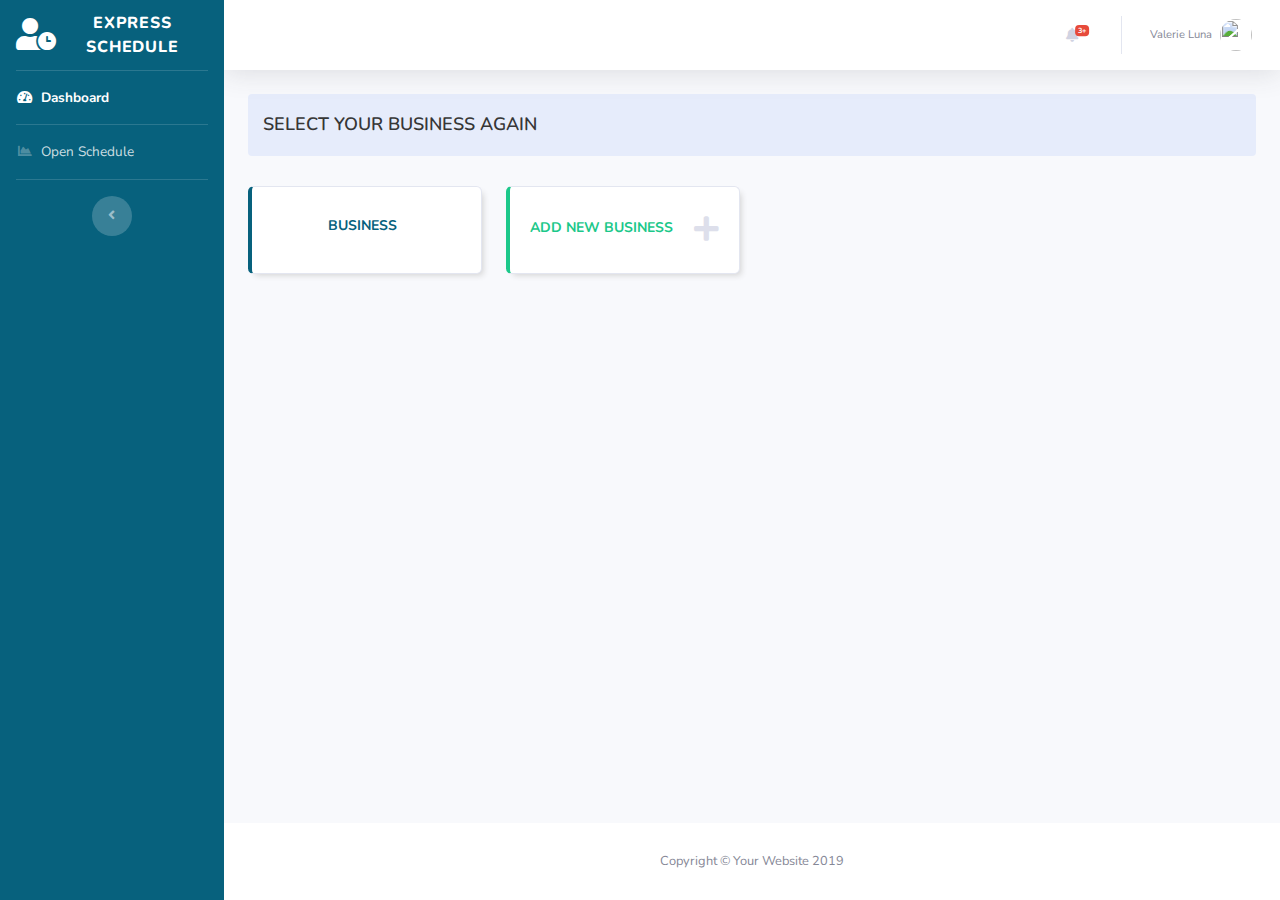
==== commit fe0d3062: "15 jan change" ====
--- a/index.html
+++ b/index.html
@@ -341,7 +341,7 @@
 
           <!-- Page Heading -->
           <div class="heading_select">
-            <h1>Select your business</h1>
+            <h1>Select your business again</h1>
           </div>
           <!-- Content Row -->
           <div class="content_back">
--- a/css/style.css
+++ b/css/style.css
@@ -1,4 +1,29 @@
 /*=== Comman css ===*/
+body{
+    font-size: 14px;
+}
+.site_button {
+    display: inline-block;
+    padding: 0 15px;
+    text-align: center;
+    background-color: #159dc7;
+    color: #ffffff;
+    border:none;
+    height: 38px;
+    line-height: 38px;
+    text-transform: capitalize;
+    border-radius: 5px;
+    font-size: 15px;
+    text-decoration: none;
+    transition: all ease-in 0.3s;
+    -webkit-transition: all ease-in 0.3s;
+    -moz-transition: all ease-in 0.3s;
+}
+.site_button:hover {
+    text-decoration: none;
+    background-color: #07617d;
+    color: #ffffff;
+}
 input:focus, button:focus, select:focus, textarea:focus{
     outline: none;
     box-shadow: none;
@@ -8,6 +33,7 @@
 .my_common_form .form-group > label {
     font-size: 14px;
     margin-bottom: 4px;
+    color: #363636;
 }
 .my_common_form .form-group {
     margin-bottom: 10px;
@@ -177,7 +203,7 @@
 }
 .custom_modal {
     padding: 12px;
-    background-color: #07617D;
+    background-color: #159dc7;
 }
 .custom_modal h4 {
     font-size: 16px;
@@ -263,14 +289,15 @@
 }
 button.add_time_btn {
     border-radius: 4px;
-    background-color: #d4d4d4;
-    border: 1px solid #d4d4d4;
+    background-color: #ffffff;
+    border: 1px solid #159dc7;
     padding: 4px 10px;
+    color: #159dc7;
 }
 button.crate_shift_btn {
     border-radius: 4px;
-    background-color: #07617d;
-    border: 1px solid #07617d;
+    background-color: #159dc7;
+    border: 1px solid #159dc7;
     padding: 4px 10px;
     color: #fff;
 }
@@ -279,10 +306,12 @@
     text-align: center;
     padding: 30px 0px;
 }
-.time_off_tbl table thead tr th {
+.time_off_tbl table thead tr th, 
+.schedule_tables table thead tr th {
     font-weight: 500;
     font-size: 12px;
-    color: #676767;
+    color: #000000;
+    padding: 10px;
 }
 .tbl_btn {
     text-align: center;
@@ -398,7 +427,7 @@
   background-color: #ccc;
 }
 .custom_check input:checked ~ .checkmark {
-  background-color: #07617d;
+    background-color: #159dc7;
 }
 .checkmark:after {
   content: "";
@@ -523,7 +552,7 @@
     padding: 5px 22px;
     border-radius: 4px;
     text-decoration: none;
-    background-color: #07617d;
+    background-color: #159dc7;
 }
 .user_content {
    
@@ -548,7 +577,7 @@
     padding: 18px 6px;
 }
 .Vacation {
-    background-color: #07617d;
+    background-color: #159dc7;
 }
 .Vacation p {
     font-size: 14px;
@@ -871,6 +900,23 @@
 .schedule_box:hover .add_icon {
  display: block;
 }
+
+.schdule_hour_row .s_hour {
+    font-size: 13px;
+    text-transform: capitalize;
+    color: #666;
+}
+.schdule_hour_row .emp {
+    font-size: 13px;
+    text-transform: capitalize;
+    color: #000;
+}
+.schdule_hour_row .staff_lnk {
+    text-transform: capitalize;
+    font-size: 14px;
+    text-decoration: none;
+    color: #159dc7;
+}
 /*=== Schedule table css ====*/
 
 /*=== Schedule break css ====*/
@@ -920,4 +966,79 @@
 .form_footer {
     margin-top: 10px;
 }
-/*=== multiple staff css ====*/+/*=== multiple staff css ====*/
+/*=== time off table css start ====*/
+.time_off_tbl table tr td {
+    font-size: 13px;
+}
+.time_off_tbl table tr td a{
+    color: #159dc7;
+    text-decoration: none;
+}
+.action_td .icons {
+    display: inline-block;
+    margin: 0;
+    color: #ffffff;
+    background: #159dc7;
+    font-size: 12px;
+    width: 23px;
+    height: 23px;
+    line-height: 23px;
+    text-align: center;
+    border-radius: 50%;
+}
+.staff_edit_modal .modal-footer {
+    -webkit-box-pack: center;
+    -ms-flex-pack: center;
+    justify-content: center;
+}
+/*=== time off table css End ====*/
+/*=== Clear schedule css End ====*/
+.clear_schedule_form {
+    text-align: center;
+}
+
+.clear_schedule_form p {
+    font-size: 17px;
+    margin-bottom: 15px;
+}
+/*=== Clear schedule css End ====*/
+/*=== Email Copy css start ====*/
+.email_copy_input{
+    display: none;   
+}
+/*=== Email Copy css End ====*/
+/*=== Email Preview css start ====*/
+#email_preview_modal .modal-dialog {
+    max-width: 800px;
+}
+.email_preview_box {
+    display: inline-block;
+    width: 100%;
+    border: 1px solid #444;
+    padding: 9px;
+}
+.email_preview_box .body_message p {
+    font-size: 15px;
+    color: #444;
+    line-height: 25px;
+}
+.emali_prev_table .table tr td, 
+.emali_prev_table .table tr th {
+    border: 1px solid #444;
+    padding: 10px;
+    color: #444444;
+}
+.emali_prev_table .table tr th {
+    color: #000;
+    font-weight: 600;
+    font-size: 13px;
+    line-height: 18px;
+}
+.emali_prev_table tr td .peview_text {
+    border: 1px solid #444444;
+    padding: 5px;
+    text-align: center;
+    margin: 2px 0;
+}
+/*=== Email Preview css End ====*/